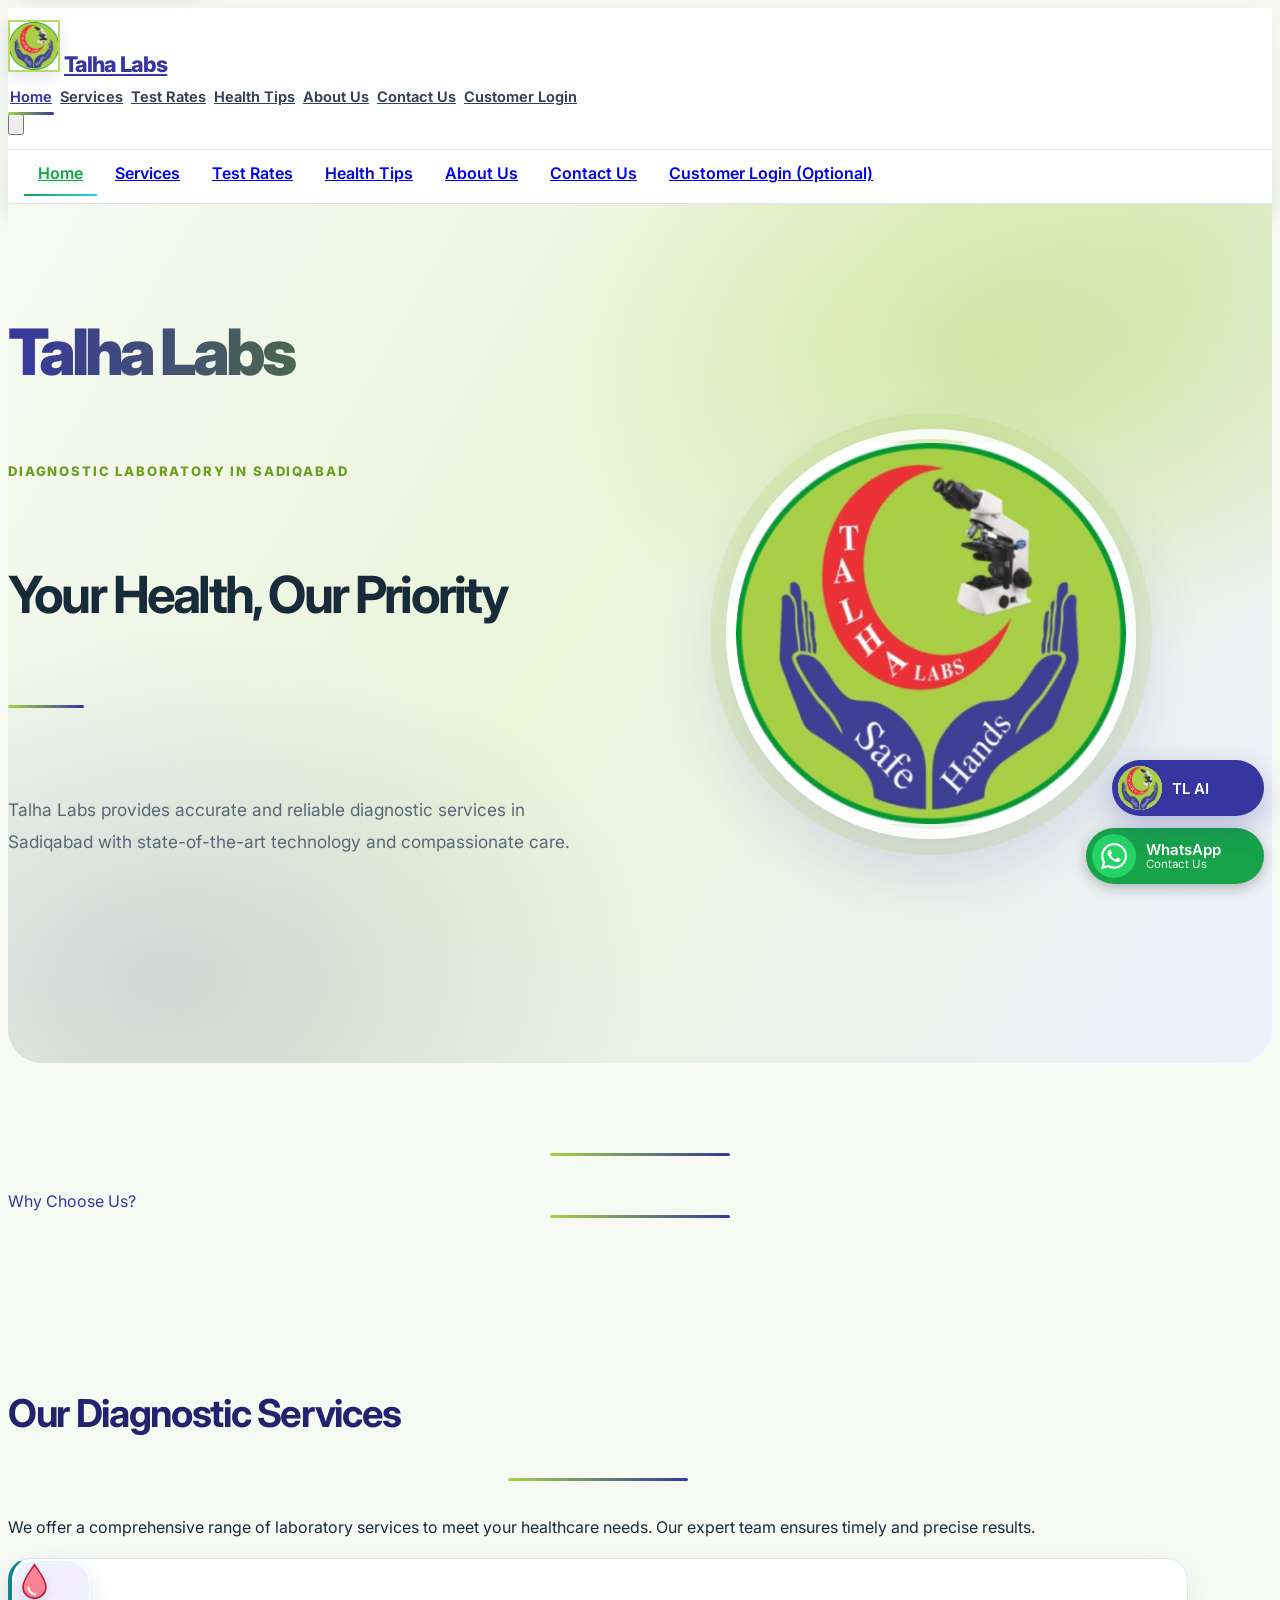
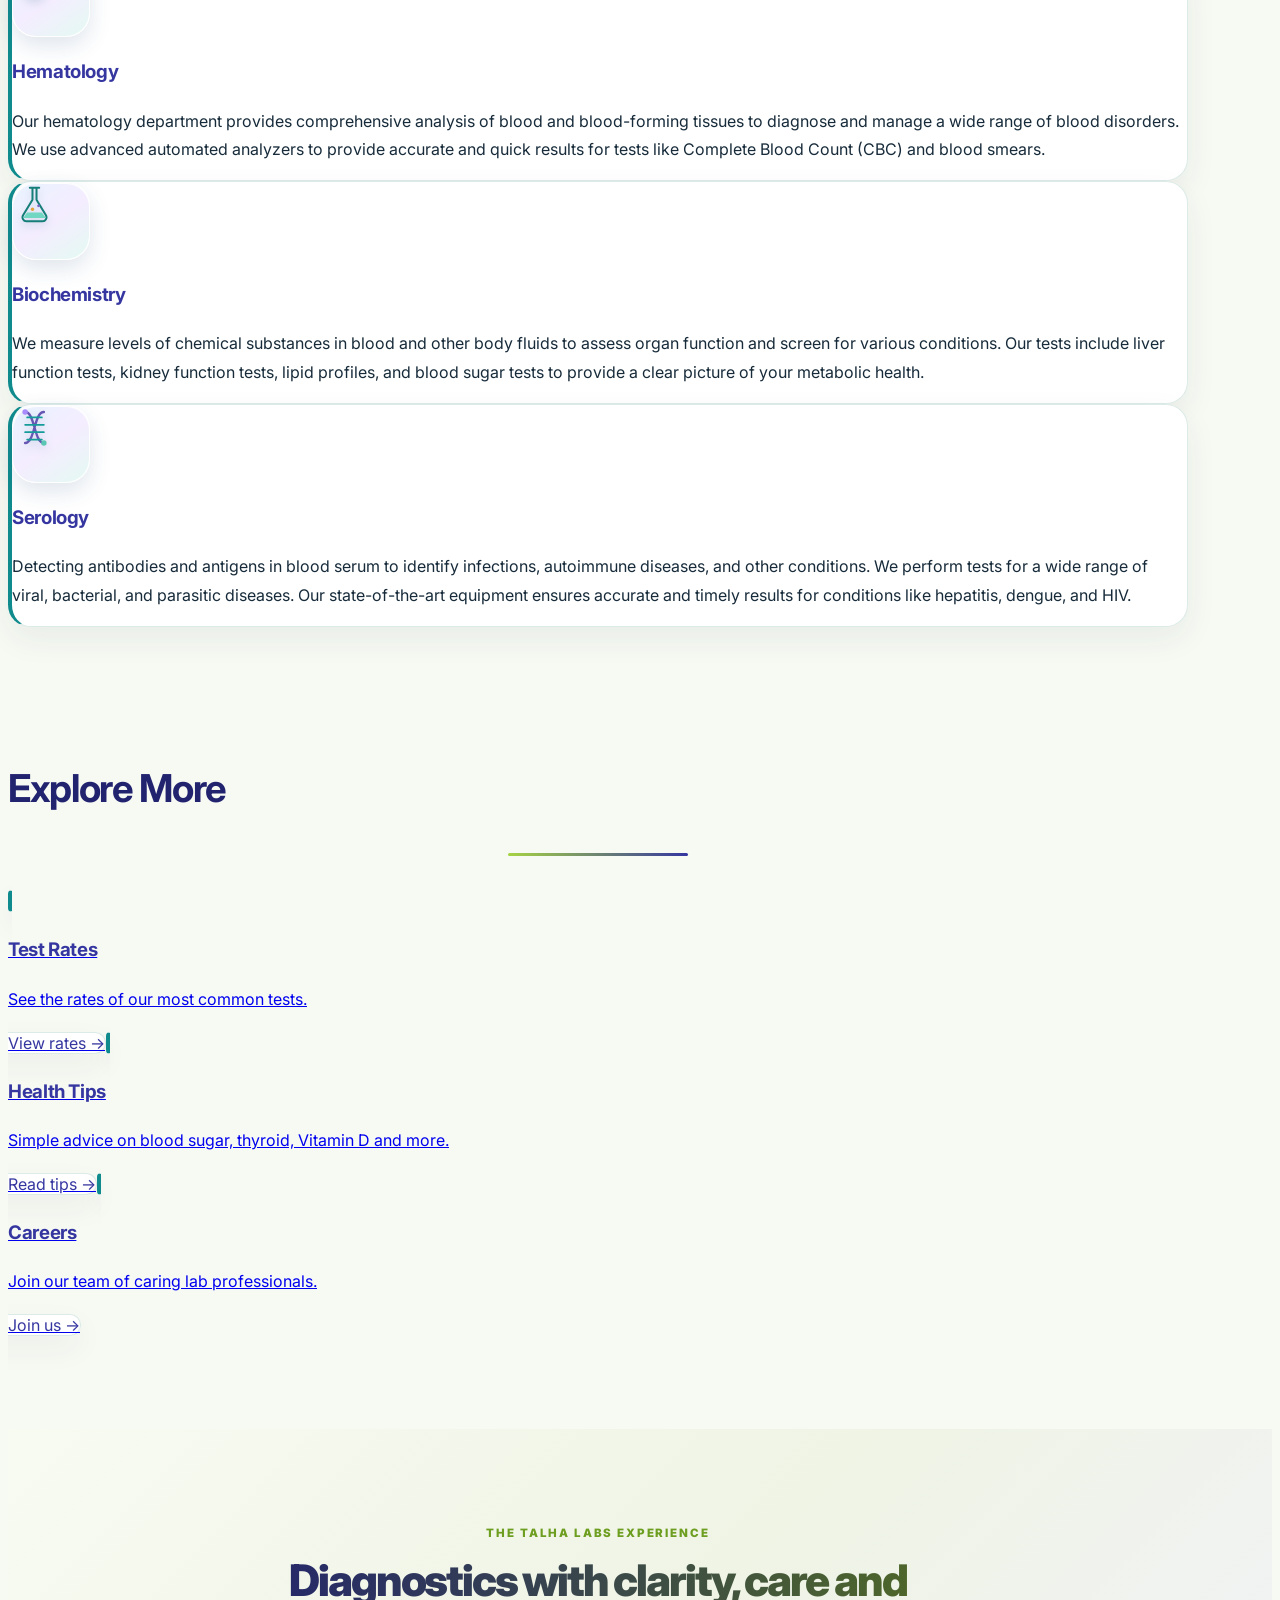
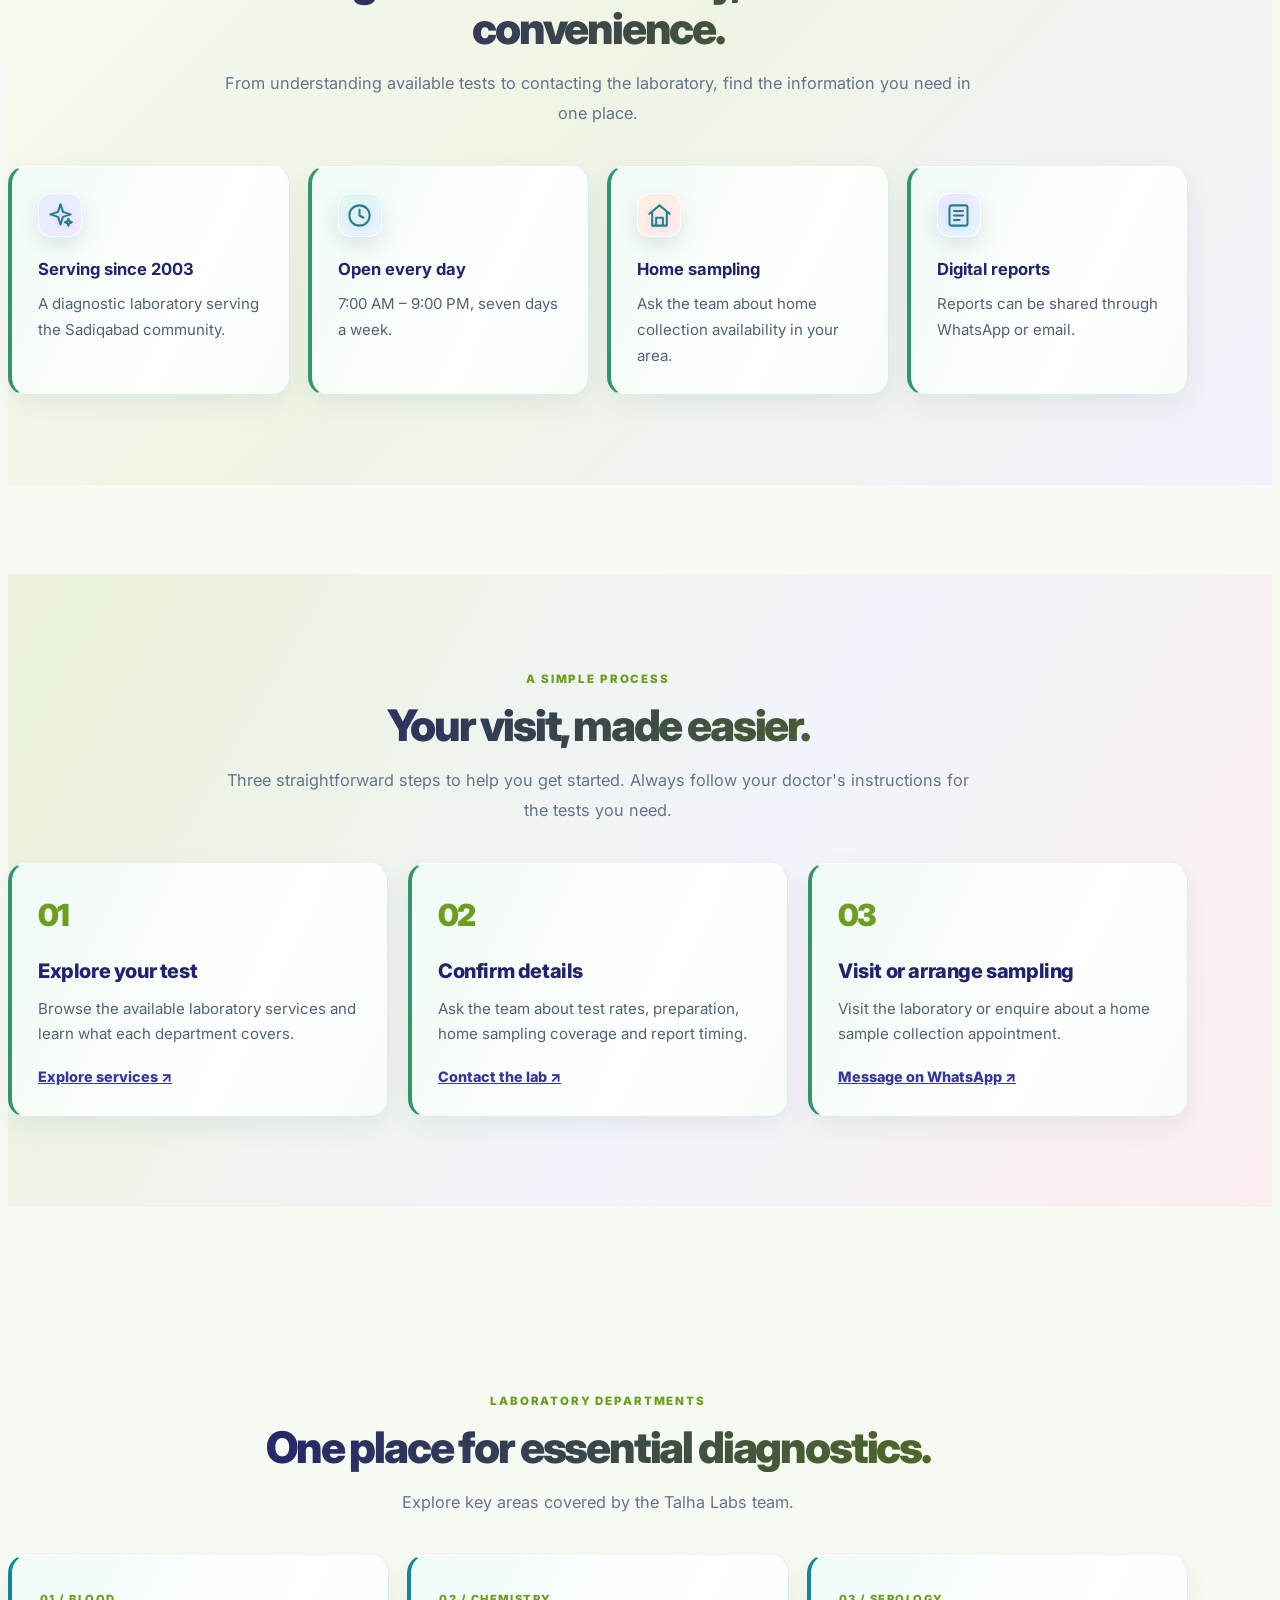
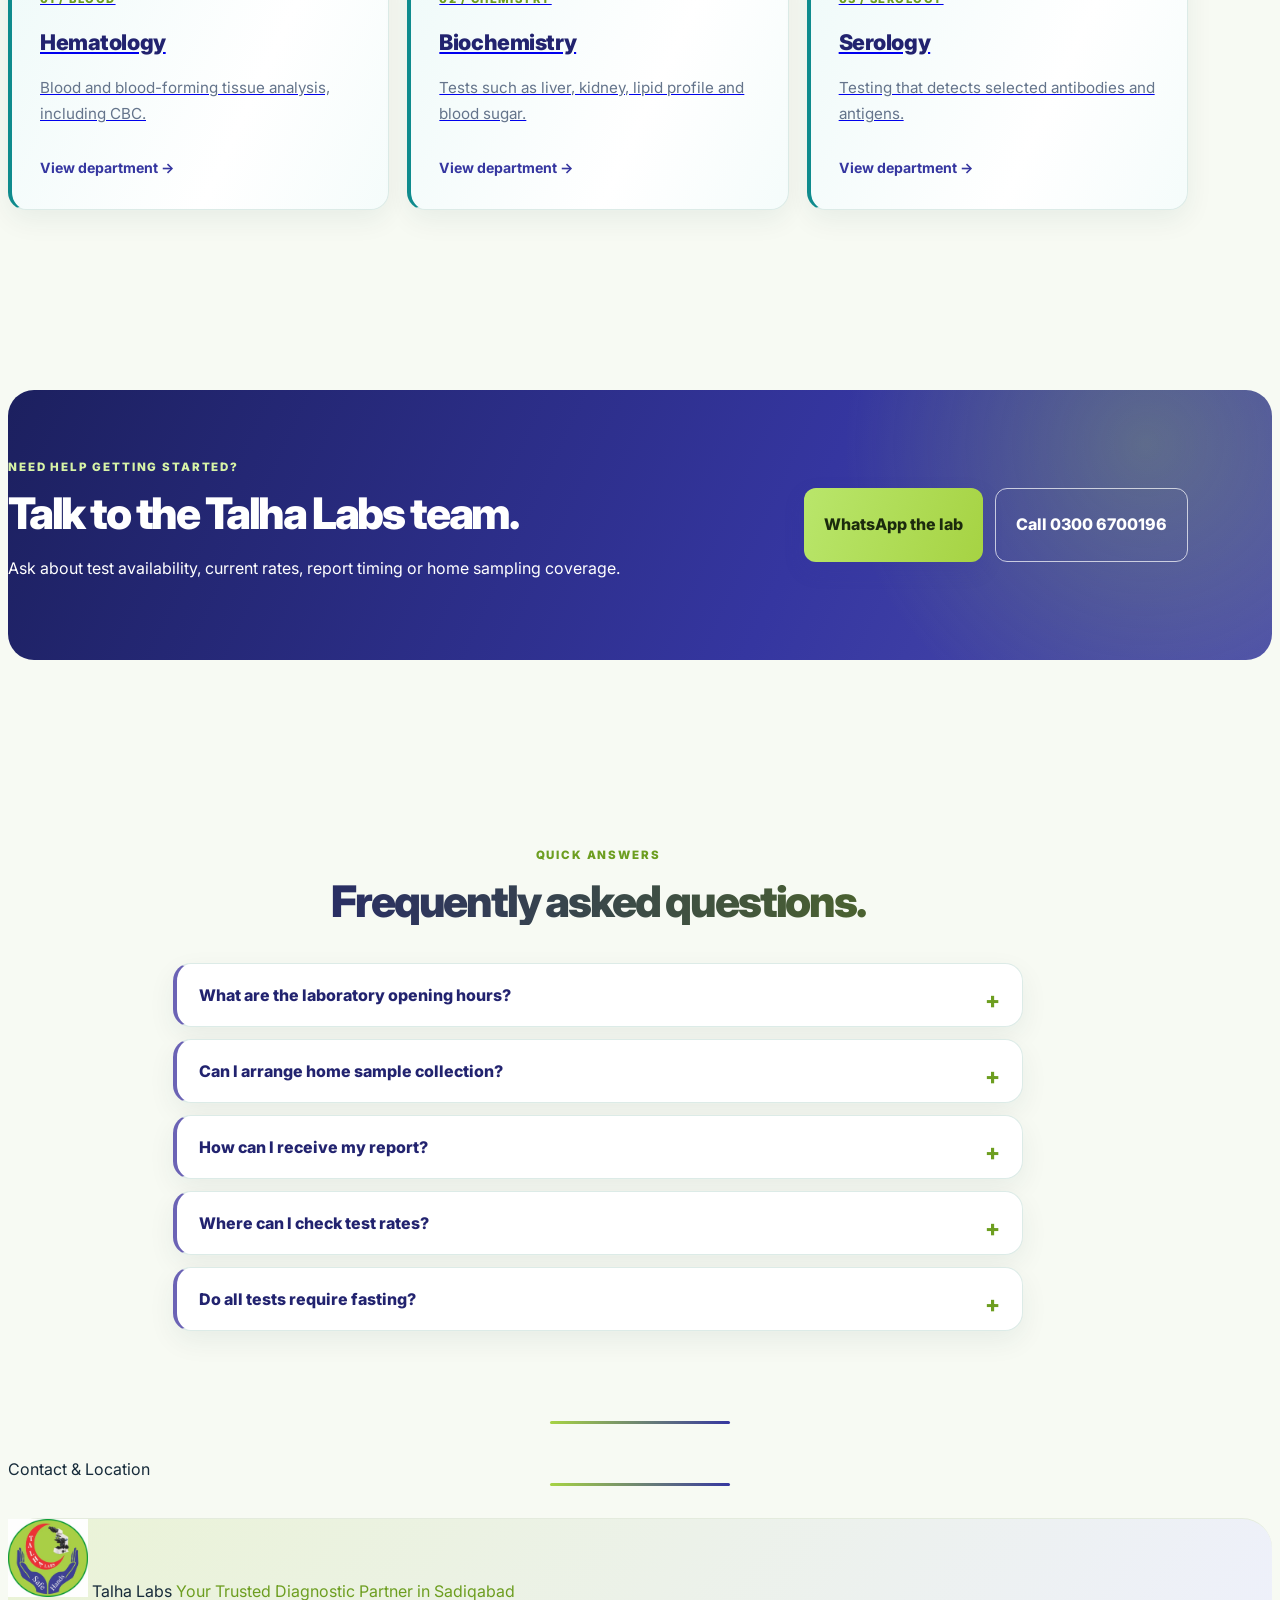
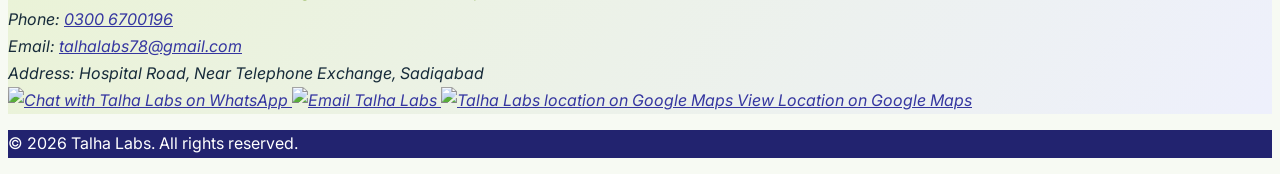
==== index.html @ f78f3fa3 "Remove homepage access buttons and keep login in navigation" ====
<!DOCTYPE html>
<html lang="en">
<head>
    <meta charset="UTF-8">
    <meta name="viewport" content="width=device-width, initial-scale=1.0">

    <!-- ===== SEO START ===== -->
    <title>Talha Labs – Diagnostic Laboratory in Sadiqabad | Blood Tests &amp; Lab Reports</title>
    <meta name="description" content="Talha Labs is a trusted diagnostic laboratory in Sadiqabad, Hospital Road. Accurate CBC, blood sugar, liver, kidney, lipid, dengue, hepatitis tests with fast reports. Call 0300 6700196.">
    <meta name="keywords" content="Talha Labs, lab in Sadiqabad, diagnostic laboratory Sadiqabad, blood test Sadiqabad, CBC test, hematology, biochemistry, serology, dengue test, hepatitis test">
    <meta name="robots" content="index, follow, max-image-preview:large">
    <meta name="author" content="Talha Labs">
    <meta name="msvalidate.01" content="122CDE705AF3C643B2A56ACFEB3F3D66" />
    <link rel="canonical" href="https://talhalabs.vercel.app/">

    <!-- Google Search Console verification: paste your code below, then remove the comment markers -->
    <!-- <meta name="google-site-verification" content="YOUR_CODE_HERE"> -->

    <!-- Open Graph (WhatsApp / Facebook sharing) -->
    <meta property="og:type" content="website">
    <meta property="og:site_name" content="Talha Labs">
    <meta property="og:title" content="Talha Labs – Diagnostic Laboratory in Sadiqabad">
    <meta property="og:description" content="Accurate and reliable diagnostic tests in Sadiqabad: Hematology, Biochemistry and Serology with fast reports.">
    <meta property="og:url" content="https://talhalabs.vercel.app/">
    <meta property="og:image" content="https://talhalabs.vercel.app/assets/images/taha.jpg">
    <meta property="og:locale" content="en_PK">

    <!-- Twitter -->
    <meta name="twitter:card" content="summary">
    <meta name="twitter:title" content="Talha Labs – Diagnostic Laboratory in Sadiqabad">
    <meta name="twitter:description" content="Accurate and reliable diagnostic tests in Sadiqabad with fast reports.">
    <meta name="twitter:image" content="https://talhalabs.vercel.app/assets/images/taha.jpg">

    <!-- Local business structured data (helps Google show your lab on Search/Maps results) -->
    <script type="application/ld+json">
    {
      "@context": "https://schema.org",
      "@type": "MedicalBusiness",
      "name": "Talha Labs",
      "url": "https://talhalabs.vercel.app/",
      "image": "https://talhalabs.vercel.app/assets/images/taha.jpg",
      "logo": "https://talhalabs.vercel.app/assets/images/taha.jpg",
      "description": "Diagnostic laboratory in Sadiqabad offering Hematology, Biochemistry and Serology tests.",
      "telephone": "+923006700196",
      "email": "talhalabs78@gmail.com",
      "address": {
        "@type": "PostalAddress",
        "streetAddress": "Hospital Road, Near Telephone Exchange",
        "addressLocality": "Sadiqabad",
        "addressRegion": "Punjab",
        "addressCountry": "PK"
      },
      "hasMap": "https://maps.app.goo.gl/nYLqpHMfWRtTwDjA8",
      "medicalSpecialty": "Pathology",
      "sameAs": ["https://wa.me/923006700196"]
    }
    </script>
    <!-- ===== SEO END ===== -->

    <!-- Use Inter font from Google Fonts -->
    <link rel="preconnect" href="https://fonts.googleapis.com">
    <link rel="preconnect" href="https://fonts.gstatic.com" crossorigin>
    <link href="https://fonts.googleapis.com/css2?family=Inter:wght@400;500;600;700&display=swap" rel="stylesheet">
    <!-- Include Tailwind CSS via CDN -->
    <script src="https://cdn.tailwindcss.com"></script>
    <link rel="stylesheet" href="/assets/css/home.css">
    <link rel="stylesheet" href="/assets/css/brand-refresh.css">
    <link rel="stylesheet" href="/assets/css/site-polish.css">
    <!-- Talha Labs brand favicon: same logo used across the website -->
    <link rel="icon" type="image/jpeg" href="/assets/images/taha.jpg?v=1">
    <link rel="shortcut icon" type="image/jpeg" href="/assets/images/taha.jpg?v=1">
    <link rel="apple-touch-icon" href="/assets/images/taha.jpg?v=1">
</head>
<body class="bg-gray-50 text-gray-800">
    <a class="tl-skip-link" href="#main-content">Skip to main content</a>

    <!-- Header Section -->
    <header class="bg-white shadow-sm sticky top-0 z-50 nav-animate">
        <nav class="container mx-auto px-4 py-4 flex items-center justify-between" aria-label="Main navigation">
            <div class="flex items-center space-x-2">
                <img src="/assets/images/taha.jpg" alt="Talha Labs logo" width="40" height="40" class="h-10 w-auto rounded-full logo-animate">
                <a href="index.html" class="text-2xl font-bold text-gray-900">Talha Labs</a>
            </div>
            <div class="hidden lg:flex space-x-6">
                <a href="index.html" class="text-green-600 font-medium nav-underline active transition duration-300">Home</a>
                <a href="services.html" class="text-gray-600 hover:text-green-600 font-medium nav-underline transition duration-300">Services</a>
                <a href="rates.html" class="text-gray-600 hover:text-green-600 font-medium nav-underline transition duration-300">Test Rates</a>
                <a href="health-tips.html" class="text-gray-600 hover:text-green-600 font-medium nav-underline transition duration-300">Health Tips</a>
                <a href="about.html" class="text-gray-600 hover:text-green-600 font-medium nav-underline transition duration-300">About Us</a>
                <a href="contact.html" class="text-gray-600 hover:text-green-600 font-medium nav-underline transition duration-300">Contact Us</a>
                <a href="account.html" class="text-gray-600 hover:text-green-600 font-medium nav-underline transition duration-300">Customer Login</a>
            </div>
            <!-- Mobile Menu Button -->
            <button id="mobile-menu-button" aria-expanded="false" aria-controls="mobile-menu" aria-label="Open menu" class="lg:hidden text-gray-600 hover:text-green-600 focus:outline-none transition-transform duration-300 hover:scale-110">
                <svg xmlns="http://www.w3.org/2000/svg" class="h-6 w-6" fill="none" viewBox="0 0 24 24" stroke="currentColor"><path stroke-linecap="round" stroke-linejoin="round" stroke-width="2" d="M4 6h16M4 12h16m-4 6h4"></path></svg>
            </button>
        </nav>
        <!-- Mobile Menu -->
        <div id="mobile-menu" class="hidden lg:hidden bg-white shadow-lg py-2 opacity-0 transform -translate-y-4">
            <a href="index.html" class="block px-4 py-2 text-green-600 hover:bg-gray-100 transition duration-300 nav-underline active">Home</a>
            <a href="services.html" class="block px-4 py-2 text-gray-600 hover:bg-gray-100 transition duration-300 nav-underline">Services</a>
            <a href="rates.html" class="block px-4 py-2 text-gray-600 hover:bg-gray-100 transition duration-300 nav-underline">Test Rates</a>
            <a href="health-tips.html" class="block px-4 py-2 text-gray-600 hover:bg-gray-100 transition duration-300 nav-underline">Health Tips</a>
            <a href="about.html" class="block px-4 py-2 text-gray-600 hover:bg-gray-100 transition duration-300 nav-underline">About Us</a>
            <a href="contact.html" class="block px-4 py-2 text-gray-600 hover:bg-gray-100 transition duration-300 nav-underline">Contact Us</a>
            <a href="account.html" class="block px-4 py-2 text-gray-600 hover:bg-gray-100 transition duration-300 nav-underline">Customer Login (Optional)</a>
        </div>
    </header>

    <main class="space-y-20" id="main-content">

        <!-- Home Section -->
        <section id="home" class="relative bg-green-50 py-12 md:py-16 overflow-hidden rounded-b-3xl shadow-xl fade-in delay-2">
            <div class="container mx-auto px-4 text-center relative z-10">
                <h1 class="text-5xl md:text-7xl font-semibold text-green-700 mb-2 animate-pulse">Talha Labs</h1>
                <p class="text-xl md:text-2xl font-semibold text-green-800 mb-4">Diagnostic Laboratory in Sadiqabad</p>
                <h2 class="text-5xl md:text-5xl font-extrabold text-green-900 leading-tight mb-4">
                    Your Health, Our Priority
                </h2>
                <hr class="hr-animated mb-8">
                <p class="text-xl md:text-2xl text-gray-600 max-w-2xl mx-auto mb-8">
                    Talha Labs provides accurate and reliable diagnostic services in Sadiqabad with state-of-the-art technology and compassionate care.
                </p>
                
            </div>
            <!-- Background Shape -->
            <div class="absolute inset-0 z-0 pointer-events-none">
                <div class="absolute top-0 right-0 w-64 h-64 bg-green-200 rounded-full opacity-20 transform translate-x-1/2 -translate-y-1/2 animate-pulse"></div>
                <div class="absolute bottom-0 left-0 w-80 h-80 bg-green-200 rounded-full opacity-20 transform -translate-x-1/2 translate-y-1/2 animate-pulse"></div>
            </div>
        </section>

        <!-- Decorative HR with text -->
        <div class="flex items-center justify-center fade-in delay-3">
            <hr class="hr-animated flex-1">
            <span class="mx-4 text-green-700 font-semibold text-lg animate-bounce">Why Choose Us?</span>
            <hr class="hr-animated flex-1">
        </div>

        <!-- Services Section -->
        <section id="services" class="py-16 md:py-24 fade-in delay-4">
            <div class="container mx-auto px-4">
                <h2 class="text-4xl font-bold text-center text-gray-900 mb-4">Our Diagnostic Services</h2>
                <hr class="hr-animated mb-8">
                <p class="text-center text-gray-600 max-w-3xl mx-auto mb-12">
                    We offer a comprehensive range of laboratory services to meet your healthcare needs. Our expert team ensures timely and precise results.
                </p>
                <div class="flex justify-center flex-wrap gap-8">
                    <!-- Service Card 1: Hematology -->
                    <div class="bg-white p-8 rounded-3xl shadow-lg hover:shadow-xl service-card min-w-80">
                        <div class="flex items-center space-x-4">
                            <div class="flex-shrink-0 flex items-center justify-center w-16 h-16 bg-green-100 text-green-600 rounded-full animate-bounce">
                                <svg xmlns="http://www.w3.org/2000/svg" viewBox="0 0 64 64" class="h-8 w-8" fill="none" aria-hidden="true"><path d="M32 7C24 19 15 29 15 40a17 17 0 0 0 34 0C49 29 40 19 32 7Z" fill="url(#bloodGrad)" stroke="#B4233D" stroke-width="2.5"/><path d="M23 41c1 6 5 9 10 10" stroke="#fff" stroke-width="3" stroke-linecap="round"/><defs><linearGradient id="bloodGrad" x1="15" y1="7" x2="49" y2="57"><stop stop-color="#FF8296"/><stop offset="1" stop-color="#C51F48"/></linearGradient></defs></svg>
                            </div>
                            <h3 class="text-2xl font-semibold text-gray-900">Hematology</h3>
                        </div>
                        <p class="text-gray-600 pt-4">
                            Our hematology department provides comprehensive analysis of blood and blood-forming tissues to diagnose and manage a wide range of blood disorders. We use advanced automated analyzers to provide accurate and quick results for tests like Complete Blood Count (CBC) and blood smears.
                        </p>
                    </div>

                    <!-- Service Card 2: Biochemistry -->
                    <div class="bg-white p-8 rounded-3xl shadow-lg hover:shadow-xl service-card min-w-80">
                        <div class="flex items-center space-x-4">
                            <div class="flex-shrink-0 flex items-center justify-center w-16 h-16 bg-green-100 text-green-600 rounded-full animate-bounce">
                                <svg xmlns="http://www.w3.org/2000/svg" viewBox="0 0 64 64" class="h-8 w-8" fill="none" aria-hidden="true"><path d="M25 7h14M29 7v18L15 48a6 6 0 0 0 5 9h24a6 6 0 0 0 5-9L35 25V7" stroke="#167E79" stroke-width="3" stroke-linecap="round" stroke-linejoin="round"/><path d="M21 44h22l6 8H15l6-8Z" fill="url(#flaskGrad)"/><circle cx="29" cy="39" r="2.5" fill="#E4A23A"/><circle cx="38" cy="34" r="2" fill="#7A65C7"/><defs><linearGradient id="flaskGrad" x1="15" y1="44" x2="49" y2="57"><stop stop-color="#71D6C2"/><stop offset="1" stop-color="#78A9F5"/></linearGradient></defs></svg>
                            </div>
                            <h3 class="text-2xl font-semibold text-gray-900">Biochemistry</h3>
                        </div>
                        <p class="text-gray-600 pt-4">
                            We measure levels of chemical substances in blood and other body fluids to assess organ function and screen for various conditions. Our tests include liver function tests, kidney function tests, lipid profiles, and blood sugar tests to provide a clear picture of your metabolic health.
                        </p>
                    </div>

                    <!-- Service Card 3: Serology -->
                    <div class="bg-white p-8 rounded-3xl shadow-lg hover:shadow-xl service-card min-w-80">
                        <div class="flex items-center space-x-4">
                            <div class="flex-shrink-0 flex items-center justify-center w-16 h-16 bg-green-100 text-green-600 rounded-full animate-bounce">
                                <svg xmlns="http://www.w3.org/2000/svg" viewBox="0 0 64 64" class="h-8 w-8" fill="none" aria-hidden="true"><path d="M18 9c15 0 13 46 28 46M46 9C31 9 33 55 18 55" stroke="#6856B5" stroke-width="3.5" stroke-linecap="round"/><path d="M21 17h22M18 28h28M18 39h28M21 50h22" stroke="#159C9A" stroke-width="2.5" stroke-linecap="round"/><circle cx="18" cy="9" r="4" fill="#A78BFA"/><circle cx="46" cy="55" r="4" fill="#5BC6B3"/></svg>
                            </div>
                            <h3 class="text-2xl font-semibold text-gray-900">Serology</h3>
                        </div>
                        <p class="text-gray-600 pt-4">
                            Detecting antibodies and antigens in blood serum to identify infections, autoimmune diseases, and other conditions. We perform tests for a wide range of viral, bacterial, and parasitic diseases. Our state-of-the-art equipment ensures accurate and timely results for conditions like hepatitis, dengue, and HIV.
                        </p>
                    </div>
                </div>
            </div>
        </section>
        <!-- Explore more -->
        <section class="py-12 fade-in delay-4">
            <div class="container mx-auto px-4">
                <h2 class="text-3xl font-bold text-center text-gray-900 mb-4">Explore More</h2>
                <hr class="hr-animated mb-8">
                <div class="grid grid-cols-1 md:grid-cols-3 gap-8 max-w-5xl mx-auto">
                    <a href="rates.html" class="block bg-white rounded-3xl shadow-lg p-8 text-center service-card">
                        <h3 class="text-xl font-semibold text-green-700 mb-2">Test Rates</h3>
                        <p class="text-gray-600 mb-4">See the rates of our most common tests.</p>
                        <span class="text-green-700 font-semibold">View rates &rarr;</span>
                    </a>
                    <a href="health-tips.html" class="block bg-white rounded-3xl shadow-lg p-8 text-center service-card">
                        <h3 class="text-xl font-semibold text-green-700 mb-2">Health Tips</h3>
                        <p class="text-gray-600 mb-4">Simple advice on blood sugar, thyroid, Vitamin D and more.</p>
                        <span class="text-green-700 font-semibold">Read tips &rarr;</span>
                    </a>
                    <a href="health-tips.html#careers" class="block bg-white rounded-3xl shadow-lg p-8 text-center service-card">
                        <h3 class="text-xl font-semibold text-green-700 mb-2">Careers</h3>
                        <p class="text-gray-600 mb-4">Join our team of caring lab professionals.</p>
                        <span class="text-green-700 font-semibold">Join us &rarr;</span>
                    </a>
                </div>
            </div>
        </section>
    
        <section class="tl-feature-band">
          <div class="container mx-auto px-4">
            <div class="tl-section-intro"><span class="tl-eyebrow">THE TALHA LABS EXPERIENCE</span><h2>Diagnostics with clarity, care and convenience.</h2><p>From understanding available tests to contacting the laboratory, find the information you need in one place.</p></div>
            <div class="tl-trust-grid">
              <article class="tl-trust-card"><span class="tl-icon"><svg viewBox="0 0 24 24" aria-hidden="true"><path d="m12 2 2.2 6.8L21 11l-6.8 2.2L12 20l-2.2-6.8L3 11l6.8-2.2L12 2Z"/><path d="m19 15 .9 2.1L22 18l-2.1.9L19 21l-.9-2.1L16 18l2.1-.9L19 15Z"/></svg></span><strong>Serving since 2003</strong><p>A diagnostic laboratory serving the Sadiqabad community.</p></article>
              <article class="tl-trust-card"><span class="tl-icon"><svg viewBox="0 0 24 24" aria-hidden="true"><circle cx="12" cy="12" r="9"/><path d="M12 7v5l3.5 2"/></svg></span><strong>Open every day</strong><p>7:00 AM – 9:00 PM, seven days a week.</p></article>
              <article class="tl-trust-card"><span class="tl-icon"><svg viewBox="0 0 24 24" aria-hidden="true"><path d="M3 10.5 12 3l9 7.5"/><path d="M5.5 9.5V21h13V9.5M9 21v-7h6v7"/></svg></span><strong>Home sampling</strong><p>Ask the team about home collection availability in your area.</p></article>
              <article class="tl-trust-card"><span class="tl-icon"><svg viewBox="0 0 24 24" aria-hidden="true"><rect x="4" y="3" width="16" height="18" rx="2"/><path d="M8 8h8M8 12h8M8 16h5"/></svg></span><strong>Digital reports</strong><p>Reports can be shared through WhatsApp or email.</p></article>
            </div>
          </div>
        </section>
        <section class="tl-journey-section">
          <div class="container mx-auto px-4">
            <div class="tl-section-intro"><span class="tl-eyebrow">A SIMPLE PROCESS</span><h2>Your visit, made easier.</h2><p>Three straightforward steps to help you get started. Always follow your doctor's instructions for the tests you need.</p></div>
            <div class="tl-journey-grid">
              <article><span class="tl-step">01</span><h3>Explore your test</h3><p>Browse the available laboratory services and learn what each department covers.</p><a href="services.html">Explore services ↗</a></article>
              <article><span class="tl-step">02</span><h3>Confirm details</h3><p>Ask the team about test rates, preparation, home sampling coverage and report timing.</p><a href="contact.html">Contact the lab ↗</a></article>
              <article><span class="tl-step">03</span><h3>Visit or arrange sampling</h3><p>Visit the laboratory or enquire about a home sample collection appointment.</p><a href="https://wa.me/923006700196" target="_blank" rel="noopener">Message on WhatsApp ↗</a></article>
            </div>
          </div>
        </section>
        <section class="tl-specialty-section">
          <div class="container mx-auto px-4">
            <div class="tl-section-intro"><span class="tl-eyebrow">LABORATORY DEPARTMENTS</span><h2>One place for essential diagnostics.</h2><p>Explore key areas covered by the Talha Labs team.</p></div>
            <div class="tl-specialty-grid">
              <a href="services.html#hematology"><span>01 / BLOOD</span><h3>Hematology</h3><p>Blood and blood-forming tissue analysis, including CBC.</p><b>View department →</b></a>
              <a href="services.html#biochemistry"><span>02 / CHEMISTRY</span><h3>Biochemistry</h3><p>Tests such as liver, kidney, lipid profile and blood sugar.</p><b>View department →</b></a>
              <a href="services.html#serology"><span>03 / SEROLOGY</span><h3>Serology</h3><p>Testing that detects selected antibodies and antigens.</p><b>View department →</b></a>
            </div>
          </div>
        </section>
        <section class="tl-action-panel">
          <div class="container mx-auto px-4"><div><span class="tl-eyebrow">NEED HELP GETTING STARTED?</span><h2>Talk to the Talha Labs team.</h2><p>Ask about test availability, current rates, report timing or home sampling coverage.</p></div><div class="tl-action-buttons"><a class="tl-btn-primary" href="https://wa.me/923006700196?text=Assalam%20o%20Alaikum%2C%20I%20would%20like%20information%20about%20Talha%20Labs." target="_blank" rel="noopener">WhatsApp the lab</a><a class="tl-btn-secondary" href="tel:+923006700196">Call 0300 6700196</a></div></div>
        </section>
        <section class="tl-faq-section">
          <div class="container mx-auto px-4"><div class="tl-section-intro"><span class="tl-eyebrow">QUICK ANSWERS</span><h2>Frequently asked questions.</h2></div>
            <div class="tl-faq-list">
              <details><summary>What are the laboratory opening hours?</summary><p>Talha Labs is listed as open every day from 7:00 AM to 9:00 PM.</p></details>
              <details><summary>Can I arrange home sample collection?</summary><p>Home sampling is available. Contact the team to confirm your area, appointment time and any applicable charges.</p></details>
              <details><summary>How can I receive my report?</summary><p>Digital reports can be delivered through WhatsApp or email. Ask the laboratory about the expected timing for your specific test.</p></details>
              <details><summary>Where can I check test rates?</summary><p>Rates are confirmed by the laboratory. Use the test enquiry builder or contact the team directly on WhatsApp.</p></details>
              <details><summary>Do all tests require fasting?</summary><p>No. Preparation varies by test and individual instructions. Confirm with your doctor or the laboratory before your visit.</p></details>
            </div>
          </div>
        </section>
    </main>

    <!-- Decorative HR with text above footer -->
    <div class="flex items-center justify-center fade-in delay-4">
        <hr class="hr-animated flex-1">
        <span class="mx-4 text-green-700 font-semibold text-lg animate-bounce">Contact &amp; Location</span>
        <hr class="hr-animated flex-1">
    </div>

    <!-- Footer Section -->
    <footer class="bg-green-100 text-green-900 py-12 rounded-t-3xl shadow-xl mt-20 fade-in delay-4">
        <div class="container mx-auto px-4 flex flex-col md:flex-row items-center md:items-start justify-between gap-8">
            <!-- Logo and Lab Name -->
            <div class="flex flex-col items-center md:items-start mb-8 md:mb-0">
                <img src="/assets/images/taha.jpg" alt="Talha Labs logo" width="80" height="80" class="h-20 w-20 rounded-full mb-4 shadow-lg border-4 border-green-300 logo-animate">
                <span class="text-3xl font-bold">Talha Labs</span>
                <span class="text-green-700 mt-1">Your Trusted Diagnostic Partner in Sadiqabad</span>
            </div>
            <!-- Contact Info -->
            <address class="flex flex-col items-center md:items-end text-lg space-y-2 not-italic">
                <div>
                    <span class="font-semibold">Phone:</span>
                    <a href="tel:+923006700196" class="text-green-800 hover:underline ml-1">0300 6700196</a>
                </div>
                <div>
                    <span class="font-semibold">Email:</span>
                    <a href="mailto:talhalabs78@gmail.com" class="text-green-800 hover:underline ml-1">talhalabs78@gmail.com</a>
                </div>
                <div>
                    <span class="font-semibold">Address:</span>
                    <span class="ml-1">Hospital Road, Near Telephone Exchange, Sadiqabad</span>
                </div>
                <div class="flex space-x-4 mt-2">
                    <a href="https://wa.me/923006700196" target="_blank" rel="noopener" title="WhatsApp" class="animate-bounce transition-transform duration-300">
                        <img src="https://img.icons8.com/color/32/000000/whatsapp--v1.png" alt="Chat with Talha Labs on WhatsApp" width="32" height="32" class="inline">
                    </a>
                    <a href="mailto:talhalabs78@gmail.com" title="Email" class="animate-bounce transition-transform duration-300">
                        <img src="https://img.icons8.com/color/32/000000/new-post.png" alt="Email Talha Labs" width="32" height="32" class="inline">
                    </a>
                    <a href="https://maps.app.goo.gl/nYLqpHMfWRtTwDjA8" target="_blank" rel="noopener" title="View on Google Maps" class="animate-bounce transition-transform duration-300">
                        <img src="https://img.icons8.com/color/40/000000/marker--v1.png" alt="Talha Labs location on Google Maps" width="40" height="40" class="inline drop-shadow-lg border-2 border-green-600 rounded-full bg-white p-1">
                        <span class="sr-only">View Location on Google Maps</span>
                    </a>
                </div>
            </address>
        </div>
    </footer>
    <!-- Copyright Footer -->
    <footer class="bg-green-900 text-white py-6">
        <div class="container mx-auto px-4 text-center">
            <p>&copy; 2026 Talha Labs. All rights reserved.</p>
        </div>
    </footer>

    <!-- JavaScript for Mobile Menu Toggle and fade-in on scroll -->
    <script src="/assets/js/navigation.js"></script>

    <!-- WhatsApp floating button -->
    <a href="https://wa.me/923006700196?text=Assalam%20o%20Alaikum%2C%20mujhe%20Talha%20Labs%20se%20maloomat%20chahiye." target="_blank" rel="noopener"
       aria-label="Chat with Talha Labs on WhatsApp - Contact Us" title="WhatsApp - Contact Us"
       style="position:fixed;right:16px;bottom:calc(16px + env(safe-area-inset-bottom, 0px));z-index:60;height:56px;min-width:152px;padding:0 20px 0 6px;border-radius:28px;background:#16a34a;color:#ffffff;display:flex;align-items:center;gap:10px;box-shadow:0 4px 14px rgba(0,0,0,.25);text-decoration:none;font-family:'Inter',sans-serif;transition:transform .2s;"
       onmouseover="this.style.transform='scale(1.05)'" onmouseout="this.style.transform='none'">
        <span style="width:44px;height:44px;border-radius:50%;background:#25D366;display:flex;align-items:center;justify-content:center;flex-shrink:0">
            <svg xmlns="http://www.w3.org/2000/svg" width="26" height="26" viewBox="0 0 24 24" fill="#ffffff" aria-hidden="true"><path d="M17.472 14.382c-.297-.149-1.758-.867-2.03-.967-.273-.099-.471-.148-.67.15-.197.297-.767.966-.94 1.164-.173.199-.347.223-.644.075-.297-.15-1.255-.463-2.39-1.475-.883-.788-1.48-1.761-1.653-2.059-.173-.297-.018-.458.13-.606.134-.133.298-.347.446-.52.149-.174.198-.298.298-.497.099-.198.05-.371-.025-.52-.075-.149-.669-1.612-.916-2.207-.242-.579-.487-.5-.669-.51-.173-.008-.371-.01-.57-.01-.198 0-.52.074-.792.372-.272.297-1.04 1.016-1.04 2.479 0 1.462 1.065 2.875 1.213 3.074.149.198 2.096 3.2 5.077 4.487.709.306 1.262.489 1.694.625.712.227 1.36.195 1.871.118.571-.085 1.758-.719 2.006-1.413.248-.694.248-1.289.173-1.413-.074-.124-.272-.198-.57-.347m-5.421 7.403h-.004a9.87 9.87 0 01-5.031-1.378l-.361-.214-3.741.982.998-3.648-.235-.374a9.86 9.86 0 01-1.51-5.26c.001-5.45 4.436-9.884 9.888-9.884 2.64 0 5.122 1.03 6.988 2.898a9.825 9.825 0 012.893 6.994c-.003 5.45-4.437 9.884-9.885 9.884m8.413-18.297A11.815 11.815 0 0012.05 0C5.495 0 .16 5.335.157 11.892c0 2.096.547 4.142 1.588 5.945L.057 24l6.305-1.654a11.882 11.882 0 005.683 1.448h.005c6.554 0 11.89-5.335 11.893-11.893a11.821 11.821 0 00-3.48-8.413Z"/></svg>
        </span>
        <span style="display:flex;flex-direction:column;line-height:1.15"><b style="font-size:15px;font-weight:600">WhatsApp</b><small style="font-size:11.5px;opacity:.92">Contact Us</small></span>
    </a>

    <!-- Google Analytics: paste your Measurement ID (looks like G-XXXXXXXXXX) between the quotes below -->
    <script src="/assets/js/analytics.js"></script>

    <!-- TL AI assistant (rule-based auto-reply bot) -->
    <link rel="stylesheet" href="/assets/css/assistant.css">
    <button id="tlai-btn" type="button" aria-label="Open TL AI assistant" aria-expanded="false">
        <span style="width:44px;height:44px;border-radius:50%;overflow:hidden;background:#fff;display:inline-block;flex-shrink:0"><img src="/assets/images/taha.jpg" alt="" width="44" height="44" style="display:block;width:100%;height:100%;transform:scale(1.07)"></span>
        <span>TL AI</span>
    </button>
    <div id="tlai-box" role="dialog" aria-label="TL AI assistant">
        <div class="tlai-h"><div style="display:flex;align-items:center;gap:10px"><span style="width:36px;height:36px;border-radius:50%;overflow:hidden;background:#fff;display:inline-block;flex-shrink:0"><img src="/assets/images/taha.jpg" alt="" width="36" height="36" style="display:block;width:100%;height:100%;transform:scale(1.07)"></span><div><b>TL AI</b><small>Talha Labs AI assistant</small></div></div><button class="tlai-x" type="button" id="tlai-close" aria-label="Close chat">&times;</button></div>
        <div id="tlai-msgs"></div>
        <div id="tlai-chips"></div>
        <div class="tlai-f"><input id="tlai-in" type="text" maxlength="300" placeholder="Apna sawal likhein..." aria-label="Type your question" autocomplete="off"><button id="tlai-send" type="button">Send</button></div>
        <div class="tlai-note">AI se jawab ghalat ho sakte hain. Apni zaati ya medical tafseel na likhein.</div>
    </div>
    <script src="/assets/js/tl-ai.js"></script>
    <script src="/assets/js/interactive-tools.js" defer></script>
</body>
</html>
---- assets/css/home.css ----
body {
            font-family: 'Inter', sans-serif;
            scroll-behavior: smooth;
            background: linear-gradient(135deg, #f0fdf4 0%, #e0f2fe 100%);
        }
        .container {
            max-width: 1200px;
        }
        /* Custom scrollbar styles */
        ::-webkit-scrollbar {
            width: 10px;
        }
        ::-webkit-scrollbar-track {
            background: #f1f5e9;
        }
        ::-webkit-scrollbar-thumb {
            background: #cbd5e1;
            border-radius: 5px;
        }
        ::-webkit-scrollbar-thumb:hover {
            background: #94a3b8;
        }
        /* Animated underline for nav links */
        .nav-underline {
            position: relative;
            overflow: hidden;
            transition: color 0.3s;
        }
        .nav-underline::after {
            content: "";
            display: block;
            position: absolute;
            left: 0;
            bottom: -2px;
            width: 100%;
            height: 2.5px;
            background: linear-gradient(90deg, #16a34a 0%, #22d3ee 100%);
            transform: scaleX(0);
            transition: transform 0.3s cubic-bezier(.4,0,.2,1);
            transform-origin: left;
        }
        .nav-underline:hover::after, .nav-underline.active::after {
            transform: scaleX(1);
        }
        .nav-underline:hover, .nav-underline.active {
            color: #16a34a !important;
            text-shadow: 0 2px 8px #16a34a33;
            transition: color 0.3s, text-shadow 0.3s;
        }
        /* Navigation bar slide-in animation */
        .nav-animate {
            animation: navSlideIn 0.5s cubic-bezier(.4,0,.2,1);
        }
        @keyframes navSlideIn {
            from {
                opacity: 0;
                transform: translateY(-40px) scale(0.98);
            }
            to {
                opacity: 1;
                transform: none;
            }
        }
        /* Mobile menu fade-in animation */
        #mobile-menu {
            transition: opacity 0.4s, transform 0.4s;
        }
        #mobile-menu:not(.hidden) {
            opacity: 1;
            transform: translateY(0);
            animation: mobileMenuFadeIn 0.5s;
        }
        @keyframes mobileMenuFadeIn {
            from { opacity: 0; transform: translateY(-20px);}
            to { opacity: 1; transform: none;}
        }
        /* Logo pulse animation */
        .logo-animate {
            animation: pulseLogo 2.5s infinite;
        }
        @keyframes pulseLogo {
            0%, 100% { box-shadow: 0 0 0 0 #16a34a44; }
            50% { box-shadow: 0 0 0 16px #16a34a22; }
        }
        /* Card hover effect */
        .service-card {
            transition: transform 0.25s cubic-bezier(.4,0,.2,1), box-shadow 0.25s cubic-bezier(.4,0,.2,1);
        }
        .service-card:hover {
            transform: translateY(-12px) scale(1.04) rotate(-1deg);
            box-shadow: 0 10px 32px rgba(22,163,74,0.15), 0 2px 8px rgba(0,0,0,0.08);
            background: linear-gradient(120deg, #f0fdf4 60%, #bbf7d0 100%);
        }
        /* Animated HR */
        .hr-animated {
            border: none;
            height: 4px;
            width: 180px;
            margin: 0 auto 32px auto;
            background: linear-gradient(90deg, #16a34a 0%, #22d3ee 100%);
            border-radius: 2px;
            position: relative;
            overflow: hidden;
        }
        .hr-animated::before {
            content: "";
            position: absolute;
            left: -40px;
            top: 0;
            width: 40px;
            height: 100%;
            background: linear-gradient(90deg, #fff6, #16a34a 60%, #fff0);
            animation: hr-glow 2s infinite linear;
        }
        @keyframes hr-glow {
            0% { left: -40px; }
            100% { left: 180px; }
        }
        /* Button hover effect */
        .btn-animate {
            transition: transform 0.2s, box-shadow 0.2s;
        }
        .btn-animate:hover {
            transform: scale(1.08) translateY(-2px);
            box-shadow: 0 8px 24px #16a34a33;
        }
        /* Section fade-in animation */
        .fade-in {
            opacity: 0;
            transform: translateY(40px);
            animation: fadeInUp 0.5s ease-out forwards;
        }
        .fade-in.delay-1 { animation-delay: 0s; }
        .fade-in.delay-2 { animation-delay: 0.05s; }
        .fade-in.delay-3 { animation-delay: 0.1s; }
        .fade-in.delay-4 { animation-delay: 0.15s; }
        @keyframes fadeInUp {
            to {
                opacity: 1;
                transform: none;
            }
        }
    
        /* Respect users who prefer less motion */
        @media (prefers-reduced-motion: reduce) {
            .fade-in, .team-card { opacity: 1 !important; transform: none !important; animation: none !important; }
            .animate-bounce, .animate-pulse, .logo-animate { animation: none !important; }
        }
---- assets/css/brand-refresh.css ----
/* Talha LABS — premium brand refresh
   Brand palette sampled from the existing logo: green, royal blue and red.
   This file changes presentation only; page copy and business facts stay in HTML. */
:root{
  --tl-green:#A6D343;
  --tl-green-deep:#6D9E20;
  --tl-blue:#3536A0;
  --tl-blue-deep:#22236F;
  --tl-red:#E92732;
  --tl-ink:#172B3A;
  --tl-muted:#64748B;
  --tl-paper:#F7FAF3;
  --tl-line:#E4EBDD;
  --tl-white:#FFFFFF;
  --tl-shadow:0 18px 50px rgba(27,47,71,.09);
}
html{scroll-behavior:smooth;scroll-padding-top:90px}
body{
  font-family:'Inter',system-ui,sans-serif!important;
  color:var(--tl-ink)!important;
  background:var(--tl-paper)!important;
  line-height:1.7;
}
.container{max-width:1180px!important}
::selection{background:rgba(166,211,67,.35);color:var(--tl-blue-deep)}
a{transition:color .2s ease,background-color .2s ease,transform .2s ease}
:focus-visible{outline:3px solid var(--tl-green-deep)!important;outline-offset:3px}

/* Header and navigation */
body>header{
  background:rgba(255,255,255,.94)!important;
  border-bottom:1px solid rgba(53,54,160,.08);
  box-shadow:0 8px 28px rgba(24,39,75,.06)!important;
  backdrop-filter:blur(16px);
}
body>header nav{min-height:78px;padding-top:12px!important;padding-bottom:12px!important}
body>header nav>div:first-child{gap:12px!important}
body>header nav>div:first-child img{
  width:48px!important;height:48px!important;object-fit:cover;
  border:2px solid rgba(166,211,67,.8);box-shadow:0 5px 14px rgba(53,54,160,.12);
  animation:none!important;
}
body>header nav>div:first-child a{
  color:var(--tl-blue)!important;font-size:1.35rem!important;
  letter-spacing:-.045em;font-weight:800!important;
}
body>header nav .nav-underline{
  color:#526174!important;font-size:.91rem;font-weight:650!important;
  padding:9px 2px;
}
body>header nav .nav-underline:hover,
body>header nav .nav-underline.active{color:var(--tl-blue)!important;text-shadow:none!important}
body>header nav .nav-underline::after{
  height:3px;background:linear-gradient(90deg,var(--tl-green),var(--tl-blue));
  bottom:0;border-radius:5px;
}
#mobile-menu{
  padding:10px 16px 16px!important;
  border-top:1px solid var(--tl-line);
  box-shadow:0 18px 24px rgba(24,39,75,.08)!important;
}
#mobile-menu a{border-radius:10px;padding:11px 14px!important;font-weight:600}

/* Shared page rhythm and typography */
main{position:relative}
main.space-y-20{display:flex;flex-direction:column;gap:clamp(54px,7vw,92px)}
main.space-y-20>*{margin-top:0!important}
main h1{
  color:var(--tl-blue)!important;font-weight:800!important;
  letter-spacing:-.055em;line-height:1.12!important;
}
main h2{color:var(--tl-blue-deep)!important;letter-spacing:-.035em}
main h3{letter-spacing:-.02em}
main p{line-height:1.8}
main section> .container>h1,
main> .container>h1{margin-bottom:14px!important}
main section> .container>h1+p,
main> .container>h1+p{color:var(--tl-muted)!important;font-size:1.05rem;max-width:760px;margin-left:auto;margin-right:auto}
.hr-animated{background:linear-gradient(90deg,var(--tl-green),var(--tl-blue))!important;height:3px!important}
main .text-green-600,main .text-green-700,main .text-green-800{color:var(--tl-blue)!important}

/* Homepage hero */
body>section.bg-gray-50.py-12.flex{display:none!important}
#home{
  margin:0!important;border-radius:0 0 34px 34px!important;
  padding:clamp(68px,9vw,118px) 0!important;
  background:
    radial-gradient(circle at 83% 16%,rgba(166,211,67,.22),transparent 25%),
    radial-gradient(circle at 12% 90%,rgba(53,54,160,.08),transparent 28%),
    linear-gradient(125deg,#F7FAF3 0%,#F1F7E8 52%,#EEF1FC 100%)!important;
  box-shadow:none!important;overflow:hidden;
}
#home .container{
  display:grid;grid-template-columns:minmax(0,1.08fr) minmax(280px,.92fr);
  align-items:center;gap:clamp(30px,5vw,72px);
  text-align:left!important;max-width:1180px;
}
#home .container h1{
  grid-column:1;grid-row:1;margin:0 0 10px!important;
  color:var(--tl-blue)!important;font-size:clamp(2.5rem,5vw,4.35rem)!important;
  line-height:1.04!important;letter-spacing:-.065em;font-weight:850!important;
  animation:none!important;
}
#home .container>p:first-of-type{
  grid-column:1;grid-row:2;margin:0 0 18px!important;
  color:var(--tl-green-deep)!important;text-transform:uppercase;
  font-size:.82rem!important;letter-spacing:.14em;font-weight:800!important;
}
#home .container h2{
  grid-column:1;grid-row:3;margin:0 0 18px!important;
  color:var(--tl-ink)!important;font-size:clamp(2.1rem,4vw,3.45rem)!important;
  line-height:1.12!important;letter-spacing:-.055em;
}
#home .container hr{grid-column:1;grid-row:4;width:76px!important;margin:0 0 22px!important}
#home .container>p:last-of-type{
  grid-column:1;grid-row:5;max-width:570px;margin:0 0 26px!important;
  color:#586779!important;font-size:1.08rem!important;line-height:1.85;
}
#home .container>a{
  grid-column:1;grid-row:6;justify-self:start;
  display:inline-flex;align-items:center;gap:12px;
  padding:15px 25px!important;border-radius:14px!important;
  background:var(--tl-blue)!important;color:#fff!important;
  box-shadow:0 12px 26px rgba(53,54,160,.22)!important;
  font-weight:750!important;text-decoration:none;
}
#home .container>a::after{content:"→";font-size:1.2rem}
#home .container>a:hover{background:var(--tl-blue-deep)!important;transform:translateY(-3px)}
#home .container::after{
  content:"";grid-column:2;grid-row:1/7;justify-self:center;
  width:min(100%,390px);aspect-ratio:1;
  background:url('/assets/images/taha.jpg') center/contain no-repeat;
  border-radius:50%;border:10px solid rgba(255,255,255,.82);
  box-shadow:0 28px 70px rgba(53,54,160,.16),0 0 0 16px rgba(166,211,67,.16);
  position:relative;z-index:1;
}
#home .absolute.inset-0{opacity:.45}
#home .absolute.inset-0>div{background:var(--tl-green)!important}

/* Homepage section heading and service cards */
main #services{padding-top:10px!important;padding-bottom:8px!important}
main #services h2,main>section h2.text-3xl{font-size:clamp(1.8rem,3vw,2.45rem)!important}
#services .service-card,
main .service-card{
  background:#fff!important;border:1px solid var(--tl-line);
  border-radius:22px!important;box-shadow:0 12px 32px rgba(28,44,71,.065)!important;
  transition:transform .25s ease,box-shadow .25s ease,border-color .25s ease;
}
#services .service-card:hover,main .service-card:hover{
  transform:translateY(-7px)!important;border-color:rgba(166,211,67,.8);
  background:#fff!important;box-shadow:0 22px 42px rgba(28,44,71,.12)!important;
}
#services .service-card .bg-green-100,
main .service-card .bg-green-100{
  background:#F0F6DF!important;color:var(--tl-blue)!important;
  animation:none!important;
}
#services .service-card h3{color:var(--tl-blue)!important}
main>section.py-12 .grid>a{border:1px solid var(--tl-line);box-shadow:0 12px 30px rgba(28,44,71,.06)!important}
main>section.py-12 .grid>a h3{color:var(--tl-blue)!important}

/* Interior page hero panels */
main>section:first-child,
main>section#about{
  position:relative;isolation:isolate;
}
main>section:first-child::before,
main>section#about::before{
  content:"";position:absolute;inset:0;z-index:-1;pointer-events:none;
  background:radial-gradient(circle at 95% 5%,rgba(166,211,67,.18),transparent 25%);
}
main>section.bg-gray-100,
main>section.bg-gray-100.rounded-3xl{
  background:linear-gradient(135deg,#F3F7E9,#F1F3FC)!important;
  border:1px solid rgba(53,54,160,.06);box-shadow:none!important;
}
main>section:first-child .container{position:relative}
main>section:first-child h1{font-size:clamp(2rem,4vw,3.1rem)!important}

/* About / team cards */
.team-card{
  background:#fff!important;border:1px solid var(--tl-line);
  border-radius:22px!important;box-shadow:0 14px 36px rgba(28,44,71,.07)!important;
  opacity:1!important;transform:none!important;animation:none!important;
}
.team-card:hover{transform:translateY(-5px)!important;box-shadow:0 22px 42px rgba(28,44,71,.12)!important}
.team-card h2,.team-card h3{color:var(--tl-blue)!important}
.team-card .text-green-600,.team-card .text-green-700{color:var(--tl-green-deep)!important}

/* Services, health tips, contact and rates page cards */
main .grid>.bg-white,
main .grid>div.bg-white{
  border:1px solid var(--tl-line);
  border-radius:22px!important;
  box-shadow:0 14px 36px rgba(28,44,71,.065)!important;
}
main .grid>.bg-white:hover,
main .grid>div.bg-white:hover{border-color:rgba(166,211,67,.8)}
main .grid h2,main .grid h3{color:var(--tl-blue)!important}
main .grid li{margin:.45rem 0;color:#526174}
main .grid li::marker{color:var(--tl-green-deep)}
main .min-h-\[600px\]{min-height:0!important}
main .min-h-\[600px\]>div{width:100%}
main .max-w-2xl.mx-auto.bg-white{
  border:1px solid var(--tl-line);box-shadow:var(--tl-shadow)!important;
  border-radius:26px!important;
}
main .max-w-2xl.mx-auto.bg-white .bg-green-100{
  background:#F0F6DF!important;color:var(--tl-blue)!important;
}

/* Buttons and links */
main a.inline-block,main a.rounded-full,main button{
  border-radius:13px!important;font-weight:700;
}
main a.bg-green-600,main a.bg-green-700{
  background:var(--tl-blue)!important;color:#fff!important;
  box-shadow:0 10px 24px rgba(53,54,160,.18);
}
main a.bg-green-600:hover,main a.bg-green-700:hover{background:var(--tl-blue-deep)!important}
main a.border-green-600{border-color:var(--tl-blue)!important;color:var(--tl-blue)!important}
main a.border-green-600:hover{background:var(--tl-blue)!important;color:#fff!important}

/* Footer */
body>footer.bg-green-100{
  background:linear-gradient(125deg,#EAF3D6,#EEF0FC)!important;
  color:var(--tl-ink)!important;border-radius:30px 30px 0 0!important;
  border-top:1px solid var(--tl-line);box-shadow:none!important;
}
body>footer.bg-green-100 a{color:var(--tl-blue)!important}
body>footer.bg-green-100 .text-green-700{color:var(--tl-green-deep)!important}
body>footer.bg-green-900{
  background:var(--tl-blue-deep)!important;color:#fff!important;
}
body>footer.bg-green-900 a{color:#fff!important}

/* Floating assistant and WhatsApp buttons */
#tlai-btn{background:var(--tl-blue)!important;box-shadow:0 10px 28px rgba(53,54,160,.3)!important}
.tlai-h{background:var(--tl-blue)!important}
#tlai-msgs{background:#F5F7FC!important}
.tlai-bot{border-color:#E1E5F5!important}
#tlai-chips button{border-color:var(--tl-blue)!important;color:var(--tl-blue)!important}
#tlai-chips button:hover{background:#F0F1FC!important}
#tlai-send{background:var(--tl-blue)!important}
#tlai-in:focus{border-color:var(--tl-blue)!important}

/* Motion is intentionally subtle and respects accessibility settings */
.nav-animate{animation:none!important}
.logo-animate{animation:none!important}
.btn-animate{transition:transform .2s ease,box-shadow .2s ease}
.btn-animate:hover{transform:translateY(-2px)!important}
@media(prefers-reduced-motion:reduce){
  *,*::before,*::after{scroll-behavior:auto!important;animation-duration:.01ms!important;animation-iteration-count:1!important;transition-duration:.01ms!important}
}
@media(max-width:767px){
  body>header nav{min-height:68px}
  #home{padding:48px 0 58px!important;border-radius:0 0 24px 24px!important}
  #home .container{grid-template-columns:1fr;text-align:center!important;gap:24px}
  #home .container h1,#home .container>p:first-of-type,#home .container h2,
  #home .container hr,#home .container>p:last-of-type,#home .container>a{grid-column:1;justify-self:center}
  #home .container h1{grid-row:1;font-size:2.65rem!important}
  #home .container>p:first-of-type{grid-row:2;font-size:.72rem!important}
  #home .container h2{grid-row:3;font-size:2.15rem!important}
  #home .container hr{grid-row:4;margin:0 auto 10px!important}
  #home .container>p:last-of-type{grid-row:5;font-size:1rem!important}
  #home .container>a{grid-row:6}
  #home .container::after{grid-column:1;grid-row:7;width:min(64vw,250px);margin:10px auto 0;border-width:7px}
  main.space-y-20{gap:48px}
  main .grid{gap:18px!important}
  body>footer.bg-green-100{border-radius:22px 22px 0 0!important}
}


/* Expanded premium experience + interactive modules */
.tl-feature-band,.tl-journey-section,.tl-specialty-section,.tl-faq-section,.tl-story-section,.tl-values-section,.tl-service-explain,.tl-visit-checklist,.tl-contact-builder{padding:clamp(58px,7vw,92px) 0}
.tl-section-intro{max-width:760px;margin:0 auto 38px;text-align:center}
.tl-eyebrow{display:inline-flex;align-items:center;gap:8px;color:var(--tl-green-deep);font-size:.72rem;font-weight:850;letter-spacing:.16em;text-transform:uppercase}
.tl-section-intro h2,.tl-service-toolbar h2,.tl-action-panel h2{margin:10px 0 12px;color:var(--tl-blue-deep);font-size:clamp(1.9rem,3.4vw,2.8rem);line-height:1.12;font-weight:850;letter-spacing:-.05em}
.tl-section-intro p,.tl-service-toolbar p{color:var(--tl-muted);font-size:1.02rem}
.tl-trust-grid{display:grid;grid-template-columns:repeat(4,minmax(0,1fr));gap:18px}
.tl-trust-card,.tl-journey-grid article,.tl-values-grid article{background:#fff;border:1px solid var(--tl-line);border-radius:20px;padding:26px;box-shadow:0 14px 36px rgba(28,44,71,.055)}
.tl-trust-card .tl-icon{display:grid;place-items:center;width:42px;height:42px;margin-bottom:18px;border-radius:13px;background:#F0F6DF;color:var(--tl-blue);font-size:1.35rem;font-weight:800}
.tl-trust-card strong{display:block;color:var(--tl-blue-deep);font-size:1.04rem}.tl-trust-card p,.tl-journey-grid p,.tl-values-grid p{margin:8px 0 0;color:var(--tl-muted);font-size:.94rem;line-height:1.7}
.tl-journey-section{background:linear-gradient(140deg,#F0F6DF,#F2F3FC)}
.tl-journey-grid{display:grid;grid-template-columns:repeat(3,minmax(0,1fr));gap:20px}
.tl-step{display:inline-block;color:var(--tl-green-deep);font-weight:900;font-size:1.9rem;letter-spacing:-.06em}
.tl-journey-grid h3,.tl-values-grid h3{margin:12px 0 0;color:var(--tl-blue-deep);font-size:1.25rem;font-weight:800}
.tl-journey-grid a{display:inline-block;margin-top:18px;color:var(--tl-blue);font-size:.9rem;font-weight:800}
.tl-specialty-grid,.tl-department-grid{display:grid;grid-template-columns:repeat(3,minmax(0,1fr));gap:18px}
.tl-specialty-grid a,.tl-department-grid article{display:block;padding:28px;border:1px solid var(--tl-line);border-radius:22px;background:#fff;box-shadow:0 14px 34px rgba(28,44,71,.055);transition:.22s}
.tl-specialty-grid a:hover{transform:translateY(-5px);border-color:var(--tl-green)}
.tl-specialty-grid span,.tl-department-grid span{font-size:.7rem;letter-spacing:.13em;font-weight:850;color:var(--tl-green-deep)}
.tl-specialty-grid h3,.tl-department-grid h3{margin:12px 0;color:var(--tl-blue-deep);font-size:1.35rem;font-weight:850}
.tl-specialty-grid p,.tl-department-grid p{color:var(--tl-muted);font-size:.95rem;line-height:1.7}
.tl-specialty-grid b{display:inline-block;margin-top:14px;color:var(--tl-blue);font-size:.88rem}
.tl-action-panel{padding:54px 0;background:linear-gradient(120deg,#22236F,#3536A0);color:white}
.tl-action-panel>.container{display:flex;align-items:center;justify-content:space-between;gap:28px}
.tl-action-panel h2{color:#fff}.tl-action-panel p{max-width:650px;color:rgba(255,255,255,.78)}
.tl-action-panel .tl-eyebrow{color:#C9EA84}
.tl-action-buttons{display:flex;flex-wrap:wrap;gap:12px;flex-shrink:0}
.tl-btn-primary,.tl-btn-secondary{display:inline-flex;align-items:center;justify-content:center;min-height:48px;padding:12px 20px;border:0;border-radius:12px;background:var(--tl-blue);color:#fff!important;font-weight:800;text-decoration:none;cursor:pointer;transition:.2s}
.tl-btn-primary:hover{background:var(--tl-blue-deep);transform:translateY(-2px)}
.tl-action-panel .tl-btn-primary{background:var(--tl-green);color:#1d2b0b!important}
.tl-action-panel .tl-btn-primary:hover{background:#B7E66A}
.tl-btn-secondary{border:1px solid rgba(255,255,255,.55);background:transparent;color:#fff!important}
.tl-faq-list{max-width:850px;margin:auto;display:grid;gap:12px}
.tl-faq-list details{padding:0 22px;border:1px solid var(--tl-line);border-radius:15px;background:#fff}
.tl-faq-list summary{position:relative;padding:19px 34px 19px 0;color:var(--tl-blue-deep);font-weight:800;cursor:pointer;list-style:none}
.tl-faq-list summary::-webkit-details-marker{display:none}
.tl-faq-list summary:after{content:"+";position:absolute;right:0;color:var(--tl-green-deep);font-size:1.4rem}
.tl-faq-list details[open] summary:after{content:"−"}
.tl-faq-list details p{padding:0 0 18px;color:var(--tl-muted)}
.tl-story-card{display:flex;align-items:center;gap:28px;max-width:820px;margin:auto;padding:32px;border-radius:22px;background:#fff;border:1px solid var(--tl-line);box-shadow:var(--tl-shadow)}
.tl-story-year{display:grid;place-items:center;flex:0 0 100px;height:100px;border-radius:22px;background:var(--tl-blue);color:white;font-size:1.6rem;font-weight:900}
.tl-story-card h3{color:var(--tl-blue-deep);font-size:1.35rem;font-weight:850}.tl-story-card p{color:var(--tl-muted)}
.tl-values-section{background:#F1F5EA}.tl-values-grid{display:grid;grid-template-columns:repeat(3,minmax(0,1fr));gap:18px}.tl-values-grid article>b{color:var(--tl-green-deep);font-size:1.6rem}
.tl-service-tools{margin:0 0 28px;padding:28px;border:1px solid var(--tl-line);border-radius:22px;background:#F5F8EF}
.tl-service-toolbar{display:flex;align-items:end;justify-content:space-between;gap:24px}.tl-service-toolbar h2{font-size:1.7rem}
.tl-search-wrap{position:relative;display:block;min-width:min(100%,330px)}
.tl-search-wrap input{width:100%;min-height:50px;padding:12px 46px 12px 16px;border:1px solid #D9E2D1;border-radius:12px;background:#fff;color:var(--tl-ink);outline:none}
.tl-search-wrap input:focus{border-color:var(--tl-blue);box-shadow:0 0 0 3px rgba(53,54,160,.1)}
.tl-search-wrap>span:last-child{position:absolute;right:16px;top:10px;color:var(--tl-blue);font-size:1.35rem}
.tl-filter-row{display:flex;flex-wrap:wrap;gap:9px;margin-top:20px}
.tl-filter-row button{padding:9px 15px;border:1px solid #DCE5D2;border-radius:999px;background:#fff;color:#516174;font-size:.85rem;font-weight:750;cursor:pointer}
.tl-filter-row button.is-active{border-color:var(--tl-blue);background:var(--tl-blue);color:#fff}
.tl-results-count{margin-top:12px;color:var(--tl-muted);font-size:.82rem}
[data-service-card][hidden],.tl-test-option[hidden]{display:none!important}
.tl-rate-content{padding-top:45px;padding-bottom:80px}
.tl-rates-hero{padding:75px 0;background:radial-gradient(circle at 85% 10%,rgba(166,211,67,.25),transparent 28%),linear-gradient(120deg,#F0F6DF,#F2F3FC)}
.tl-rates-hero h1{margin:14px 0;color:var(--tl-blue-deep);font-size:clamp(2.4rem,5vw,4rem);font-weight:900;letter-spacing:-.06em;line-height:1.08}
.tl-rates-hero p{max-width:720px;color:#59687A;font-size:1.08rem}
.tl-rates-status{display:inline-flex;align-items:center;gap:10px;margin-top:22px;padding:10px 15px;border:1px solid #DCE7C9;border-radius:999px;background:#fff;color:#50603E;font-size:.85rem;font-weight:750}
.tl-rates-status span{width:8px;height:8px;border-radius:50%;background:var(--tl-green-deep)}
.tl-rate-intro{display:flex;align-items:center;justify-content:space-between;gap:24px;margin-bottom:28px}
.tl-rate-intro h2{color:var(--tl-blue-deep);font-size:1.8rem;font-weight:850}.tl-rate-intro p{max-width:650px;color:var(--tl-muted)}
.tl-rate-contact{padding:18px 22px;border-radius:16px;background:#F0F6DF;display:grid;gap:4px;min-width:220px}.tl-rate-contact b{color:var(--tl-blue-deep)}.tl-rate-contact a{color:var(--tl-blue);font-weight:900}.tl-rate-contact small{color:var(--tl-muted)}
.tl-rate-layout{display:grid;grid-template-columns:minmax(0,1.6fr) minmax(260px,.8fr);gap:24px;align-items:start}
.tl-test-picker,.tl-selection-panel{padding:24px;border:1px solid var(--tl-line);border-radius:22px;background:#fff;box-shadow:0 14px 34px rgba(28,44,71,.055)}
.tl-test-groups{display:grid;grid-template-columns:repeat(2,minmax(0,1fr));gap:16px;margin-top:20px}
.tl-test-groups fieldset{min-width:0;padding:16px;border:1px solid var(--tl-line);border-radius:16px}
.tl-test-groups legend{padding:0 8px;color:var(--tl-blue-deep);font-weight:850}
.tl-test-option{display:flex;align-items:flex-start;gap:11px;padding:12px 4px;border-bottom:1px solid #EEF1E9;cursor:pointer}
.tl-test-option:last-child{border-bottom:0}.tl-test-option input{width:17px;height:17px;margin-top:3px;accent-color:var(--tl-blue)}
.tl-test-option b{display:block;color:var(--tl-ink);font-size:.9rem}.tl-test-option small{display:block;color:var(--tl-muted);font-size:.78rem}
.tl-selection-panel{position:sticky;top:100px}.tl-selection-panel h3{margin:9px 0;color:var(--tl-blue-deep);font-size:1.35rem;font-weight:850}
.tl-selection-panel>p,.tl-selection-panel>small{color:var(--tl-muted);font-size:.83rem}
#tl-selected-list{margin:14px 0;padding-left:20px;color:var(--tl-ink);font-size:.88rem}
#tl-selected-list li{margin:7px 0}
.tl-extra-label{display:grid;gap:8px;margin:18px 0;color:var(--tl-blue-deep);font-size:.86rem;font-weight:800}
.tl-extra-label textarea,.tl-enquiry-form textarea,.tl-enquiry-form input,.tl-enquiry-form select{width:100%;padding:12px;border:1px solid #DCE4D7;border-radius:11px;background:#fff;color:var(--tl-ink);font-weight:450}
.tl-selection-panel .tl-btn-primary{width:100%}.tl-selection-panel .tl-btn-primary:disabled{opacity:.45;cursor:not-allowed;transform:none}
.tl-rate-disclaimer,.tl-medical-note{margin-top:22px;padding:16px 18px;border-left:4px solid var(--tl-green-deep);border-radius:8px;background:#F4F8EA;color:#5A684A;font-size:.9rem}
.tl-contact-builder{background:#F1F5EA}
.tl-enquiry-form{max-width:680px;margin:auto;padding:28px;border:1px solid var(--tl-line);border-radius:22px;background:#fff;box-shadow:var(--tl-shadow);display:grid;gap:16px}
.tl-enquiry-form label{display:grid;gap:7px;color:var(--tl-blue-deep);font-size:.9rem;font-weight:800}
.tl-enquiry-form .tl-btn-primary{justify-self:start}
.tl-enquiry-form p{color:var(--tl-muted);font-size:.8rem}
.tl-check-grid{display:grid;grid-template-columns:repeat(2,minmax(0,1fr));gap:14px;max-width:900px;margin:auto}
.tl-check-grid label{display:flex;align-items:flex-start;gap:13px;padding:20px;border:1px solid var(--tl-line);border-radius:16px;background:#fff;cursor:pointer}
.tl-check-grid input{width:18px;height:18px;margin-top:3px;accent-color:var(--tl-blue)}
.tl-check-grid b{display:block;color:var(--tl-blue-deep)}.tl-check-grid small{display:block;margin-top:4px;color:var(--tl-muted);line-height:1.6}
.tl-visit-checklist>.container>.tl-btn-primary{margin-top:22px}
#tl-reading-progress{position:fixed;z-index:1000;top:0;left:0;height:3px;width:0;background:linear-gradient(90deg,var(--tl-green),var(--tl-blue));pointer-events:none}
#tl-quick-actions{display:none}
@media(max-width:900px){.tl-trust-grid{grid-template-columns:repeat(2,1fr)}.tl-action-panel>.container{align-items:flex-start;flex-direction:column}.tl-rate-layout{grid-template-columns:1fr}.tl-selection-panel{position:static}.tl-rate-intro{align-items:flex-start;flex-direction:column}}
@media(max-width:640px){
 .tl-trust-grid,.tl-journey-grid,.tl-specialty-grid,.tl-department-grid,.tl-values-grid,.tl-check-grid{grid-template-columns:1fr}
 .tl-service-toolbar{align-items:stretch;flex-direction:column}.tl-search-wrap{min-width:0}
 .tl-test-groups{grid-template-columns:1fr}.tl-story-card{align-items:flex-start;flex-direction:column}.tl-story-year{flex-basis:auto;width:76px;height:76px}
 .tl-action-buttons{width:100%}.tl-action-buttons a{flex:1}
 #tl-quick-actions{position:fixed;z-index:900;left:12px;right:12px;bottom:12px;display:grid;grid-template-columns:repeat(4,1fr);padding:8px 6px calc(8px + env(safe-area-inset-bottom));border:1px solid rgba(53,54,160,.12);border-radius:18px;background:rgba(255,255,255,.96);box-shadow:0 12px 38px rgba(18,34,67,.18);backdrop-filter:blur(14px)}
 #tl-quick-actions a,#tl-quick-actions button{display:grid;justify-items:center;gap:1px;border:0;background:transparent;color:var(--tl-blue);text-decoration:none}
 #tl-quick-actions span{font-size:1.15rem;font-weight:900}#tl-quick-actions small{font-size:.65rem;font-weight:750}
 body{padding-bottom:76px}
}


/* Premium polish: gradients, motion, contrast and expandable medical learning panels */
:root{--tl-gradient:linear-gradient(118deg,#A6D343 0%,#6D9E20 34%,#3536A0 100%);--tl-gradient-soft:linear-gradient(135deg,#F4F9E8 0%,#EEF1FC 55%,#FCEDEF 100%)}
#home{background:radial-gradient(ellipse at 78% 18%,rgba(166,211,67,.35),transparent 32%),radial-gradient(ellipse at 12% 90%,rgba(53,54,160,.16),transparent 32%),linear-gradient(120deg,#F7FAF3 0%,#EAF4D9 46%,#EEF0FC 100%)!important}
#home:after{content:"";position:absolute;inset:auto -8% -52% 52%;height:420px;border:1px solid rgba(53,54,160,.12);border-radius:50%;transform:rotate(-18deg);pointer-events:none}
#home .container h1{background:linear-gradient(95deg,#3536A0 0%,#587F24 72%,#E92732 110%);-webkit-background-clip:text;background-clip:text;color:transparent!important}
#home .container>a{background:linear-gradient(110deg,#3536A0,#22236F)!important;box-shadow:0 12px 28px rgba(53,54,160,.24);transition:transform .25s,box-shadow .25s}
#home .container>a:hover{transform:translateY(-3px);box-shadow:0 18px 34px rgba(53,54,160,.3)}
.tl-feature-band{background:linear-gradient(135deg,#F8FBF2 0%,#EFF4E5 45%,#F1F1FC 100%)}
.tl-journey-section{background:linear-gradient(120deg,#EAF3D8 0%,#F2F4FB 55%,#FCEEEF 100%)}
.tl-action-panel{background:radial-gradient(circle at 90% 20%,rgba(166,211,67,.28),transparent 26%),linear-gradient(115deg,#1C205F 0%,#3536A0 62%,#4C4DAD 100%)}
.tl-rates-hero{background:radial-gradient(circle at 88% 12%,rgba(166,211,67,.36),transparent 28%),radial-gradient(circle at 8% 90%,rgba(233,39,50,.08),transparent 26%),linear-gradient(120deg,#F4F9E8,#E9EDFC 70%,#FCEDEF)}
.tl-deep-dive{padding:clamp(58px,7vw,92px) 0;background:linear-gradient(145deg,#F7FAF3 0%,#EEF3E5 42%,#F1F0FC 100%)}
.tl-deep-grid{display:grid;gap:16px;max-width:1020px;margin:0 auto}
.tl-deep-card{overflow:hidden;border:1px solid rgba(53,54,160,.13);border-radius:22px;background:#fff;box-shadow:0 12px 34px rgba(30,43,75,.07);transition:transform .22s,box-shadow .22s,border-color .22s}
.tl-deep-card:hover{transform:translateY(-2px);box-shadow:0 18px 40px rgba(30,43,75,.11);border-color:rgba(53,54,160,.3)}
.tl-deep-card summary{display:flex;align-items:center;gap:17px;padding:22px 24px;cursor:pointer;list-style:none;background:linear-gradient(105deg,#fff 0%,#F6F9EF 65%,#F1F1FC 100%)}
.tl-deep-card summary::-webkit-details-marker{display:none}
.tl-deep-card summary>span:nth-child(2){display:grid;gap:3px;flex:1;min-width:0}
.tl-deep-card summary small{font-size:.68rem;font-weight:900;letter-spacing:.15em;color:#557D1E}
.tl-deep-card summary b{font-size:1.22rem;line-height:1.3;color:#22236F;font-weight:850}
.tl-deep-card summary em{font-size:.88rem;line-height:1.5;color:#536174;font-style:normal}
.tl-deep-card summary>i{display:grid;place-items:center;width:34px;height:34px;border-radius:50%;background:#3536A0;color:#fff;font-size:1.15rem;font-style:normal;transition:transform .2s}
.tl-deep-card[open] summary{background:linear-gradient(110deg,#EAF4D8,#E9EBFA)}
.tl-deep-card[open] summary>i{transform:rotate(45deg);background:#6D9E20}
.tl-deep-icon{display:grid;place-items:center;flex:0 0 52px;width:52px;height:52px;border-radius:16px;background:linear-gradient(135deg,#A6D343,#E4F2C6);color:#22236F;font-size:1.45rem;font-weight:900}
.tl-deep-content{padding:26px 30px 30px;border-top:1px solid #E7ECDD;color:#354458;animation:tlReveal .32s ease both}
.tl-deep-content h4{margin:24px 0 12px;color:#22236F;font-size:1.05rem;font-weight:850}
.tl-deep-content p{color:#425168;font-size:.94rem;line-height:1.8}
.tl-deep-content .tl-deep-lead{padding:16px 18px;border-left:4px solid #6D9E20;border-radius:0 12px 12px 0;background:#F3F8E9;color:#334155;font-size:1rem}
.tl-deep-content ul{padding-left:22px;color:#425168;list-style:disc}
.tl-deep-content li{margin:7px 0;line-height:1.7}
.tl-info-grid{display:grid;grid-template-columns:repeat(2,minmax(0,1fr));gap:13px}
.tl-info-grid article{padding:17px;border:1px solid #E4EBDD;border-radius:15px;background:linear-gradient(145deg,#fff,#F8FAF4)}
.tl-info-grid article b{display:block;margin-bottom:6px;color:#22236F;font-size:.95rem}
.tl-info-grid article p{margin:0;font-size:.87rem;color:#46566B}
.tl-info-grid article small{display:block;margin-top:10px;padding-top:9px;border-top:1px solid #E8EDDF;color:#587A28;font-size:.79rem;line-height:1.6}
.tl-education-note{max-width:1020px;margin:20px auto 0;padding:17px 20px;border:1px solid #DCE7C9;border-radius:14px;background:#F0F6DF;color:#40522C;font-size:.88rem;line-height:1.7}
@keyframes tlReveal{from{opacity:0;transform:translateY(9px)}to{opacity:1;transform:translateY(0)}}
@keyframes tlFloat{0%,100%{transform:translateY(0)}50%{transform:translateY(-7px)}}
.tl-trust-card,.tl-specialty-grid a,.tl-values-grid article{transition:transform .25s,box-shadow .25s}
.tl-trust-card:hover,.tl-specialty-grid a:hover,.tl-values-grid article:hover{transform:translateY(-5px);box-shadow:0 18px 38px rgba(30,43,75,.12)}
.tl-trust-card .tl-icon{background:linear-gradient(135deg,#EAF4D8,#E9EBFA);color:#3536A0}
.tl-section-intro h2{background:linear-gradient(95deg,#22236F,#526D24);-webkit-background-clip:text;background-clip:text;color:transparent!important}
.tl-btn-primary{background:linear-gradient(110deg,#3536A0,#22236F)!important;color:#fff!important;box-shadow:0 8px 20px rgba(53,54,160,.18)}
.tl-btn-primary:hover{background:linear-gradient(110deg,#22236F,#3536A0)!important}
.tl-action-panel .tl-btn-primary{background:linear-gradient(110deg,#B9E66B,#A6D343)!important;color:#1C2B0D!important}
.tl-action-panel .tl-btn-secondary{color:#fff!important;border-color:rgba(255,255,255,.7)!important}
.tl-action-panel h2,.tl-action-panel p,.tl-action-panel .tl-eyebrow{color:#fff!important}
.tl-action-panel .tl-eyebrow{color:#D7F3A6!important}
footer.bg-green-900,footer.bg-green-900 *{color:#fff!important}
footer.bg-green-900{background:linear-gradient(110deg,#20215F,#3536A0)!important}
body>header nav .nav-underline,body>header nav .nav-underline *{color:#334155!important}
body>header nav .nav-underline:hover,body>header nav .nav-underline.active{color:#3536A0!important}
#tl-quick-actions small{color:#3536A0!important}
.tl-rates-hero h1{color:#22236F!important}
.tl-rates-hero p{color:#3F4F63!important}
.tl-rates-status{color:#33451D!important}
.tl-rate-contact,.tl-rate-contact *{color:#26354A!important}
.tl-rate-contact a{color:#3536A0!important}
.tl-filter-row button{color:#334155!important}
.tl-filter-row button.is-active{color:#fff!important}
.tl-selection-panel,.tl-test-picker{color:#26354A}
.tl-selection-panel h3,.tl-test-groups legend,.tl-extra-label{color:#22236F!important}
.tl-test-option b{color:#26354A!important}
.tl-test-option small,.tl-selection-panel>p,.tl-selection-panel>small{color:#536174!important}
.tl-department-grid article,.tl-trust-card,.tl-journey-grid article,.tl-values-grid article{color:#334155}
.tl-department-grid article p,.tl-trust-card p,.tl-journey-grid p,.tl-values-grid p{color:#536174!important}
.bg-green-900.text-white,.bg-green-900.text-white *{color:#fff!important}
.text-white{color:#fff}
@media(max-width:640px){
 .tl-deep-card summary{padding:17px 15px;gap:12px}
 .tl-deep-icon{flex-basis:43px;width:43px;height:43px;border-radius:13px}
 .tl-deep-card summary b{font-size:1.05rem}
 .tl-deep-card summary em{font-size:.78rem}
 .tl-deep-content{padding:20px 16px}
 .tl-info-grid{grid-template-columns:1fr}
}
@media(prefers-reduced-motion:reduce){
 *,*::before,*::after{scroll-behavior:auto!important;animation-duration:.01ms!important;animation-iteration-count:1!important;transition-duration:.01ms!important}
}


/* Services page — complete premium editorial redesign */
.tl-services-page{max-width:1280px}
.tl-services-hero{position:relative;display:grid;grid-template-columns:minmax(0,1.12fr) minmax(300px,.88fr);align-items:center;gap:36px;min-height:390px;margin:0 auto 64px;padding:clamp(30px,5vw,64px);overflow:hidden;border:1px solid rgba(53,54,160,.10);border-radius:32px;background:radial-gradient(circle at 82% 16%,rgba(166,211,67,.32),transparent 28%),radial-gradient(circle at 5% 100%,rgba(233,39,50,.08),transparent 26%),linear-gradient(118deg,#F7FAF1 0%,#EAF2DC 43%,#ECEEFC 100%);box-shadow:0 24px 65px rgba(34,35,111,.09)}
.tl-services-hero:before,.tl-services-hero:after{content:"";position:absolute;pointer-events:none;border:1px solid rgba(53,54,160,.12);border-radius:50%}
.tl-services-hero:before{width:430px;height:430px;right:-155px;top:-235px}
.tl-services-hero:after{width:300px;height:300px;right:-90px;bottom:-215px}
.tl-services-hero-copy{position:relative;z-index:2;max-width:650px}
.tl-services-hero h1{margin:15px 0 18px;color:#22236F;font-size:clamp(2.65rem,5.4vw,4.65rem);font-weight:900;line-height:1.02;letter-spacing:-.065em}
.tl-services-hero-copy>p{max-width:620px;color:#435269;font-size:1.06rem;line-height:1.85}
.tl-services-hero-actions{display:flex;align-items:center;flex-wrap:wrap;gap:22px;margin-top:27px}
.tl-services-hero-actions .tl-btn-primary{gap:14px;padding:14px 22px}
.tl-services-text-link{color:#30328D;font-size:.94rem;font-weight:850;text-decoration:none}
.tl-services-text-link:hover{text-decoration:underline}
.tl-services-hero-note{display:flex;align-items:center;gap:9px;margin-top:30px;color:#52633B;font-size:.82rem;font-weight:750}
.tl-services-hero-note span{color:#6D9E20}
.tl-services-hero-art{position:relative;z-index:1;display:grid;place-items:center;min-height:270px}
.tl-orbit{position:absolute;border:1px solid rgba(53,54,160,.18);border-radius:50%;transform:rotate(-25deg)}
.tl-orbit-one{width:290px;height:190px}
.tl-orbit-two{width:230px;height:300px;transform:rotate(35deg);border-color:rgba(109,158,32,.28)}
.tl-lab-symbol{position:relative;z-index:2;display:flex;flex-direction:column;align-items:center;justify-content:center;width:168px;height:168px;border:9px solid rgba(255,255,255,.8);border-radius:44px;background:linear-gradient(145deg,#3536A0,#22236F);box-shadow:0 25px 55px rgba(53,54,160,.28);color:#fff;transform:rotate(-7deg)}
.tl-lab-symbol span{display:grid;place-items:center;width:37px;height:37px;margin-bottom:5px;border-radius:12px;background:#A6D343;color:#25320F;font-size:1.8rem;font-weight:900}
.tl-lab-symbol b{font-size:2.6rem;line-height:1;font-weight:900;letter-spacing:-.08em}
.tl-lab-symbol small{margin-top:8px;color:#DCE9C4;font-size:.55rem;font-weight:850;letter-spacing:.2em}
.tl-float-chip{position:absolute;z-index:3;padding:10px 15px;border:1px solid rgba(53,54,160,.10);border-radius:999px;background:rgba(255,255,255,.92);box-shadow:0 10px 25px rgba(30,43,75,.1);color:#30327F;font-size:.78rem;font-weight:850;backdrop-filter:blur(8px)}
.tl-chip-one{top:18%;left:4%}.tl-chip-two{right:0;top:27%}.tl-chip-three{bottom:12%;left:12%}
.tl-services-heading{display:flex;align-items:end;justify-content:space-between;gap:24px;margin:0 0 24px}
.tl-services-heading h2{margin:8px 0 0;color:#22236F;font-size:clamp(1.7rem,3vw,2.35rem);font-weight:900;letter-spacing:-.045em}
.tl-services-heading>p{max-width:480px;margin:0 0 5px;color:#536174;font-size:.92rem;line-height:1.7}
#tl-service-grid{gap:20px!important}
#tl-service-grid [data-service-card]{position:relative;align-items:flex-start!important;min-width:0;padding:27px!important;border:1px solid #E3E9DC;border-radius:22px!important;background:linear-gradient(155deg,#fff 0%,#fff 72%,#F6F9EF 100%)!important;box-shadow:0 12px 34px rgba(30,43,75,.065)!important;text-align:left!important;transition:transform .24s,border-color .24s,box-shadow .24s}
#tl-service-grid [data-service-card]:before{content:"";position:absolute;left:27px;right:27px;top:0;height:3px;border-radius:0 0 5px 5px;background:linear-gradient(90deg,#A6D343,#3536A0);opacity:.8}
#tl-service-grid [data-service-card]:hover{transform:translateY(-6px);border-color:#C7D99F;box-shadow:0 22px 45px rgba(30,43,75,.12)!important}
#tl-service-grid [data-service-card]>img,#tl-service-grid [data-service-card]>span{display:grid;place-items:center;width:66px;height:66px;margin:0 0 20px;padding:9px;border-radius:18px;background:linear-gradient(135deg,#EFF7DF,#EDEEFF);object-fit:contain}
#tl-service-grid [data-service-card]>span svg{width:45px;height:45px}
#tl-service-grid [data-service-card] h2{margin:0 0 10px;color:#25266F!important;font-size:1.2rem!important;font-weight:850;line-height:1.35}
#tl-service-grid [data-service-card]>p{margin:0 0 14px;color:#536174!important;font-size:.92rem;line-height:1.7}
#tl-service-grid [data-service-card] ul{margin:0;padding-left:19px;color:#45546A!important;font-size:.86rem;line-height:1.8;list-style:disc}
#tl-service-grid [data-service-card] li{padding-left:2px;margin:4px 0}
.tl-service-tools{margin:64px 0 42px!important;padding:clamp(22px,4vw,36px)!important;border:1px solid #E0E8D6!important;border-radius:25px!important;background:linear-gradient(120deg,#F4F8EA,#F0F1FC)!important}
.tl-service-explain,.tl-deep-dive{border-radius:26px}
.tl-service-explain{padding:clamp(40px,6vw,70px) 0}
.tl-deep-dive{margin:18px 0 54px;padding:clamp(40px,6vw,70px) clamp(15px,3vw,34px)!important;border:1px solid rgba(53,54,160,.08);border-radius:28px;background:linear-gradient(145deg,#F7FAF3 0%,#EEF3E5 42%,#F1F0FC 100%)}
.tl-deep-content{color:#354458}
.tl-deep-content h4{color:#22236F}
.tl-deep-content p,.tl-deep-content li{color:#425168}
.tl-deep-content .tl-deep-lead{color:#334155}
.tl-action-panel{margin-top:42px;border-radius:26px;overflow:hidden}
.tl-action-panel>.container{padding-top:8px;padding-bottom:8px}
.tl-services-page~.flex{margin-top:45px}
@media(max-width:850px){
 .tl-services-hero{grid-template-columns:1fr;gap:10px}
 .tl-services-hero-art{min-height:230px}
 .tl-services-heading{align-items:flex-start;flex-direction:column;gap:8px}
}
@media(max-width:600px){
 .tl-services-page{padding-top:25px!important}
 .tl-services-hero{min-height:0;margin-bottom:42px;padding:29px 22px;border-radius:24px}
 .tl-services-hero h1{font-size:2.65rem}
 .tl-services-hero-copy>p{font-size:.96rem}
 .tl-services-hero-art{min-height:205px}
 .tl-lab-symbol{width:140px;height:140px;border-radius:36px}
 .tl-orbit-one{width:240px;height:150px}.tl-orbit-two{width:190px;height:240px}
 .tl-chip-one{left:0;top:14%}.tl-chip-two{right:-5px;top:22%}.tl-chip-three{left:4%;bottom:7%}
 .tl-services-hero-actions{gap:16px}
 #tl-service-grid{gap:15px!important}
 #tl-service-grid [data-service-card]{padding:23px!important}
 .tl-service-tools{margin-top:42px!important}
 .tl-deep-dive{padding:36px 12px!important}
}
#tl-quick-actions{display:none!important}
---- assets/css/site-polish.css ----
/* Talha LABS — responsive, accessible finishing layer */
:root{--tl-space-1:8px;--tl-space-2:16px;--tl-space-3:24px;--tl-space-4:32px;--tl-space-5:48px;--tl-space-6:64px;--tl-focus:0 0 0 3px rgba(53,54,160,.24)}
html{scroll-behavior:smooth;scroll-padding-top:92px}
body{padding-bottom:0!important;overflow-x:clip}
img,svg,video,canvas{max-width:100%}img{height:auto}
main{min-width:0}main section{scroll-margin-top:92px}
:where(h1,h2,h3,h4,p,li,a,button,label){overflow-wrap:break-word}
:where(button,a,input,select,textarea,summary,[tabindex]):focus-visible{outline:3px solid #A6D343!important;outline-offset:3px!important;box-shadow:var(--tl-focus)}
a,button{-webkit-tap-highlight-color:transparent;touch-action:manipulation}
button:disabled{cursor:not-allowed;opacity:.58}
input,select,textarea{max-width:100%;font:inherit}
.tl-skip-link{position:fixed;z-index:2000;top:12px;left:12px;transform:translateY(-160%);padding:12px 18px;border-radius:12px;background:#22236F;color:#fff!important;font-weight:800;text-decoration:none;box-shadow:0 8px 24px rgba(20,30,60,.2)}
.tl-skip-link:focus{transform:translateY(0)}
.tl-section-intro{padding-inline:12px}
.tl-trust-grid,.tl-journey-grid,.tl-specialty-grid,.tl-department-grid,.tl-values-grid{align-items:stretch}
.tl-trust-card,.tl-journey-grid article,.tl-values-grid article,.tl-department-grid article{min-width:0}
.tl-deep-card summary{min-width:0}.tl-deep-content{overflow-wrap:anywhere}
.tl-deep-content a,.tl-section-intro a{color:#30328D;text-decoration:underline;text-underline-offset:3px}
.tl-action-panel p{max-width:68ch}
.tl-btn-primary,.tl-btn-secondary{min-height:48px;gap:8px}
.tl-faq-list summary{line-height:1.5}
#tl-reading-progress{width:0;will-change:width}#tl-quick-actions{display:none!important}
@media(max-width:767px){
 body{padding-bottom:0!important}main.space-y-20{gap:clamp(36px,8vw,52px)}
 .tl-trust-grid,.tl-journey-grid,.tl-specialty-grid,.tl-department-grid,.tl-values-grid,.tl-check-grid{gap:14px}
 .tl-action-panel{margin-inline:12px}.tl-action-panel>.container{padding-inline:20px}
 .tl-enquiry-form{padding:20px}.tl-selection-panel,.tl-test-picker{padding:18px}
 .tl-rates-hero{padding:54px 18px}.tl-rate-content{padding-top:28px;padding-bottom:48px}
 .tl-services-page{overflow:clip}.tl-services-hero{width:100%}
}
@media(max-width:380px){
 .tl-services-hero h1{font-size:2.25rem!important}
 .tl-services-hero-actions{align-items:stretch;flex-direction:column}
 .tl-services-hero-actions>*{width:100%;justify-content:center;text-align:center}
 .tl-float-chip{font-size:.68rem;padding:8px 11px}.tl-lab-symbol{width:124px;height:124px}
}
@media(hover:none){.tl-trust-card:hover,.tl-specialty-grid a:hover,.tl-values-grid article:hover,.tl-deep-card:hover,#tl-service-grid [data-service-card]:hover{transform:none}}
@media(prefers-reduced-motion:reduce){html{scroll-behavior:auto}*,*::before,*::after{animation-duration:.01ms!important;animation-iteration-count:1!important;transition-duration:.01ms!important;scroll-behavior:auto!important}}

/* Circular, premium teal role medallions for the About Us team cards */
.tl-role-frame{
  position:relative;isolation:isolate;flex:0 0 160px;width:160px;height:160px;
  display:flex;flex-direction:column;align-items:center;justify-content:center;gap:7px;
  overflow:hidden;border:2px solid rgba(153,246,228,.88);border-radius:50%;
  background:radial-gradient(circle at 32% 22%,rgba(153,246,228,.24),transparent 38%),linear-gradient(145deg,#073B3A 0%,#0F766E 56%,#164E63 100%);
  color:#fff;text-align:center;
  box-shadow:inset 0 0 0 5px rgba(255,255,255,.075),0 12px 28px rgba(7,59,58,.2);
}
.tl-role-frame::before{content:"";position:absolute;inset:8px;border:1px solid rgba(204,251,241,.38);border-radius:50%;z-index:-1}
.tl-role-frame::after{content:"";position:absolute;top:20px;right:25px;width:7px;height:7px;border-radius:50%;background:#CCFBF1;box-shadow:0 0 12px rgba(204,251,241,.8);z-index:-1}
.tl-role-brand{font-size:9px;letter-spacing:.24em;font-weight:800;color:#99F6E4}
.tl-role-main{max-width:88%;font-size:clamp(16px,2vw,20px);line-height:1.12;font-weight:800;letter-spacing:.06em}
.tl-role-sub{max-width:78%;font-size:9px;line-height:1.35;font-weight:700;letter-spacing:.1em;color:#D1FAE5;text-transform:uppercase}
.tl-role-frame--small{flex-basis:128px;width:128px;height:128px;gap:6px}
.tl-role-frame--small .tl-role-brand{font-size:8px}
.tl-role-frame--small .tl-role-main{font-size:14px}
.tl-role-frame--small .tl-role-sub{font-size:8px}
@media(max-width:767px){.tl-role-frame{flex-basis:140px;width:140px;height:140px}.tl-role-frame--small{flex-basis:128px;width:128px;height:128px}}


/* Refined founding-year story card: clean, balanced and responsive */
.tl-story-card{
  position:relative;display:grid;grid-template-columns:116px minmax(0,1fr);align-items:center;
  gap:26px;max-width:860px;margin:0 auto;padding:30px 34px;
  border:1px solid #DCEBE7;border-left:4px solid #0F766E;border-radius:20px;
  background:linear-gradient(115deg,#F3FAF8 0%,#FFFFFF 58%,#F5F8FC 100%);
  box-shadow:0 12px 34px rgba(15,55,65,.07);
}
.tl-story-year{
  display:grid;place-items:center;width:104px;height:104px;flex:0 0 104px;
  border:1px solid rgba(15,118,110,.18);border-radius:18px;
  background:linear-gradient(145deg,#0B5552,#0F766E 62%,#164E63);
  color:#fff;font-size:1.75rem;font-weight:850;letter-spacing:-.045em;
  box-shadow:inset 0 0 0 5px rgba(255,255,255,.09),0 8px 20px rgba(15,118,110,.16);
}
.tl-story-card>div:last-child{min-width:0}
.tl-story-card h3{margin:0 0 9px;color:#123B46;font-size:clamp(1.12rem,2.2vw,1.38rem);font-weight:800;line-height:1.3}
.tl-story-card p{max-width:62ch;margin:0;color:#536875;font-size:.96rem;line-height:1.75}
@media(max-width:560px){
 .tl-story-card{grid-template-columns:1fr;gap:16px;padding:22px}
 .tl-story-year{width:76px;height:76px;font-size:1.35rem;border-radius:15px}
 .tl-story-card p{font-size:.92rem;line-height:1.65}
}


/* Shared simple-box design across Talha LABS pages */
:where(
  .team-card,
  main .service-card,
  .tl-trust-card,
  .tl-journey-grid article,
  .tl-values-grid article,
  .tl-specialty-grid a,
  .tl-department-grid article,
  .tl-info-grid article,
  .tl-check-grid label,
  .tl-selection-panel,
  .tl-test-picker,
  .tl-enquiry-form,
  .tl-faq-list details,
  .tl-story-card
){
  border:1px solid #DCEBE7!important;
  border-radius:18px!important;
  box-shadow:0 10px 28px rgba(15,55,65,.065)!important;
}
:where(
  .team-card,
  main .service-card,
  .tl-trust-card,
  .tl-journey-grid article,
  .tl-values-grid article,
  .tl-specialty-grid a,
  .tl-department-grid article,
  .tl-info-grid article,
  .tl-check-grid label
){
  background:linear-gradient(145deg,#FFFFFF 0%,#FBFDFC 72%,#F3F9F7 100%)!important;
  transition:transform .22s ease,box-shadow .22s ease,border-color .22s ease;
}
:where(
  .team-card,
  main .service-card,
  .tl-trust-card,
  .tl-journey-grid article,
  .tl-values-grid article,
  .tl-specialty-grid a,
  .tl-department-grid article
):hover{
  transform:translateY(-4px)!important;
  border-color:#A8D5CC!important;
  box-shadow:0 16px 34px rgba(15,55,65,.11)!important;
}
:where(.tl-selection-panel,.tl-test-picker,.tl-enquiry-form){
  background:linear-gradient(145deg,#FFFFFF 0%,#F8FCFA 100%)!important;
}
.tl-faq-list details{background:#fff!important}
.tl-info-grid article{background:linear-gradient(145deg,#fff,#F6FAF8)!important}
.tl-check-grid label{background:#fff!important}
@media(max-width:640px){
  :where(.team-card,main .service-card,.tl-trust-card,.tl-journey-grid article,.tl-values-grid article,.tl-specialty-grid a,.tl-department-grid article,.tl-selection-panel,.tl-test-picker,.tl-enquiry-form){
    border-radius:16px!important;
  }
}


/* Category colour system: matching box types share one accent colour */
:where(.team-card,.tl-story-card){
  border-left:4px solid #3976C8!important;
  background:linear-gradient(115deg,#F1F6FF 0%,#FFFFFF 62%,#F7FAFF 100%)!important;
}
:where(main .service-card,.tl-specialty-grid a,.tl-department-grid article,.tl-deep-card){
  border-left:4px solid #0F8B8D!important;
  background:linear-gradient(115deg,#EFFAF9 0%,#FFFFFF 62%,#F5FCFB 100%)!important;
}
:where(.tl-trust-card,.tl-journey-grid article,.tl-values-grid article){
  border-left:4px solid #32966D!important;
  background:linear-gradient(115deg,#F0FAF4 0%,#FFFFFF 62%,#F7FCF8 100%)!important;
}
:where(.tl-test-picker,.tl-selection-panel,.tl-check-grid label){
  border-left:4px solid #D18A32!important;
  background:linear-gradient(115deg,#FFF8EC 0%,#FFFFFF 62%,#FFFCF6 100%)!important;
}
:where(.tl-info-grid article,.tl-enquiry-form,.tl-faq-list details){
  border-left:4px solid #6B63B5!important;
  background:linear-gradient(115deg,#F5F3FF 0%,#FFFFFF 62%,#FAF9FF 100%)!important;
}
:where(.tl-trust-card,.tl-journey-grid article,.tl-values-grid article,
       .tl-specialty-grid a,.tl-department-grid article,.tl-deep-card,
       .tl-info-grid article,.tl-check-grid label){
  border-top:1px solid rgba(255,255,255,.9)!important;
}
@media(max-width:640px){
  :where(.team-card,.tl-story-card,main .service-card,.tl-specialty-grid a,
         .tl-department-grid article,.tl-deep-card,.tl-trust-card,
         .tl-journey-grid article,.tl-values-grid article,.tl-test-picker,
         .tl-selection-panel,.tl-check-grid label,.tl-info-grid article,
         .tl-enquiry-form,.tl-faq-list details){border-left-width:4px!important}
}


/* Colourful animated icon refresh — services, departments and feature icons */
@keyframes tl-icon-float{
  0%,100%{transform:translateY(0) rotate(0deg)}
  50%{transform:translateY(-6px) rotate(2deg)}
}
@keyframes tl-icon-glow{
  0%,100%{box-shadow:0 8px 20px rgba(28,91,130,.12),inset 0 1px 0 rgba(255,255,255,.85)}
  50%{box-shadow:0 12px 28px rgba(28,91,130,.22),0 0 0 6px rgba(76,201,190,.09),inset 0 1px 0 rgba(255,255,255,.95)}
}
/* Large service icons: colourful soft-gradient medallions */
main .service-card>img{
  box-sizing:content-box;width:68px;height:68px;object-fit:contain;
  padding:13px;margin:0 auto 18px!important;border:1px solid rgba(255,255,255,.9);
  border-radius:23px;
  background:linear-gradient(145deg,#E7F2FF 0%,#F2ECFF 48%,#E5FAF3 100%);
  filter:drop-shadow(0 5px 8px rgba(39,74,112,.13));
  animation:tl-icon-float 4.2s ease-in-out infinite,tl-icon-glow 4.2s ease-in-out infinite;
  transition:transform .28s ease,filter .28s ease;
}
main .service-card:nth-child(3n+2)>img{background:linear-gradient(145deg,#E2F8F1,#E7F2FF 58%,#F4EDFF)}
main .service-card:nth-child(3n)>img{background:linear-gradient(145deg,#FFF1DF,#FCEBFA 55%,#E9F5FF)}
main .service-card:hover>img{transform:translateY(-7px) scale(1.08) rotate(-4deg);filter:drop-shadow(0 10px 12px rgba(39,74,112,.2))}
main .service-card>span:has(svg){
  display:grid;place-items:center;width:94px;height:94px;margin:0 auto 18px!important;
  border:1px solid rgba(255,255,255,.9);border-radius:25px;
  background:linear-gradient(145deg,#E4F7F2,#E8F0FF 55%,#F5EAFE);
  box-shadow:0 8px 20px rgba(28,91,130,.12);
  animation:tl-icon-float 4.5s ease-in-out infinite;
}
main .service-card>span svg{width:58px;height:58px;filter:drop-shadow(0 4px 5px rgba(31,91,115,.18));stroke:#168C91!important}
main .service-card:nth-child(3n+2)>span:has(svg){background:linear-gradient(145deg,#FFF1DF,#FCEBFA 55%,#E9F5FF)}
main .service-card:nth-child(3n)>span:has(svg){background:linear-gradient(145deg,#E7F2FF,#E4F7F2 55%,#F4EDFF)}
/* Department cards get clear, subject-specific visual markers */
.tl-department-grid article{position:relative;overflow:hidden;padding-top:26px!important}
.tl-department-grid article::before{
  display:grid;place-items:center;width:58px;height:58px;margin:0 0 16px;
  border:1px solid rgba(255,255,255,.9);border-radius:19px;
  font-size:29px;line-height:1;
  background:linear-gradient(145deg,#E4F0FF,#F2EAFE);
  box-shadow:0 8px 18px rgba(35,78,130,.12);
  animation:tl-icon-float 4.8s ease-in-out infinite;
}
.tl-department-grid article:nth-child(1)::before{content:"🩸";background:linear-gradient(145deg,#FFE8EC,#FFF1F0)}
.tl-department-grid article:nth-child(2)::before{content:"⚗️";background:linear-gradient(145deg,#E1F8F1,#E6F0FF)}
.tl-department-grid article:nth-child(3)::before{content:"🧬";background:linear-gradient(145deg,#F0E9FF,#E5F4FF)}
/* Expandable science section and homepage feature icons */
.tl-deep-icon,.tl-icon{
  display:inline-grid;place-items:center;flex:0 0 auto;
  width:54px;height:54px;border:1px solid rgba(255,255,255,.88);
  border-radius:18px;font-size:27px;line-height:1;
  background:linear-gradient(145deg,#E5F2FF,#F0E9FF 52%,#E3F8F1);
  box-shadow:0 8px 20px rgba(37,78,130,.13);
  animation:tl-icon-float 4.4s ease-in-out infinite;
  transition:transform .25s ease,box-shadow .25s ease;
}
.tl-deep-card summary:hover .tl-deep-icon,.tl-icon:hover{transform:translateY(-4px) scale(1.07) rotate(-4deg);box-shadow:0 12px 25px rgba(37,78,130,.2)}
.tl-deep-card:nth-child(3n+2) .tl-deep-icon{background:linear-gradient(145deg,#FFE9ED,#FFF2E0)}
.tl-deep-card:nth-child(3n) .tl-deep-icon{background:linear-gradient(145deg,#E0F7F0,#E5EEFF)}
/* Small decorative/service pictograms and inline feature SVGs */
.tl-services-hero-note>span,.tl-services-hero-actions [aria-hidden="true"]{
  color:#D18A32;text-shadow:0 3px 10px rgba(209,138,50,.22)
}
@media(prefers-reduced-motion:reduce){
  main .service-card>img,main .service-card>span:has(svg),
  .tl-department-grid article::before,.tl-deep-icon,.tl-icon{
    animation:none!important;transition:none!important
  }
}


/* Homepage icon redesign: distinct medical SVGs with the same floating glow motion */
#main-content#main-content .service-card .flex-shrink-0:has(svg){
  width:76px!important;height:76px!important;flex:0 0 76px;
  border:1px solid rgba(255,255,255,.95);
  border-radius:24px!important;
  background:linear-gradient(145deg,#EAF3FF 0%,#F4EDFF 52%,#E4FAF2 100%)!important;
  box-shadow:0 9px 22px rgba(35,78,130,.14),inset 0 1px 0 rgba(255,255,255,.95);
  animation:tl-icon-float 4.4s ease-in-out infinite,tl-icon-glow 4.4s ease-in-out infinite;
  transition:transform .28s ease,box-shadow .28s ease;
}
#main-content .service-card:nth-of-type(1) .flex-shrink-0:has(svg){background:linear-gradient(145deg,#FFE8ED,#FFF2F0)!important}
#main-content .service-card:nth-of-type(2) .flex-shrink-0:has(svg){background:linear-gradient(145deg,#E0F8F0,#EAF2FF)!important}
#main-content .service-card:nth-of-type(3) .flex-shrink-0:has(svg){background:linear-gradient(145deg,#F0E9FF,#E6F5FF)!important}
#main-content .service-card .flex-shrink-0 svg{width:43px!important;height:43px!important;filter:drop-shadow(0 4px 5px rgba(31,91,115,.16))}
#main-content .service-card:hover .flex-shrink-0:has(svg){transform:translateY(-7px) scale(1.08) rotate(-4deg)}
.tl-icon svg{width:27px;height:27px;fill:none;stroke:#267D91;stroke-width:1.8;stroke-linecap:round;stroke-linejoin:round;filter:drop-shadow(0 2px 3px rgba(37,78,130,.12))}
.tl-trust-card:nth-child(1) .tl-icon{background:linear-gradient(145deg,#E6EDFF,#F2E9FF)}
.tl-trust-card:nth-child(2) .tl-icon{background:linear-gradient(145deg,#E0F8F0,#E7F2FF)}
.tl-trust-card:nth-child(3) .tl-icon{background:linear-gradient(145deg,#FFF0DF,#FFEAF0)}
.tl-trust-card:nth-child(4) .tl-icon{background:linear-gradient(145deg,#E9E5FF,#E4F7FF)}
@media(prefers-reduced-motion:reduce){
 #main-content .service-card .flex-shrink-0:has(svg){animation:none!important;transition:none!important}
}


/* Health Tips page — polished editorial hero, illustrated tip cards and career panels */
.tl-health-hero{position:relative;isolation:isolate;overflow:hidden;margin:26px 14px 0;border:1px solid rgba(255,255,255,.88);border-radius:30px;background:radial-gradient(circle at 12% 12%,rgba(113,214,194,.32),transparent 30%),radial-gradient(circle at 88% 82%,rgba(167,139,250,.2),transparent 32%),linear-gradient(135deg,#EAF8F5 0%,#F2F5FF 52%,#F8F2FF 100%);box-shadow:0 18px 48px rgba(32,78,91,.09)}
.tl-health-hero-content{position:relative;z-index:2;max-width:850px;margin:auto;text-align:center}
.tl-health-eyebrow{display:inline-flex;align-items:center;gap:8px;margin:0 auto 14px;padding:8px 14px;border:1px solid rgba(15,118,110,.16);border-radius:999px;background:rgba(255,255,255,.7);color:#14766F;font-size:.72rem;font-weight:850;letter-spacing:.14em}
.tl-health-hero h1{color:#163D4B!important;font-size:clamp(2.25rem,5vw,3.65rem)!important;letter-spacing:-.045em;line-height:1.08}
.tl-health-hero p{color:#536875!important;font-size:1.05rem;line-height:1.8}
.tl-health-hero-orb{position:absolute;z-index:1;width:190px;height:190px;border:1px solid rgba(255,255,255,.7);border-radius:50%;pointer-events:none;animation:tl-icon-float 7s ease-in-out infinite}
.tl-health-hero-orb--one{top:-95px;left:-55px;background:linear-gradient(145deg,rgba(98,210,190,.2),rgba(98,210,190,0))}
.tl-health-hero-orb--two{right:-70px;bottom:-110px;width:250px;height:250px;background:linear-gradient(145deg,rgba(167,139,250,.16),rgba(167,139,250,0));animation-delay:-2s}
.tl-health-hero-actions{display:flex;justify-content:center;flex-wrap:wrap;gap:12px}
.tl-health-pill{display:inline-flex;align-items:center;gap:9px;min-height:46px;padding:11px 18px;border:1px solid #14766F;border-radius:999px;background:linear-gradient(135deg,#0F766E,#168D91);color:#fff!important;font-weight:750;text-decoration:none;box-shadow:0 8px 20px rgba(15,118,110,.16);transition:transform .22s ease,box-shadow .22s ease}
.tl-health-pill--light{border-color:#D8E7E5;background:rgba(255,255,255,.82);color:#24536A!important;box-shadow:0 6px 18px rgba(31,70,90,.07)}
.tl-health-pill:hover{transform:translateY(-3px);box-shadow:0 12px 24px rgba(15,118,110,.2)}
.tl-health-section-heading{text-align:center;margin:0 auto 28px}
.tl-health-section-heading>p{color:#647783;max-width:620px;margin:0 auto;line-height:1.7}
.tl-health-tip-grid{align-items:stretch}
.tl-health-tip-card{position:relative;min-width:0;overflow:hidden;border-top:3px solid #4CAFA1!important;padding:26px!important}
.tl-health-tip-card::after{content:"";position:absolute;right:-34px;top:-42px;width:112px;height:112px;border-radius:50%;background:rgba(113,214,194,.09);pointer-events:none}
.tl-health-tip-heading{position:relative;z-index:1;display:flex;align-items:center;gap:15px;margin-bottom:16px}
.tl-health-tip-icon,.tl-career-icon{display:grid;place-items:center;flex:0 0 auto;width:58px;height:58px;border:1px solid rgba(255,255,255,.95);border-radius:19px;background:linear-gradient(145deg,#E2F7F0,#E8F0FF);box-shadow:0 8px 18px rgba(35,78,130,.1);animation:tl-icon-float 4.8s ease-in-out infinite}
.tl-health-tip-icon svg,.tl-career-icon svg{width:31px;height:31px;fill:none;stroke:#167E79;stroke-width:2.2;stroke-linecap:round;stroke-linejoin:round}
.tl-health-tip-card:nth-child(6n+2){border-top-color:#E0A34C!important}.tl-health-tip-card:nth-child(6n+2) .tl-health-tip-icon{background:linear-gradient(145deg,#FFF0D9,#FCE9EF)}.tl-health-tip-card:nth-child(6n+2) .tl-health-tip-icon svg{stroke:#C17D28}
.tl-health-tip-card:nth-child(6n+3){border-top-color:#8C78D2!important}.tl-health-tip-card:nth-child(6n+3) .tl-health-tip-icon{background:linear-gradient(145deg,#F0E9FF,#E6F3FF)}.tl-health-tip-card:nth-child(6n+3) .tl-health-tip-icon svg{stroke:#7661BD}
.tl-health-tip-card:nth-child(6n+4){border-top-color:#4D91CC!important}.tl-health-tip-card:nth-child(6n+4) .tl-health-tip-icon{background:linear-gradient(145deg,#E6F1FF,#E5F8F2)}.tl-health-tip-card:nth-child(6n+4) .tl-health-tip-icon svg{stroke:#3976C8}
.tl-health-tip-card:nth-child(6n+5){border-top-color:#D27B91!important}.tl-health-tip-card:nth-child(6n+5) .tl-health-tip-icon{background:linear-gradient(145deg,#FFE9EF,#FFF3E4)}.tl-health-tip-card:nth-child(6n+5) .tl-health-tip-icon svg{stroke:#B64E70}
.tl-health-tip-card:nth-child(6n){border-top-color:#32966D!important}.tl-health-tip-card:nth-child(6n) .tl-health-tip-icon{background:linear-gradient(145deg,#E2F7EB,#E4F4FF)}
.tl-health-tip-card h3{color:#173F4D!important;font-size:1.12rem!important;line-height:1.35}
.tl-health-tip-card p{position:relative;z-index:1;color:#5A6D79;line-height:1.8}
.tl-careers-section{position:relative;overflow:hidden;border:1px solid #DCEBE7;background:radial-gradient(circle at 95% 5%,rgba(167,139,250,.12),transparent 30%),linear-gradient(135deg,#F0FAF6,#F3F5FF)!important}
.tl-careers-section h2{color:#174C58!important}
.tl-career-card{border-top:3px solid #32966D!important}
.tl-career-card:nth-child(2){border-top-color:#3976C8!important}.tl-career-card:nth-child(3){border-top-color:#8C78D2!important}
.tl-career-icon{width:66px;height:66px;margin:0 auto 17px;border-radius:22px;background:linear-gradient(145deg,#E1F7EE,#E7F0FF)}
.tl-career-card:nth-child(2) .tl-career-icon{background:linear-gradient(145deg,#FFE9ED,#FFF2DF)}.tl-career-card:nth-child(2) .tl-career-icon svg{stroke:#B64E70}
.tl-career-card:nth-child(3) .tl-career-icon{background:linear-gradient(145deg,#F0E9FF,#E6F3FF)}.tl-career-card:nth-child(3) .tl-career-icon svg{stroke:#7661BD}
.tl-career-card p{line-height:1.75;color:#5A6D79}
.tl-health-prep-section{padding:18px 0 8px}
.tl-health-prep-section .tl-section-intro h2{color:#174C58}
.tl-health-prep-section .tl-medical-note{max-width:760px;margin:20px auto;color:#6B7280;text-align:center;line-height:1.7}
.tl-health-prep-section>.container>.tl-btn-primary{display:table;margin:18px auto 0}
@media(max-width:640px){.tl-health-hero{margin:14px 8px 0;padding:46px 12px!important;border-radius:23px}.tl-health-hero-actions{flex-direction:column;align-items:stretch}.tl-health-pill{justify-content:center}.tl-health-tip-card{padding:22px!important}.tl-health-tip-icon{width:52px;height:52px}}
@media(prefers-reduced-motion:reduce){.tl-health-hero-orb,.tl-health-tip-icon,.tl-career-icon{animation:none!important}.tl-health-pill{transition:none!important}}

 
/* Guest-first access choices on the homepage */
.tl-access-actions{display:flex;justify-content:center;align-items:center;flex-wrap:wrap;gap:13px;margin-top:24px}
.tl-access-primary,.tl-access-secondary{display:inline-flex;align-items:center;justify-content:center;gap:10px;min-height:50px;padding:13px 21px;border-radius:999px;font-weight:800;text-decoration:none;transition:transform .2s ease,box-shadow .2s ease}
.tl-access-primary{color:#fff!important;background:linear-gradient(120deg,#087F72,#159C91);box-shadow:0 10px 24px rgba(15,118,110,.2)}
.tl-access-secondary{color:#1D5360!important;background:rgba(255,255,255,.9);border:1px solid #CFE4DF;box-shadow:0 6px 18px rgba(31,70,90,.07)}
.tl-access-primary:hover,.tl-access-secondary:hover{transform:translateY(-2px);box-shadow:0 13px 26px rgba(31,70,90,.14)}
.tl-optional-tag{padding:4px 8px;border-radius:999px;background:#E9F5F2;color:#16766E;font-size:.68rem;letter-spacing:.04em}
.tl-account-page{min-height:calc(100vh - 150px);padding:52px 16px 76px;background:radial-gradient(circle at 8% 8%,rgba(113,214,194,.2),transparent 28%),radial-gradient(circle at 92% 82%,rgba(167,139,250,.16),transparent 30%),linear-gradient(135deg,#F3FAF8,#F5F7FF)}
.tl-account-shell{width:min(100%,980px);margin:0 auto}
.tl-account-card{overflow:hidden;border:1px solid #DCEBE7;border-radius:28px;background:rgba(255,255,255,.94);box-shadow:0 22px 60px rgba(31,70,90,.1)}
.tl-account-card-head{padding:34px 28px 26px;text-align:center;background:linear-gradient(135deg,#E8F8F3,#EEF1FF)}
.tl-account-mark{display:grid;place-items:center;width:68px;height:68px;margin:0 auto 16px;border:1px solid #CFE8E0;border-radius:22px;background:#fff;color:#0F8178;box-shadow:0 10px 24px rgba(15,118,110,.12)}
.tl-account-mark svg{width:34px;height:34px;fill:none;stroke:currentColor;stroke-width:1.8;stroke-linecap:round;stroke-linejoin:round}
.tl-account-card-head h1{margin:0;color:#174653;font-size:clamp(1.8rem,4vw,2.6rem);font-weight:850;letter-spacing:-.04em}
.tl-account-card-head p{max-width:620px;margin:10px auto 0;color:#5A707A;line-height:1.7}
.tl-account-content{display:grid;grid-template-columns:1fr 1fr;gap:18px;padding:26px}
.tl-account-option{padding:24px;border:1px solid #DCEBE7;border-radius:20px;background:linear-gradient(145deg,#fff,#F7FBFA)}
.tl-account-option--guest{border-top:4px solid #32966D}
.tl-account-option--customer{border-top:4px solid #3976C8}
.tl-account-option h2{margin:12px 0 8px;color:#174653;font-size:1.2rem;font-weight:850}
.tl-account-option p{color:#5B6F79;line-height:1.7}
.tl-account-option-icon{display:grid;place-items:center;width:48px;height:48px;border-radius:16px;background:#E6F6EF;color:#21845E}
.tl-account-option--customer .tl-account-option-icon{background:#EAF1FF;color:#3976C8}
.tl-account-option-icon svg{width:25px;height:25px;fill:none;stroke:currentColor;stroke-width:1.9;stroke-linecap:round;stroke-linejoin:round}
.tl-account-action{display:inline-flex;align-items:center;justify-content:center;min-height:46px;margin-top:14px;padding:11px 17px;border-radius:999px;background:#0F8178;color:#fff!important;font-weight:800;text-decoration:none}
.tl-account-action--light{border:1px solid #CFE0E7;background:#fff;color:#28566A!important}
.tl-account-notice{margin:0 26px 26px;padding:16px 18px;border:1px solid #E8DDBB;border-radius:16px;background:#FFFBEE;color:#765A20;line-height:1.65}
.tl-account-back{display:inline-block;margin:0 0 18px;color:#236B68;font-weight:750;text-decoration:none}
@media(max-width:680px){.tl-access-actions{flex-direction:column;align-items:stretch}.tl-access-actions a{width:100%}.tl-account-content{grid-template-columns:1fr;padding:18px}.tl-account-card-head{padding:30px 20px 24px}.tl-account-notice{margin:0 18px 18px}.tl-account-option{padding:20px}.tl-account-page{padding:30px 12px 52px}}
@media(prefers-reduced-motion:reduce){.tl-access-primary,.tl-access-secondary{transition:none!important}}
---- assets/css/assistant.css ----
#tlai-btn{position:fixed;right:16px;bottom:calc(84px + env(safe-area-inset-bottom,0px));z-index:61;height:56px;min-width:152px;padding:0 20px 0 6px;border-radius:28px;border:0;background:#16a34a;color:#fff;font:600 15px 'Inter',sans-serif;display:flex;align-items:center;gap:10px;box-shadow:0 4px 14px rgba(0,0,0,.25);cursor:pointer;transition:transform .2s}
        #tlai-btn:hover{transform:scale(1.05)}
        #tlai-box{position:fixed;right:16px;bottom:calc(150px + env(safe-area-inset-bottom,0px));z-index:62;width:min(360px,calc(100vw - 32px));height:min(480px,calc(100vh - 180px));background:#fff;border-radius:18px;box-shadow:0 10px 40px rgba(0,0,0,.28);display:none;flex-direction:column;overflow:hidden;font-family:'Inter',sans-serif}
        #tlai-box.open{display:flex}
        .tlai-h{background:#16a34a;color:#fff;padding:12px 14px;display:flex;align-items:center;justify-content:space-between}
        .tlai-h b{font-size:16px}.tlai-h small{display:block;font-size:11px;opacity:.9}
        .tlai-x{background:none;border:0;color:#fff;font-size:24px;line-height:1;cursor:pointer}
        #tlai-msgs{flex:1;overflow-y:auto;padding:12px;background:#f0fdf4}
        .tlai-m{max-width:88%;padding:9px 12px;border-radius:14px;margin-bottom:8px;font-size:14px;line-height:1.45;color:#1f2937;word-wrap:break-word}
        .tlai-bot{background:#fff;border:1px solid #d1fae5}
        .tlai-me{background:#16a34a;color:#fff;margin-left:auto}
        .tlai-m a{color:#15803d;text-decoration:underline}
        .tlai-me a{color:#fff}
        #tlai-chips{padding:8px 10px 10px;display:flex;flex-wrap:wrap;gap:6px;background:#fff;border-top:1px solid #d1fae5;max-height:32%;overflow-y:auto}
        #tlai-chips button{border:1px solid #16a34a;background:#fff;color:#15803d;border-radius:14px;padding:5px 11px;font-size:13px;cursor:pointer}
        #tlai-chips button:hover{background:#dcfce7}
        .tlai-f{display:flex;gap:8px;padding:10px;background:#fff;border-top:1px solid #d1fae5}
        #tlai-in{flex:1;min-width:0;border:1px solid #d1d5db;border-radius:20px;padding:8px 14px;font-size:14px;outline:none}
        #tlai-in:focus{border-color:#16a34a}
        #tlai-send{border:0;background:#16a34a;color:#fff;border-radius:20px;padding:0 16px;font-weight:600;cursor:pointer}
        #tlai-send:disabled,#tlai-in:disabled{opacity:.6;cursor:not-allowed}
        .tlai-ai{white-space:pre-wrap}
        .tlai-note{font-size:11px;color:#6b7280;padding:0 12px 8px;background:#fff}
    
        /* Compact floating buttons on phones: icons only, so they do not cover the screen */
        @media (max-width: 640px) {
            #tlai-btn { min-width:0; width:50px; height:50px; padding:0; border-radius:50%; justify-content:center; gap:0; right:12px; bottom:calc(74px + env(safe-area-inset-bottom,0px)); }
            #tlai-btn > span:last-child { display:none; }
            #tlai-btn > span:first-child { width:46px !important; height:46px !important; }
            a[aria-label^="Chat with Talha Labs on WhatsApp"] { min-width:0 !important; width:50px !important; height:50px !important; padding:0 !important; border-radius:50% !important; background:#25D366 !important; justify-content:center !important; gap:0 !important; right:12px !important; bottom:calc(12px + env(safe-area-inset-bottom,0px)) !important; }
            a[aria-label^="Chat with Talha Labs on WhatsApp"] > span:last-child { display:none !important; }
            a[aria-label^="Chat with Talha Labs on WhatsApp"] > span:first-child { width:100% !important; height:100% !important; }
            #tlai-box { right:12px; width:calc(100vw - 24px); bottom:calc(134px + env(safe-area-inset-bottom,0px)); height:min(480px, calc(100vh - 180px)); }
            body.rt-bar-on a[aria-label^="Chat with Talha Labs on WhatsApp"] { bottom:calc(76px + env(safe-area-inset-bottom,0px)) !important; }
            body.rt-bar-on #tlai-btn { bottom:calc(138px + env(safe-area-inset-bottom,0px)); }
            body.rt-bar-on #tlai-box { bottom:calc(198px + env(safe-area-inset-bottom,0px)); height:min(480px, calc(100vh - 250px)); }
        }
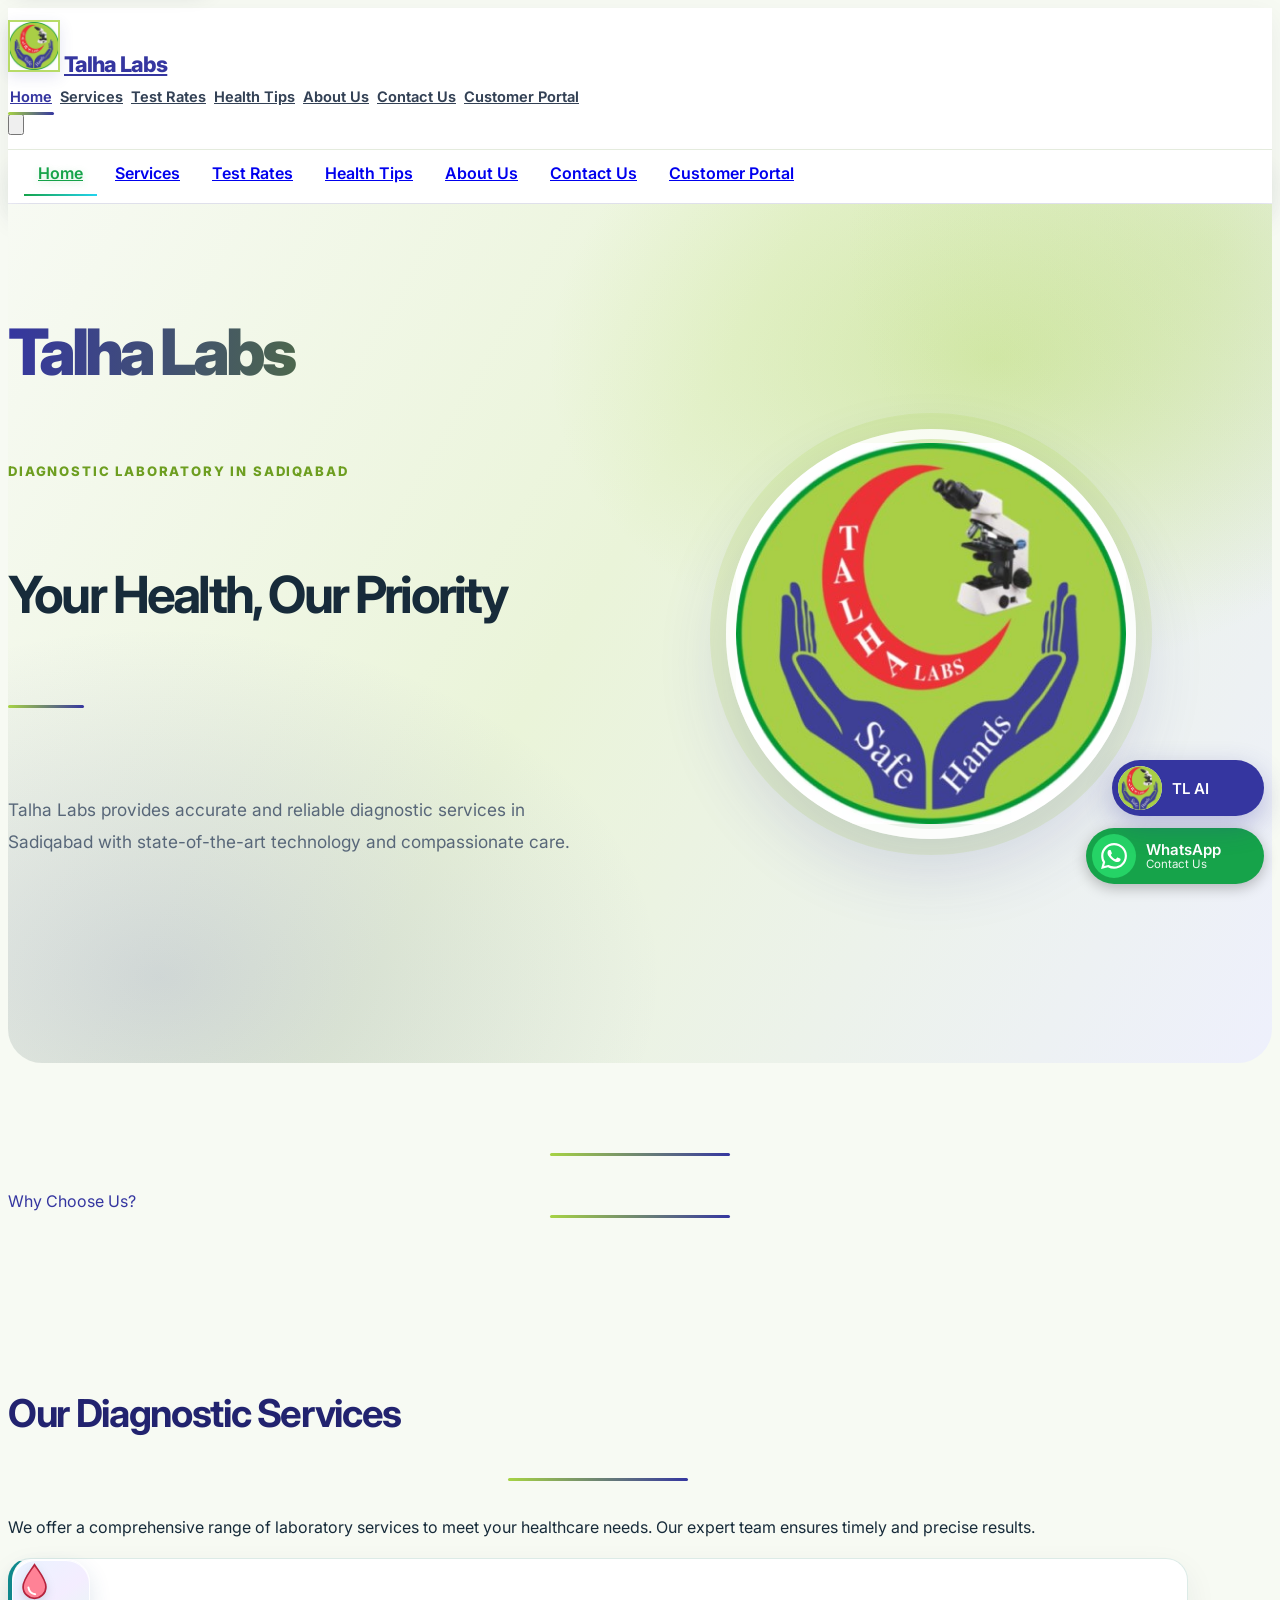
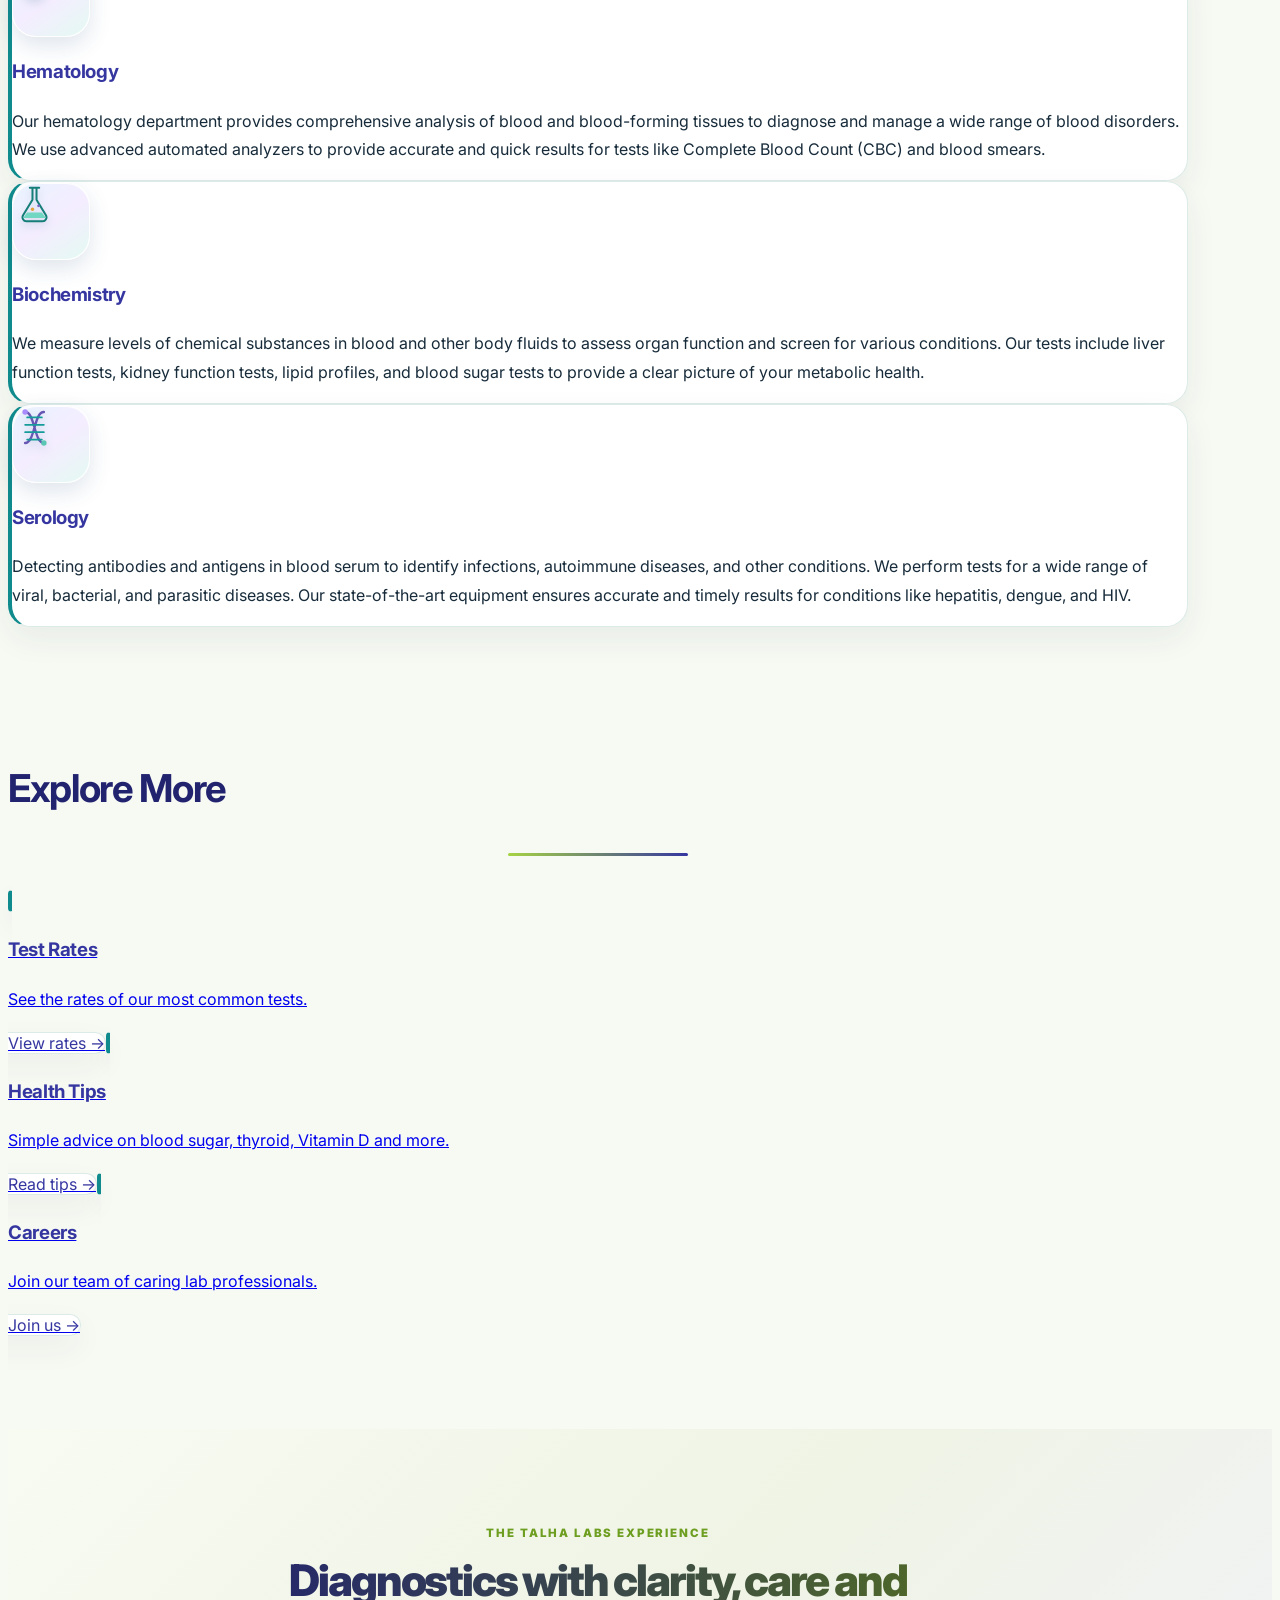
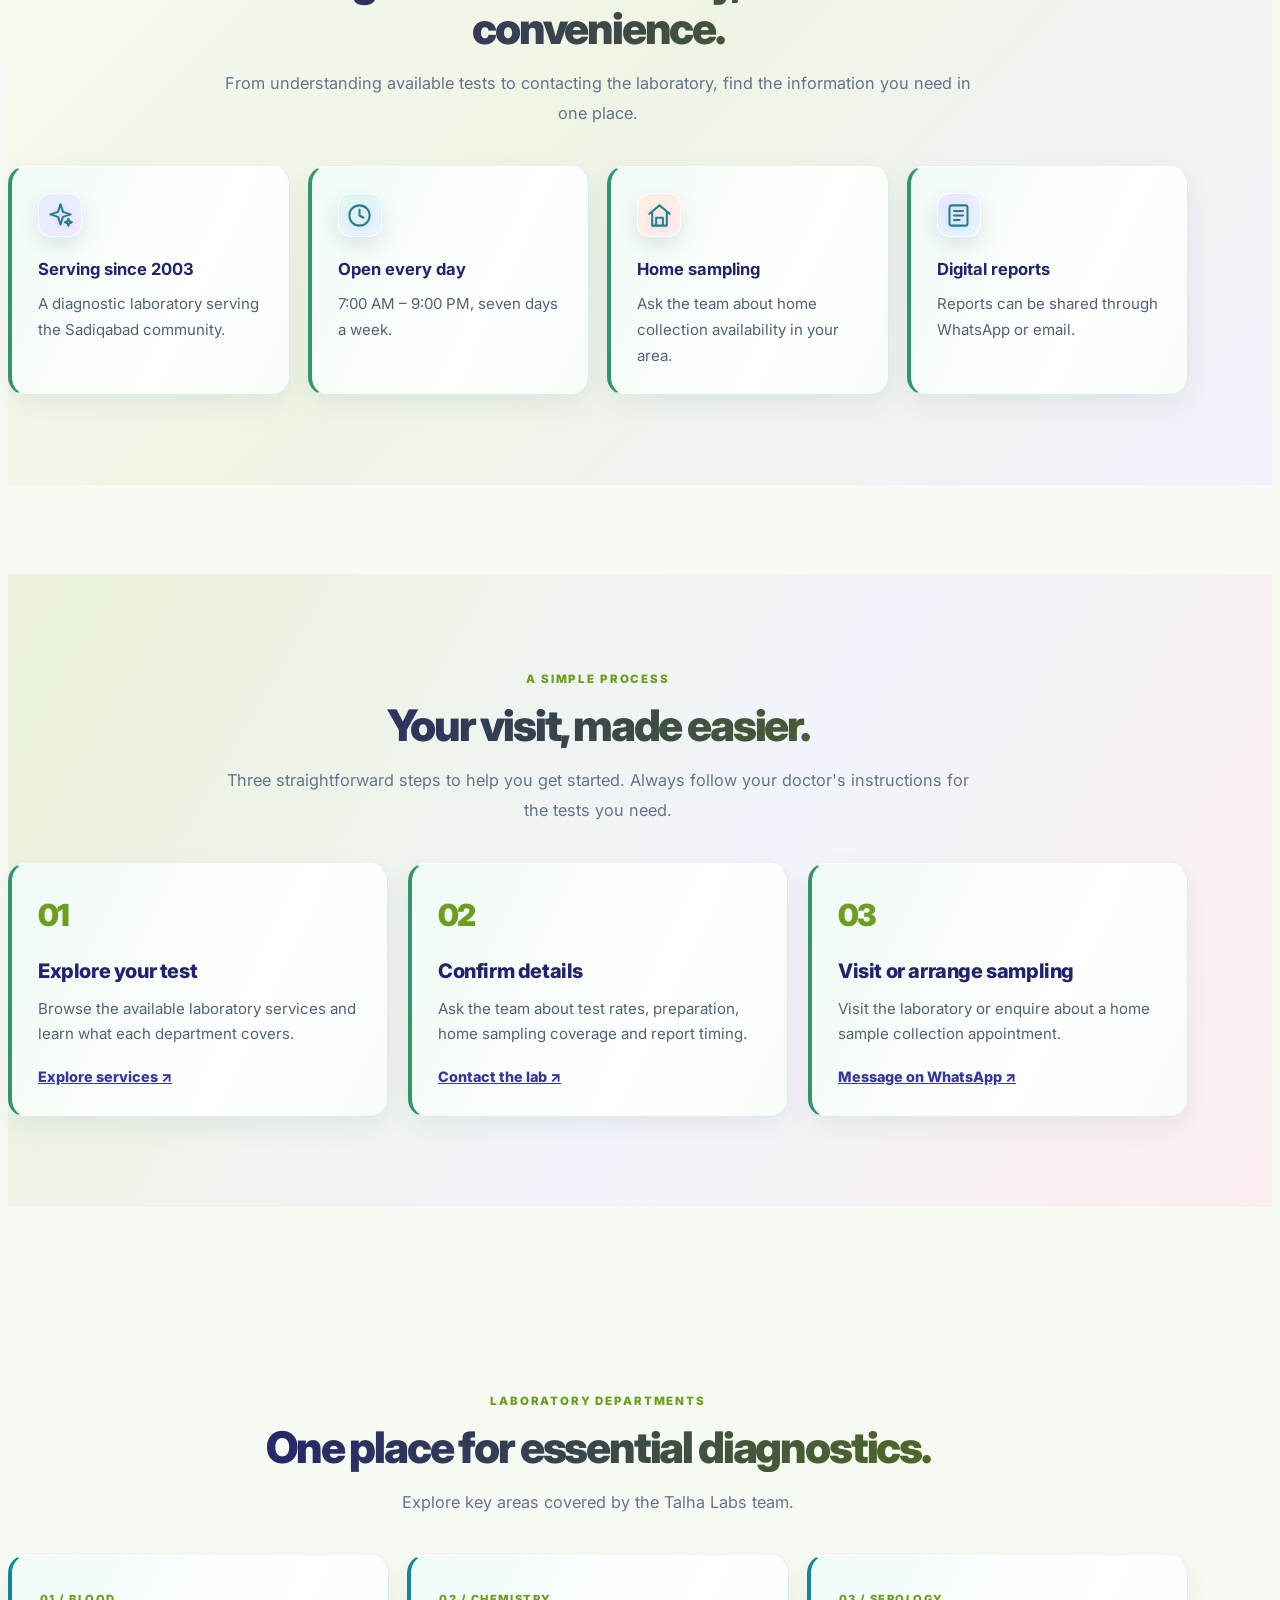
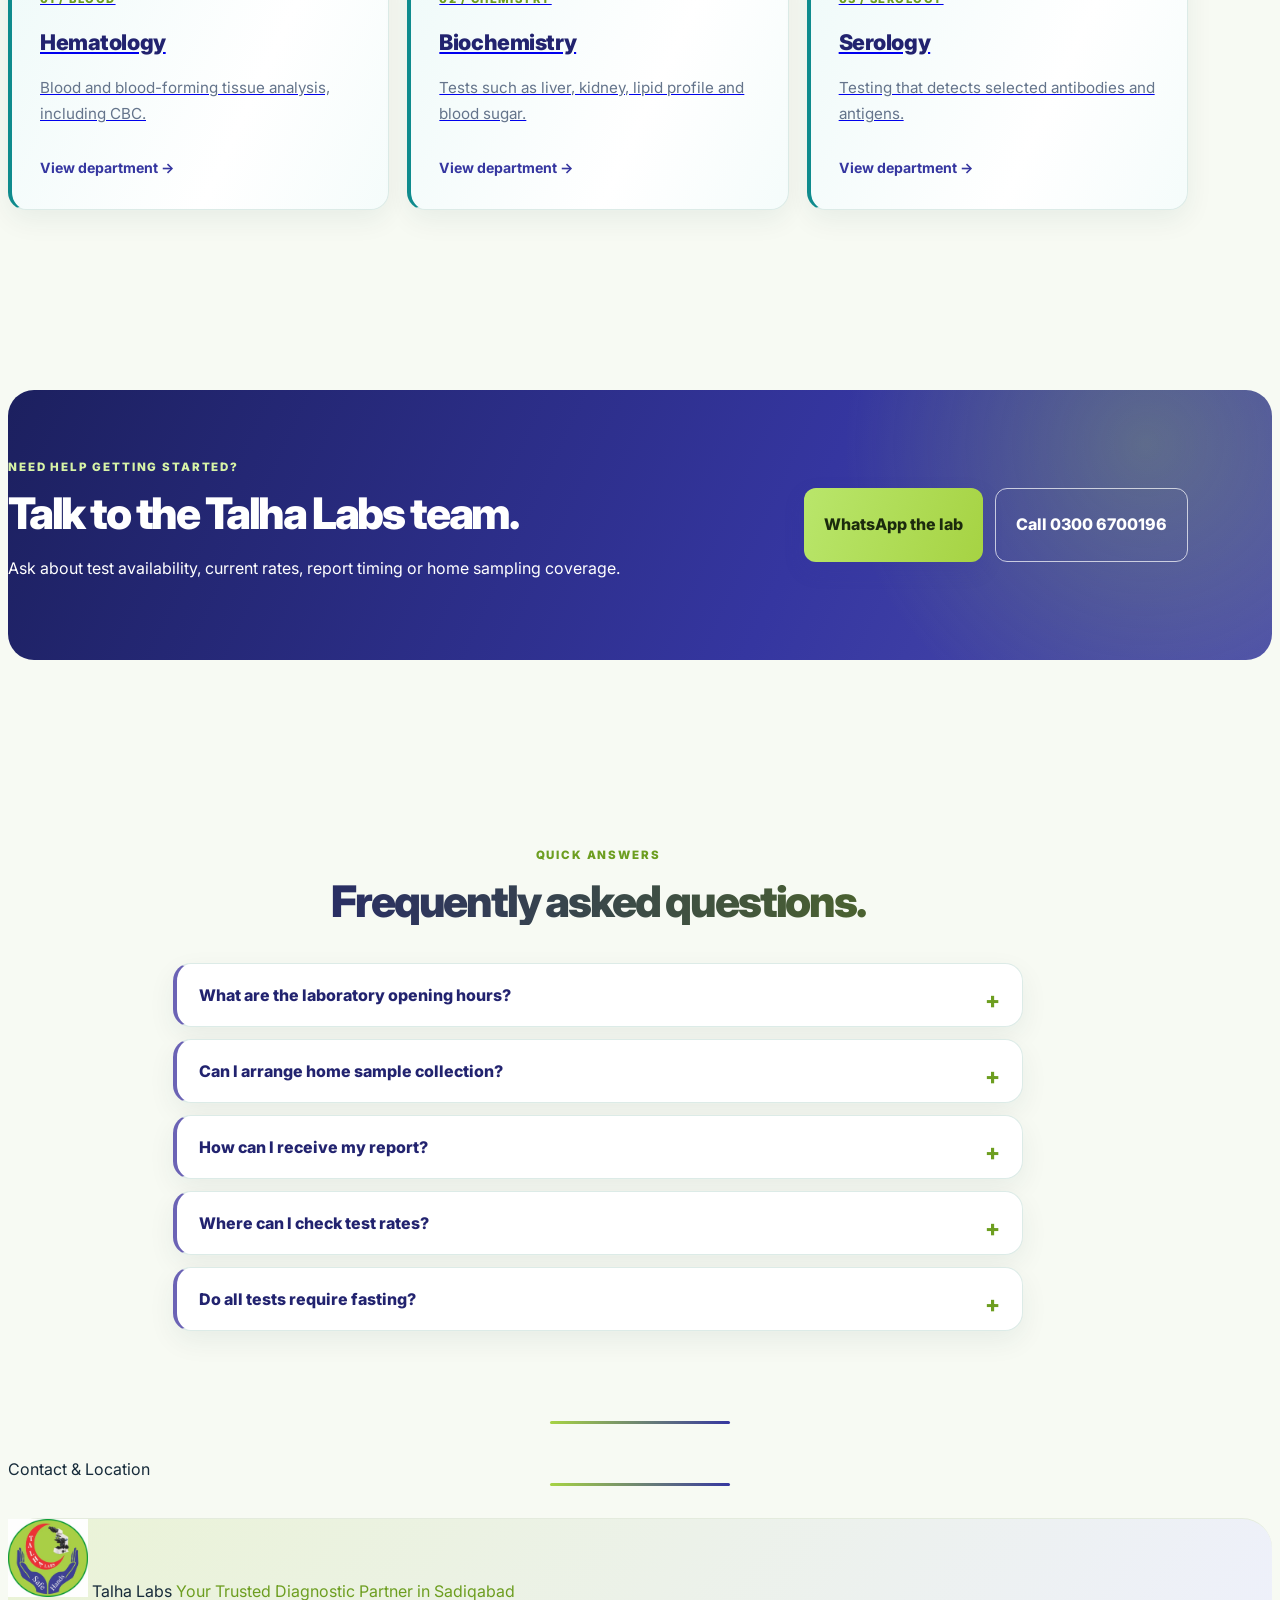
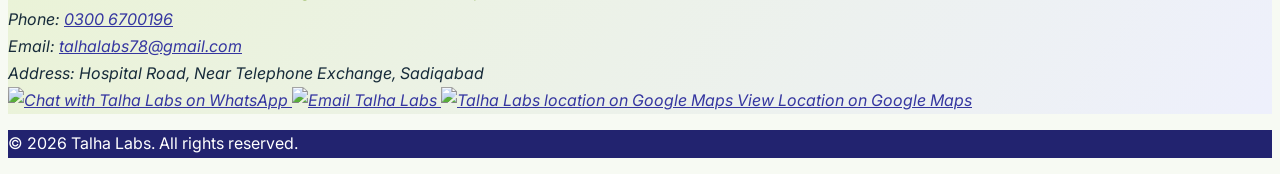
==== commit cd7a5ee5: "Rename customer login navigation to customer portal" ====
--- a/index.html
+++ b/index.html
@@ -88,7 +88,7 @@
                 <a href="health-tips.html" class="text-gray-600 hover:text-green-600 font-medium nav-underline transition duration-300">Health Tips</a>
                 <a href="about.html" class="text-gray-600 hover:text-green-600 font-medium nav-underline transition duration-300">About Us</a>
                 <a href="contact.html" class="text-gray-600 hover:text-green-600 font-medium nav-underline transition duration-300">Contact Us</a>
-                <a href="account.html" class="text-gray-600 hover:text-green-600 font-medium nav-underline transition duration-300">Customer Login</a>
+                <a href="account.html" class="text-gray-600 hover:text-green-600 font-medium nav-underline transition duration-300">Customer Portal</a>
             </div>
             <!-- Mobile Menu Button -->
             <button id="mobile-menu-button" aria-expanded="false" aria-controls="mobile-menu" aria-label="Open menu" class="lg:hidden text-gray-600 hover:text-green-600 focus:outline-none transition-transform duration-300 hover:scale-110">
@@ -103,7 +103,7 @@
             <a href="health-tips.html" class="block px-4 py-2 text-gray-600 hover:bg-gray-100 transition duration-300 nav-underline">Health Tips</a>
             <a href="about.html" class="block px-4 py-2 text-gray-600 hover:bg-gray-100 transition duration-300 nav-underline">About Us</a>
             <a href="contact.html" class="block px-4 py-2 text-gray-600 hover:bg-gray-100 transition duration-300 nav-underline">Contact Us</a>
-            <a href="account.html" class="block px-4 py-2 text-gray-600 hover:bg-gray-100 transition duration-300 nav-underline">Customer Login (Optional)</a>
+            <a href="account.html" class="block px-4 py-2 text-gray-600 hover:bg-gray-100 transition duration-300 nav-underline">Customer Portal</a>
         </div>
     </header>
 
--- a/assets/css/site-polish.css
+++ b/assets/css/site-polish.css
@@ -348,3 +348,60 @@
 .tl-account-back{display:inline-block;margin:0 0 18px;color:#236B68;font-weight:750;text-decoration:none}
 @media(max-width:680px){.tl-access-actions{flex-direction:column;align-items:stretch}.tl-access-actions a{width:100%}.tl-account-content{grid-template-columns:1fr;padding:18px}.tl-account-card-head{padding:30px 20px 24px}.tl-account-notice{margin:0 18px 18px}.tl-account-option{padding:20px}.tl-account-page{padding:30px 12px 52px}}
 @media(prefers-reduced-motion:reduce){.tl-access-primary,.tl-access-secondary{transition:none!important}}
+
+/* Center the single optional customer-account panel */
+.tl-account-content:has(.tl-account-option:only-child){grid-template-columns:minmax(0,620px);justify-content:center}
+
+/* Customer portal authentication interface */
+.tl-auth-card{max-width:760px;margin-inline:auto}
+.tl-auth-status{margin:22px 26px 0;padding:13px 16px;border:1px solid #d8e8e4;border-radius:13px;background:#f3faf8;color:#245a55;font-size:.92rem;line-height:1.55}
+.tl-auth-status[data-kind="warning"]{background:#fff8e9;border-color:#f1d7a7;color:#805514}
+.tl-auth-status[data-kind="error"]{background:#fff1f1;border-color:#f0caca;color:#9b2525}
+.tl-auth-status[data-kind="success"]{background:#effaf2;border-color:#c9e8d1;color:#21633a}
+.tl-auth-content{padding:24px 26px 10px}
+.tl-auth-tabs{display:grid;grid-template-columns:1fr 1fr;gap:8px;padding:5px;border-radius:14px;background:#edf5f3}
+.tl-auth-tab{min-height:44px;border:0;border-radius:10px;background:transparent;color:#46616a;font-weight:750;cursor:pointer}
+.tl-auth-tab.is-active{background:#fff;color:#0b716c;box-shadow:0 3px 12px rgba(20,60,65,.1)}
+.tl-auth-form{display:grid;gap:11px;padding:22px 0}
+.tl-auth-form h2{margin:0 0 5px;color:#123b46;font-size:1.25rem;font-weight:850}
+.tl-auth-form label{margin-top:5px;color:#334e58;font-size:.9rem;font-weight:750}
+.tl-auth-form input{width:100%;min-height:48px;padding:11px 13px;border:1px solid #cbded9;border-radius:11px;background:#fff;color:#183b43}
+.tl-auth-form input:focus{border-color:#168c91;outline:3px solid rgba(22,140,145,.13)}
+.tl-auth-submit{min-height:48px;margin-top:8px;padding:12px 18px;border:0;border-radius:12px;background:linear-gradient(120deg,#087e79,#176b8c);color:#fff;font-weight:800;box-shadow:0 8px 18px rgba(8,126,121,.18);cursor:pointer}
+.tl-auth-submit:disabled{opacity:.6;cursor:wait}
+.tl-auth-text-button{justify-self:center;padding:8px;color:#176b8c;font-size:.9rem;font-weight:750;text-decoration:underline}
+.tl-auth-hint{margin:0;color:#61747c;font-size:.82rem;line-height:1.55}
+.tl-auth-user-email{padding:12px;border-radius:10px;background:#f1f8f6;color:#0b716c;font-weight:750;overflow-wrap:anywhere}
+@media(max-width:600px){.tl-auth-content{padding:18px 16px 8px}.tl-auth-status{margin:18px 16px 0}.tl-auth-tabs{gap:5px}}
+
+
+/* Customer dashboard */
+.tl-customer-dashboard{display:grid;gap:20px}
+.tl-dashboard-welcome{display:flex;justify-content:space-between;align-items:center;gap:16px;padding:24px;border-radius:20px;background:linear-gradient(120deg,#073B3A,#0F766E 58%,#164E63);color:#fff}
+.tl-dashboard-welcome h2{margin:6px 0;font-size:clamp(1.45rem,4vw,2rem);font-weight:800}
+.tl-dashboard-welcome p{margin:0;color:#d7fffa}
+.tl-dashboard-eyebrow{font-size:.7rem;letter-spacing:.15em;font-weight:800;color:#a7f3d0}
+.tl-dashboard-avatar{width:58px;height:58px;display:grid;place-items:center;border:1px solid #a7f3d0;border-radius:18px;background:#ffffff20;font-weight:900;font-size:1.2rem}
+.tl-dashboard-account{margin:0;color:#475569;font-size:.9rem;overflow-wrap:anywhere}
+.tl-dashboard-nav{display:flex;gap:8px;overflow-x:auto;padding:4px 2px 10px}
+.tl-dashboard-nav a{flex:0 0 auto;padding:9px 13px;border:1px solid #dbe7e5;border-radius:999px;color:#0f625d;background:#f0fdfa;font-size:.82rem;font-weight:700;text-decoration:none}
+.tl-dashboard-section{scroll-margin-top:100px;padding:20px;border:1px solid #dce9e7;border-radius:18px;background:linear-gradient(145deg,#fff,#f4fbfa);box-shadow:0 8px 24px rgba(15,70,65,.06)}
+.tl-dashboard-section h3{margin:0 0 8px;color:#134e4a;font-size:1.18rem;font-weight:800}
+.tl-dashboard-muted{margin:0 0 16px;color:#64748b;font-size:.9rem;line-height:1.6}
+.tl-dashboard-grid{display:grid;grid-template-columns:repeat(2,minmax(0,1fr));gap:12px}
+.tl-dashboard-tile{display:flex;flex-direction:column;gap:7px;padding:16px;border:1px solid #d5e8e4;border-radius:15px;background:#fff;text-decoration:none;transition:transform .2s,box-shadow .2s}
+.tl-dashboard-tile:hover{transform:translateY(-2px);box-shadow:0 10px 22px #0f766e18}
+.tl-dashboard-tile>span{font-size:1.5rem}.tl-dashboard-tile strong{color:#134e4a;font-size:.94rem}.tl-dashboard-tile small{color:#64748b;line-height:1.45}
+.tl-dashboard-form{display:grid;gap:9px;max-width:620px}
+.tl-dashboard-form label{font-size:.88rem;font-weight:700;color:#334155}
+.tl-dashboard-form input,.tl-dashboard-form select,.tl-dashboard-form textarea{width:100%;min-height:46px;padding:10px 12px;border:1px solid #cbd5e1;border-radius:10px;background:#fff;color:#0f172a}
+.tl-dashboard-form textarea{min-height:88px;resize:vertical}
+.tl-dashboard-form .tl-auth-submit{margin-top:8px}
+.tl-dashboard-profile{display:flex;flex-direction:column;gap:5px;margin:12px 0;padding:14px;border-radius:12px;background:#ecfdf5}
+.tl-dashboard-profile span{font-size:.78rem;color:#64748b}.tl-dashboard-profile strong{overflow-wrap:anywhere;color:#134e4a}
+.tl-auth-secondary{display:inline-flex;align-items:center;justify-content:center;min-height:44px;padding:10px 16px;border:1px solid #0f766e;border-radius:11px;background:#fff;color:#0f625d;font-weight:800;cursor:pointer}
+.tl-dashboard-support{display:flex;flex-wrap:wrap;gap:10px}
+.tl-dashboard-support a{padding:11px 14px;border-radius:10px;background:#e6fffa;color:#115e59;font-weight:700;text-decoration:none}
+.tl-dashboard-footer{display:flex;justify-content:space-between;align-items:center;gap:14px;padding:16px;border-top:1px solid #e2e8f0}
+.tl-dashboard-footer p{margin:0;max-width:65ch;color:#64748b;font-size:.8rem;line-height:1.5}
+@media(max-width:520px){.tl-dashboard-grid{grid-template-columns:1fr}.tl-dashboard-section{padding:16px}.tl-dashboard-welcome{padding:18px}.tl-dashboard-footer{align-items:stretch;flex-direction:column}.tl-dashboard-footer button{width:100%}}
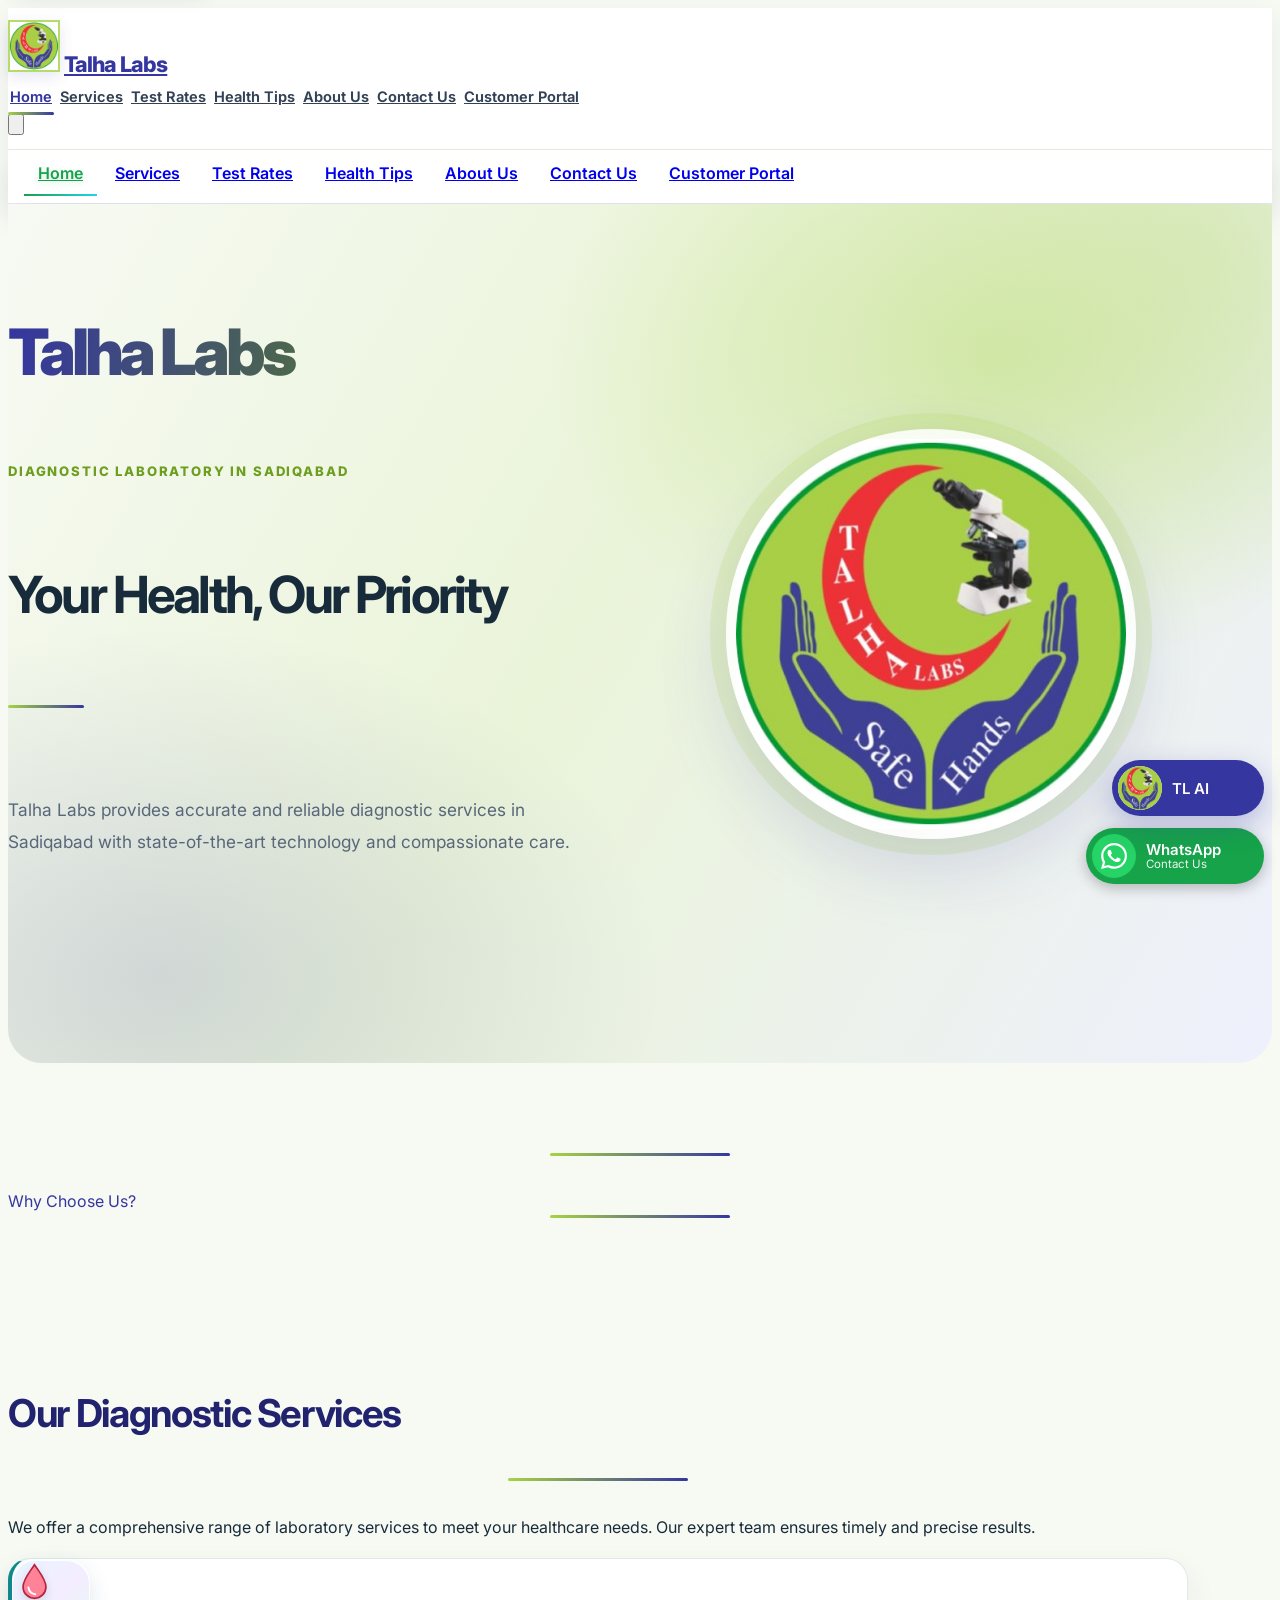
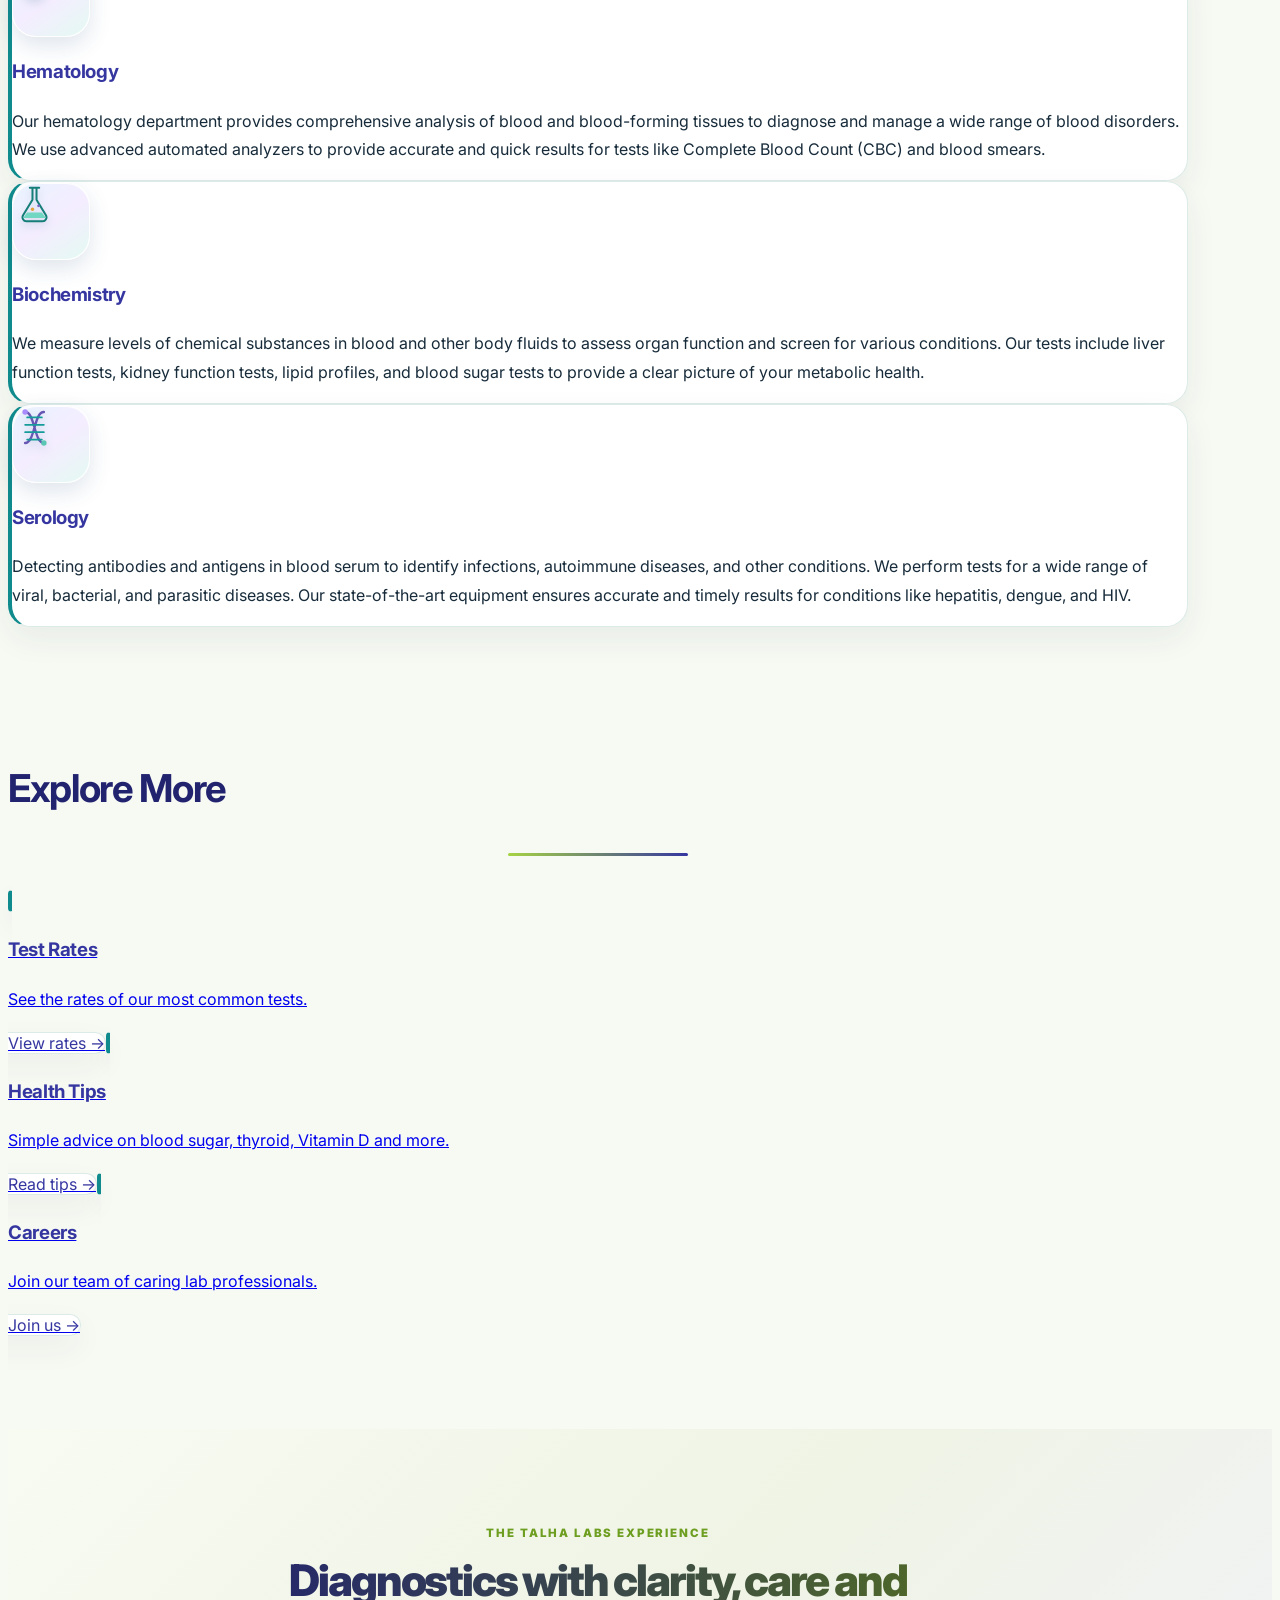
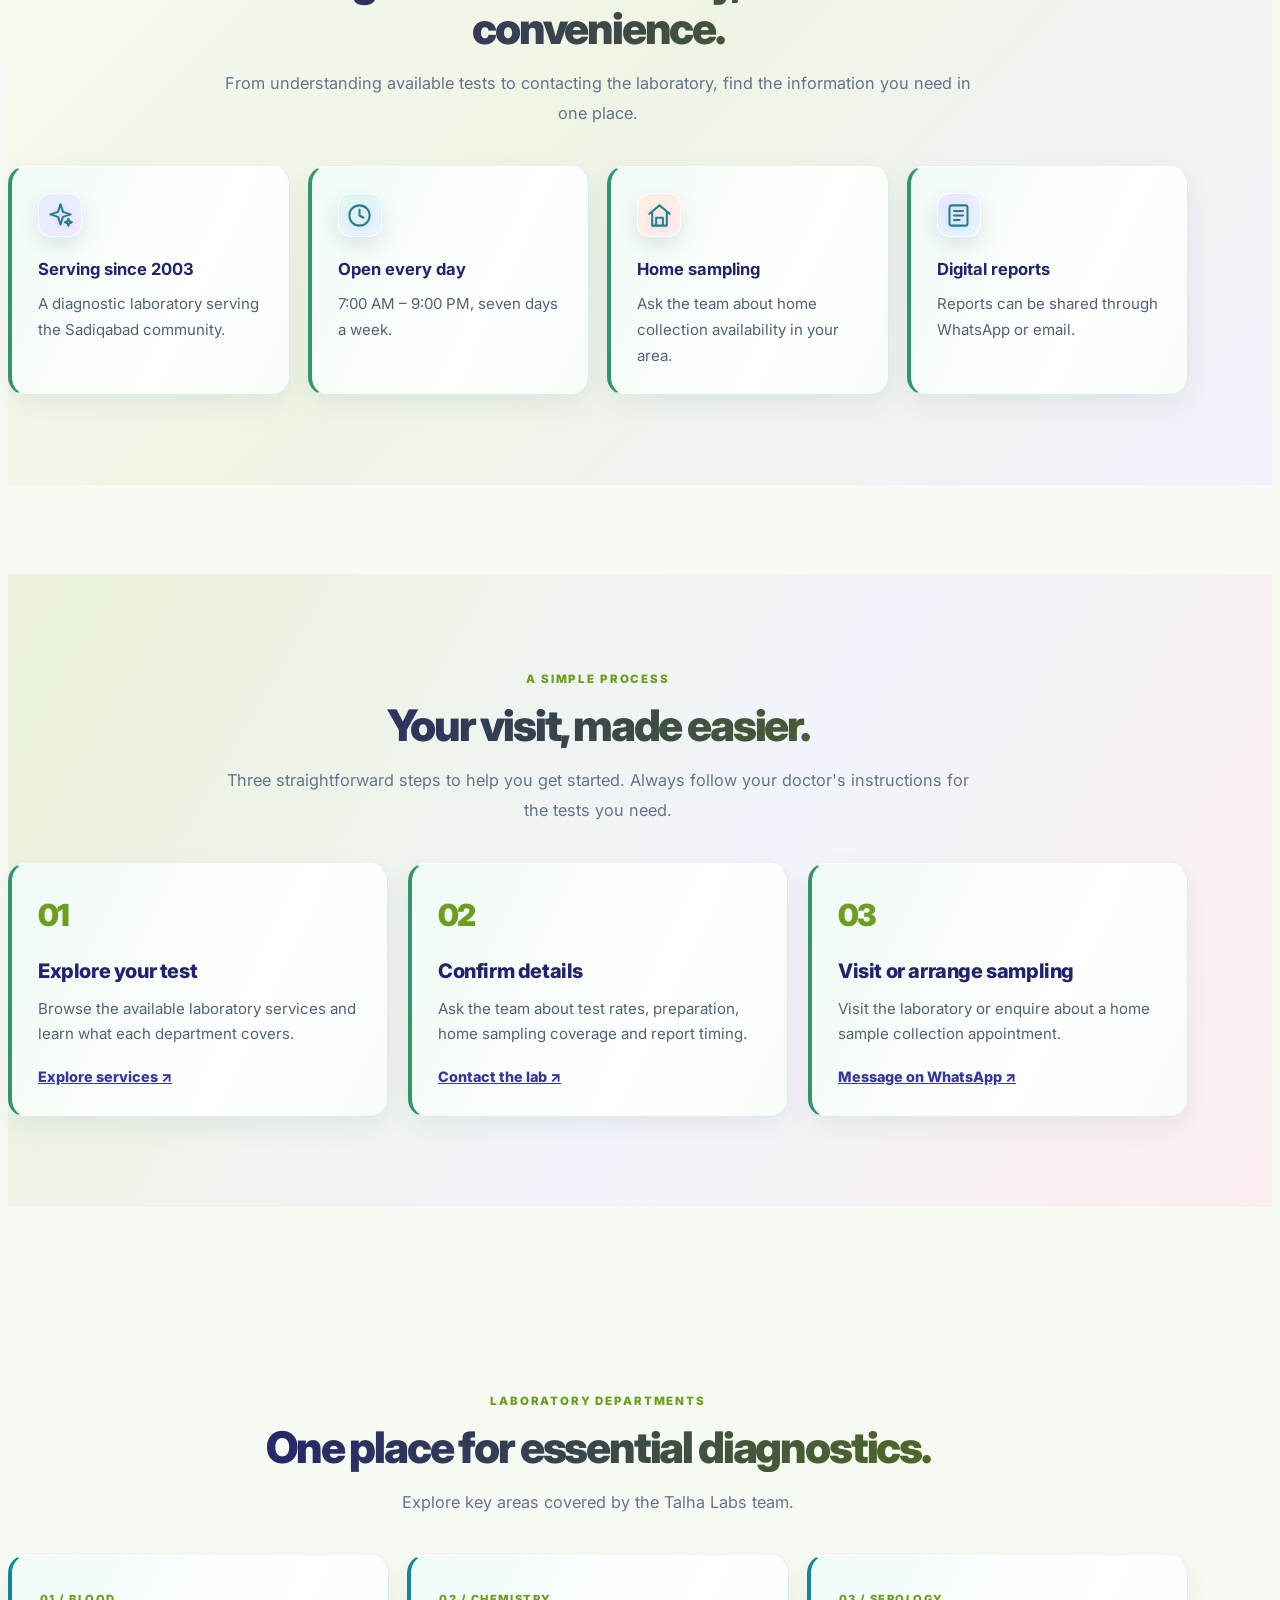
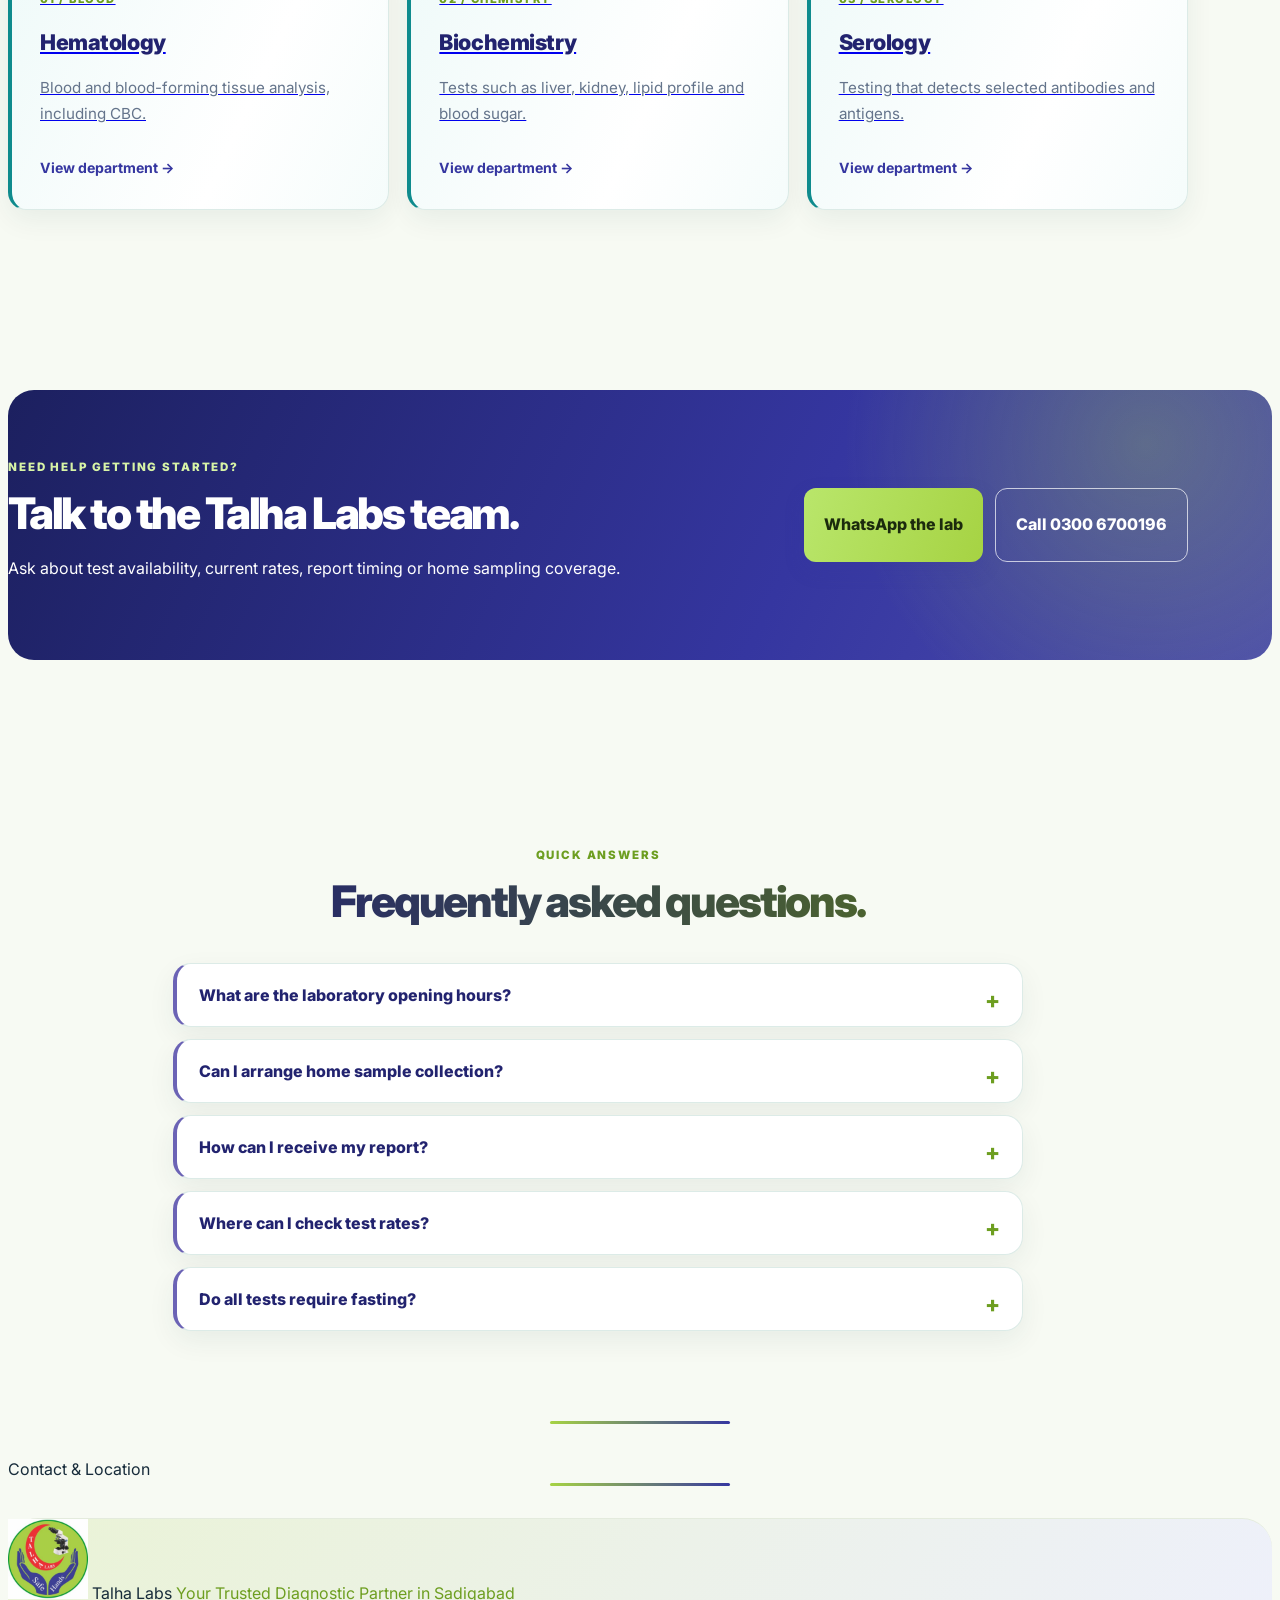
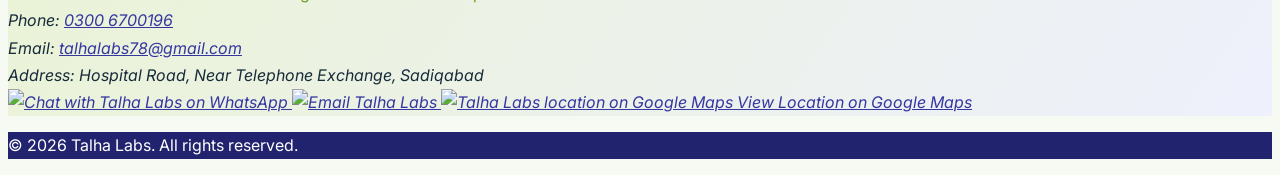
==== commit 7ab1716b: "Add PNG favicon and Apple touch icon links" ====
--- a/index.html
+++ b/index.html
@@ -68,6 +68,8 @@
     <link rel="stylesheet" href="/assets/css/site-polish.css">
     <!-- Talha Labs brand favicon: same logo used across the website -->
     <link rel="icon" type="image/jpeg" href="/assets/images/taha.jpg?v=1">
+    <link rel="icon" type="image/png" href="/favicon.png">
+    <link rel="apple-touch-icon" href="/favicon.png">
     <link rel="shortcut icon" type="image/jpeg" href="/assets/images/taha.jpg?v=1">
     <link rel="apple-touch-icon" href="/assets/images/taha.jpg?v=1">
 </head>
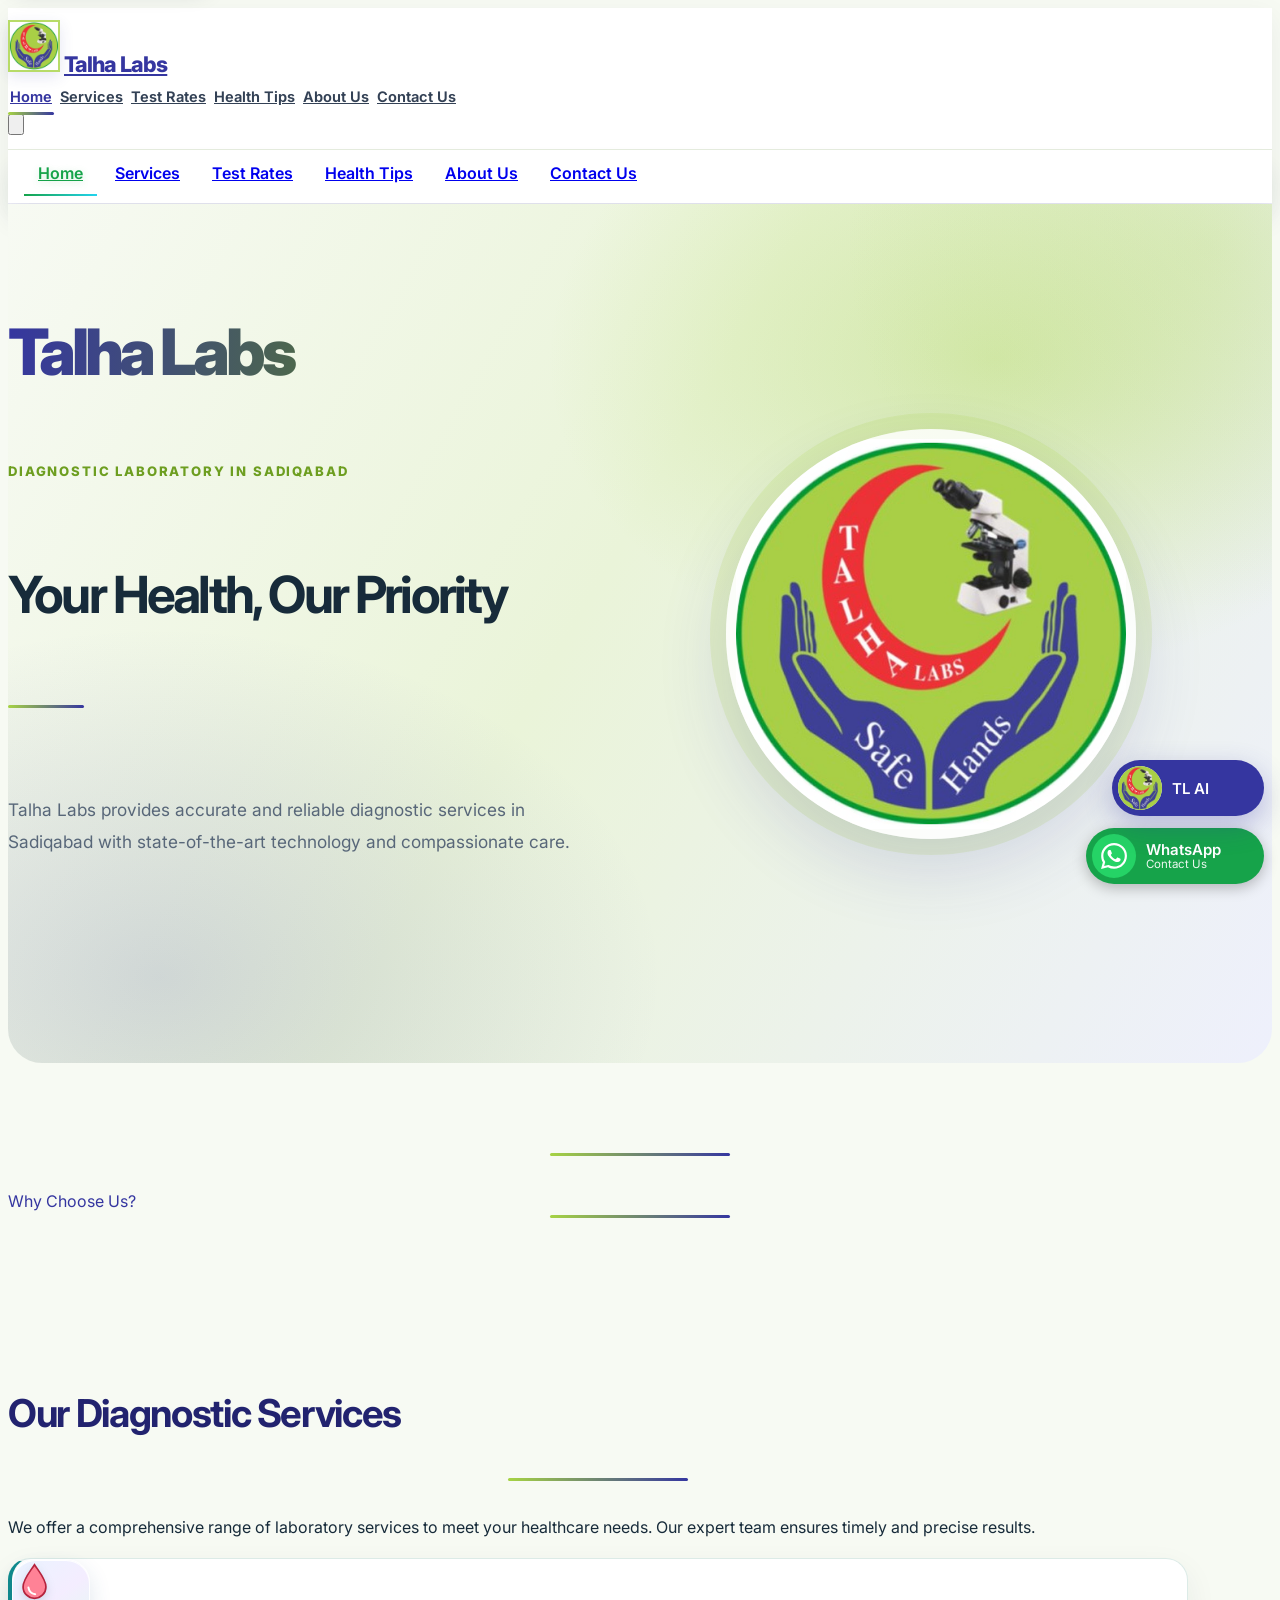
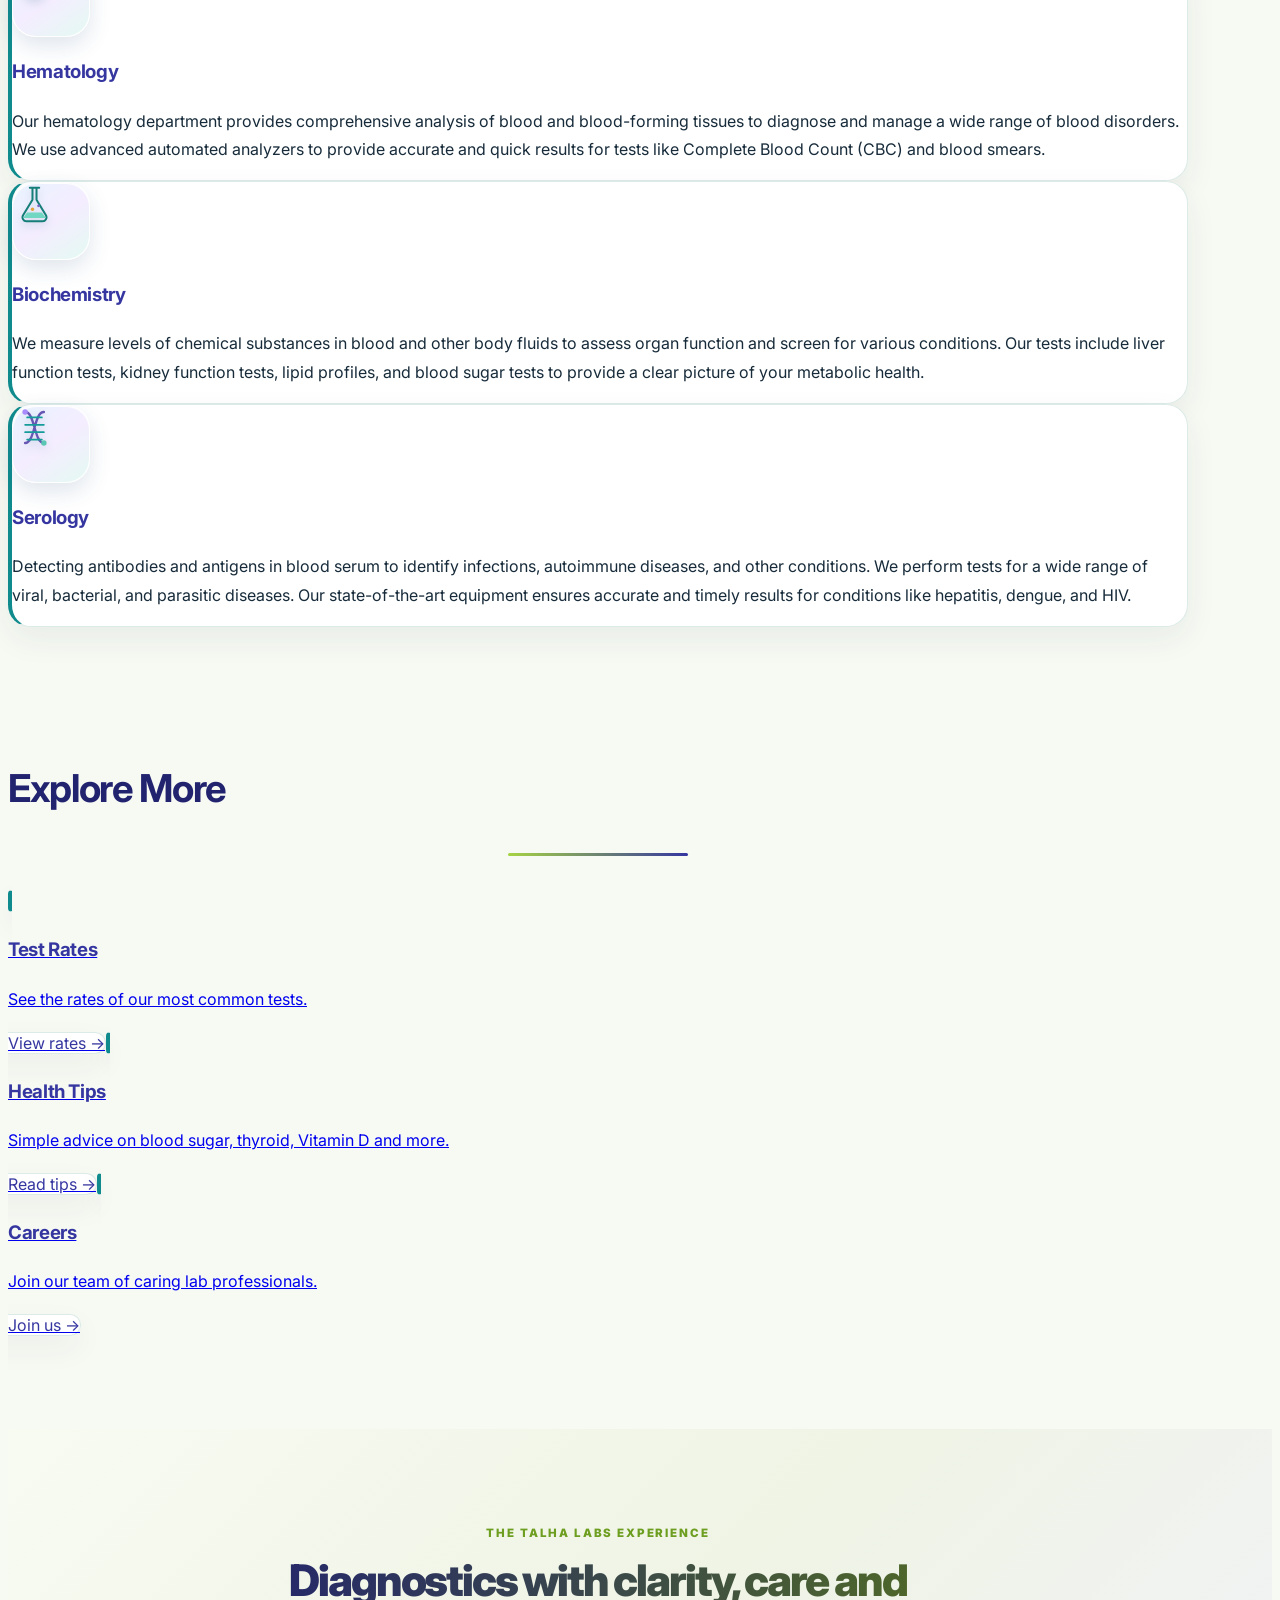
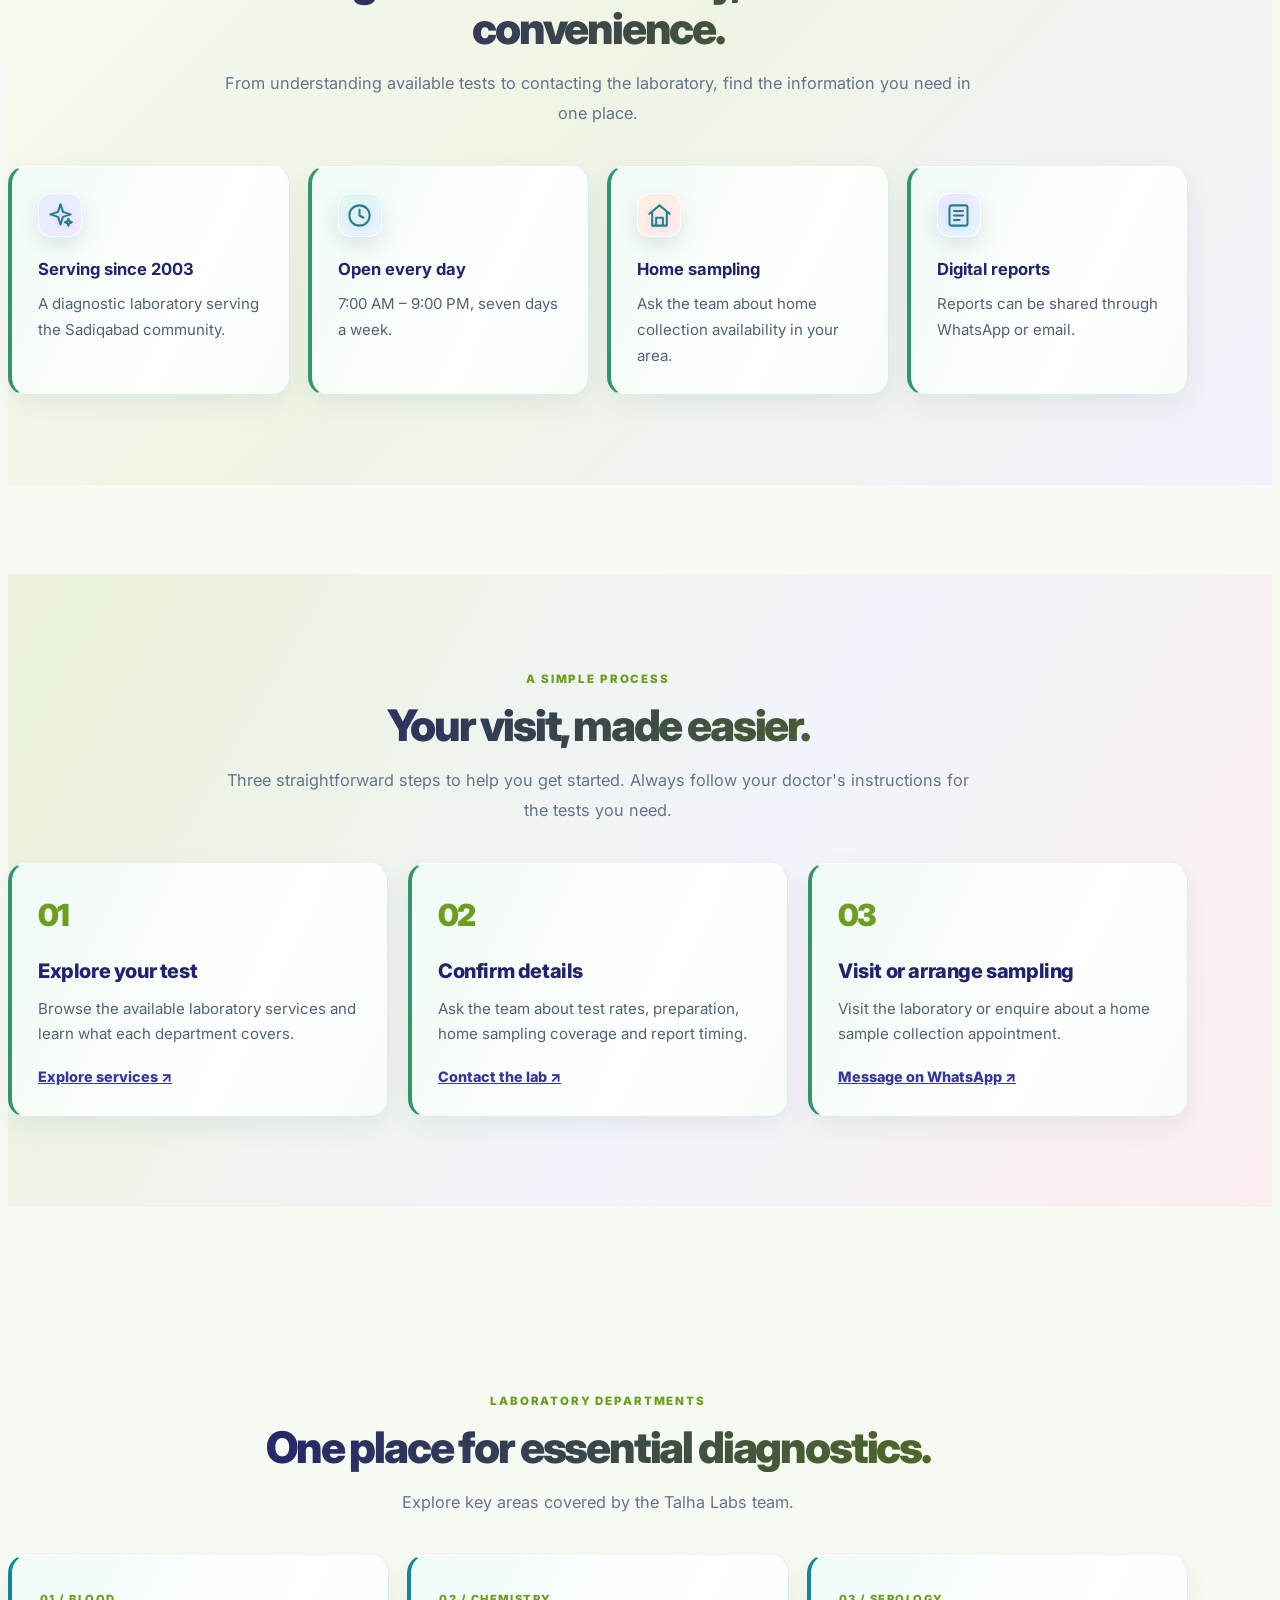
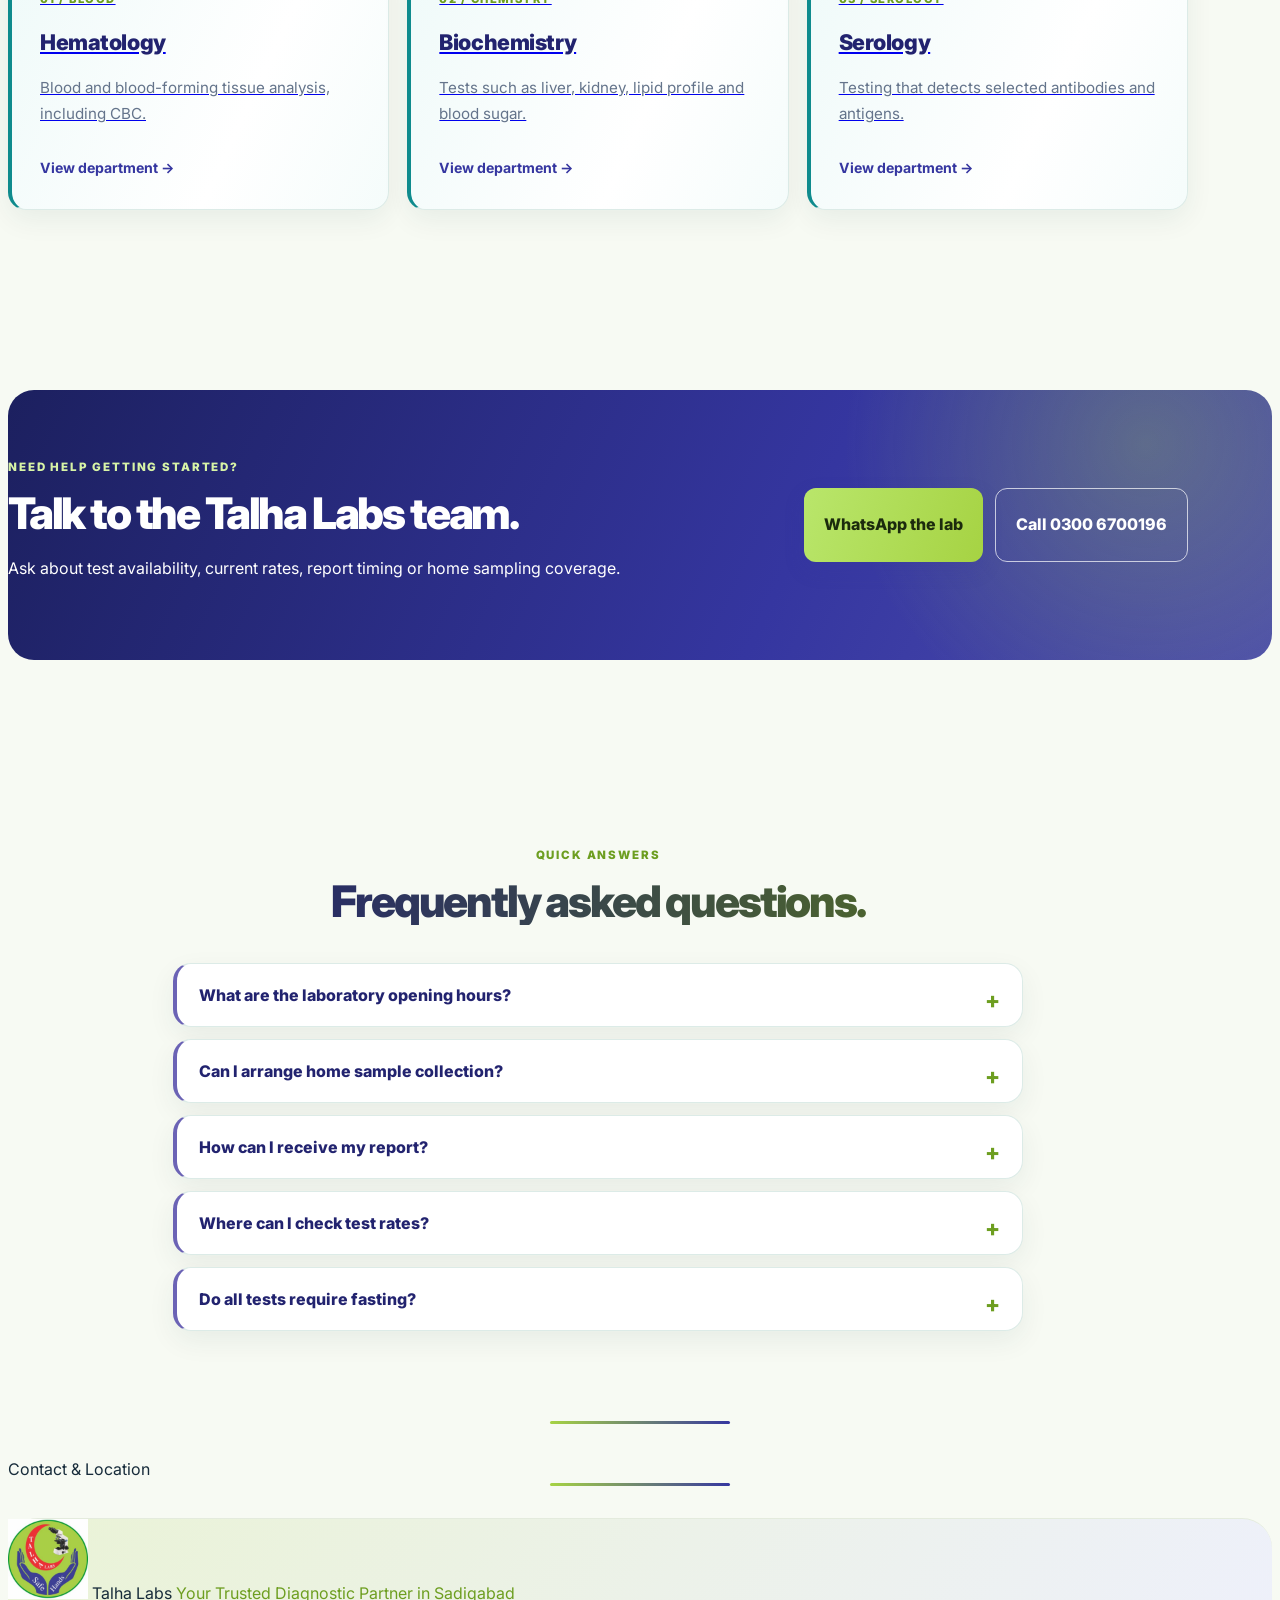
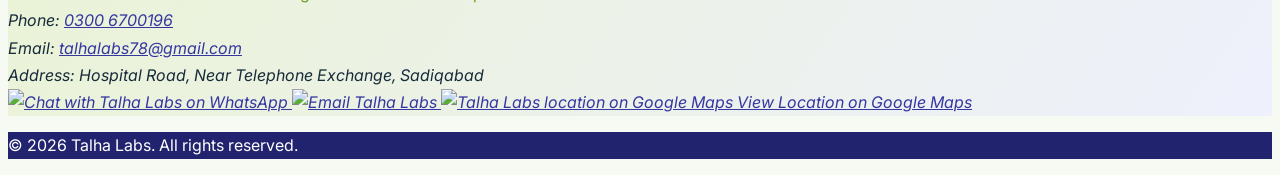
==== commit ee782b38: "Remove customer portal navigation" ====
--- a/index.html
+++ b/index.html
@@ -66,12 +66,9 @@
     <link rel="stylesheet" href="/assets/css/home.css">
     <link rel="stylesheet" href="/assets/css/brand-refresh.css">
     <link rel="stylesheet" href="/assets/css/site-polish.css">
-    <!-- Talha Labs brand favicon: same logo used across the website -->
-    <link rel="icon" type="image/jpeg" href="/assets/images/taha.jpg?v=1">
-    <link rel="icon" type="image/png" href="/favicon.png">
-    <link rel="apple-touch-icon" href="/favicon.png">
-    <link rel="shortcut icon" type="image/jpeg" href="/assets/images/taha.jpg?v=1">
-    <link rel="apple-touch-icon" href="/assets/images/taha.jpg?v=1">
+    <!-- Talha Labs brand favicon: same logo used across the website -->    <link rel="icon" type="image/svg+xml" href="/favicon.svg?v=2">
+    <link rel="shortcut icon" href="/favicon.svg?v=2">
+    <link rel="apple-touch-icon" href="/assets/images/taha.jpg?v=2">
 </head>
 <body class="bg-gray-50 text-gray-800">
     <a class="tl-skip-link" href="#main-content">Skip to main content</a>
@@ -90,7 +87,6 @@
                 <a href="health-tips.html" class="text-gray-600 hover:text-green-600 font-medium nav-underline transition duration-300">Health Tips</a>
                 <a href="about.html" class="text-gray-600 hover:text-green-600 font-medium nav-underline transition duration-300">About Us</a>
                 <a href="contact.html" class="text-gray-600 hover:text-green-600 font-medium nav-underline transition duration-300">Contact Us</a>
-                <a href="account.html" class="text-gray-600 hover:text-green-600 font-medium nav-underline transition duration-300">Customer Portal</a>
             </div>
             <!-- Mobile Menu Button -->
             <button id="mobile-menu-button" aria-expanded="false" aria-controls="mobile-menu" aria-label="Open menu" class="lg:hidden text-gray-600 hover:text-green-600 focus:outline-none transition-transform duration-300 hover:scale-110">
@@ -105,7 +101,6 @@
             <a href="health-tips.html" class="block px-4 py-2 text-gray-600 hover:bg-gray-100 transition duration-300 nav-underline">Health Tips</a>
             <a href="about.html" class="block px-4 py-2 text-gray-600 hover:bg-gray-100 transition duration-300 nav-underline">About Us</a>
             <a href="contact.html" class="block px-4 py-2 text-gray-600 hover:bg-gray-100 transition duration-300 nav-underline">Contact Us</a>
-            <a href="account.html" class="block px-4 py-2 text-gray-600 hover:bg-gray-100 transition duration-300 nav-underline">Customer Portal</a>
         </div>
     </header>
 
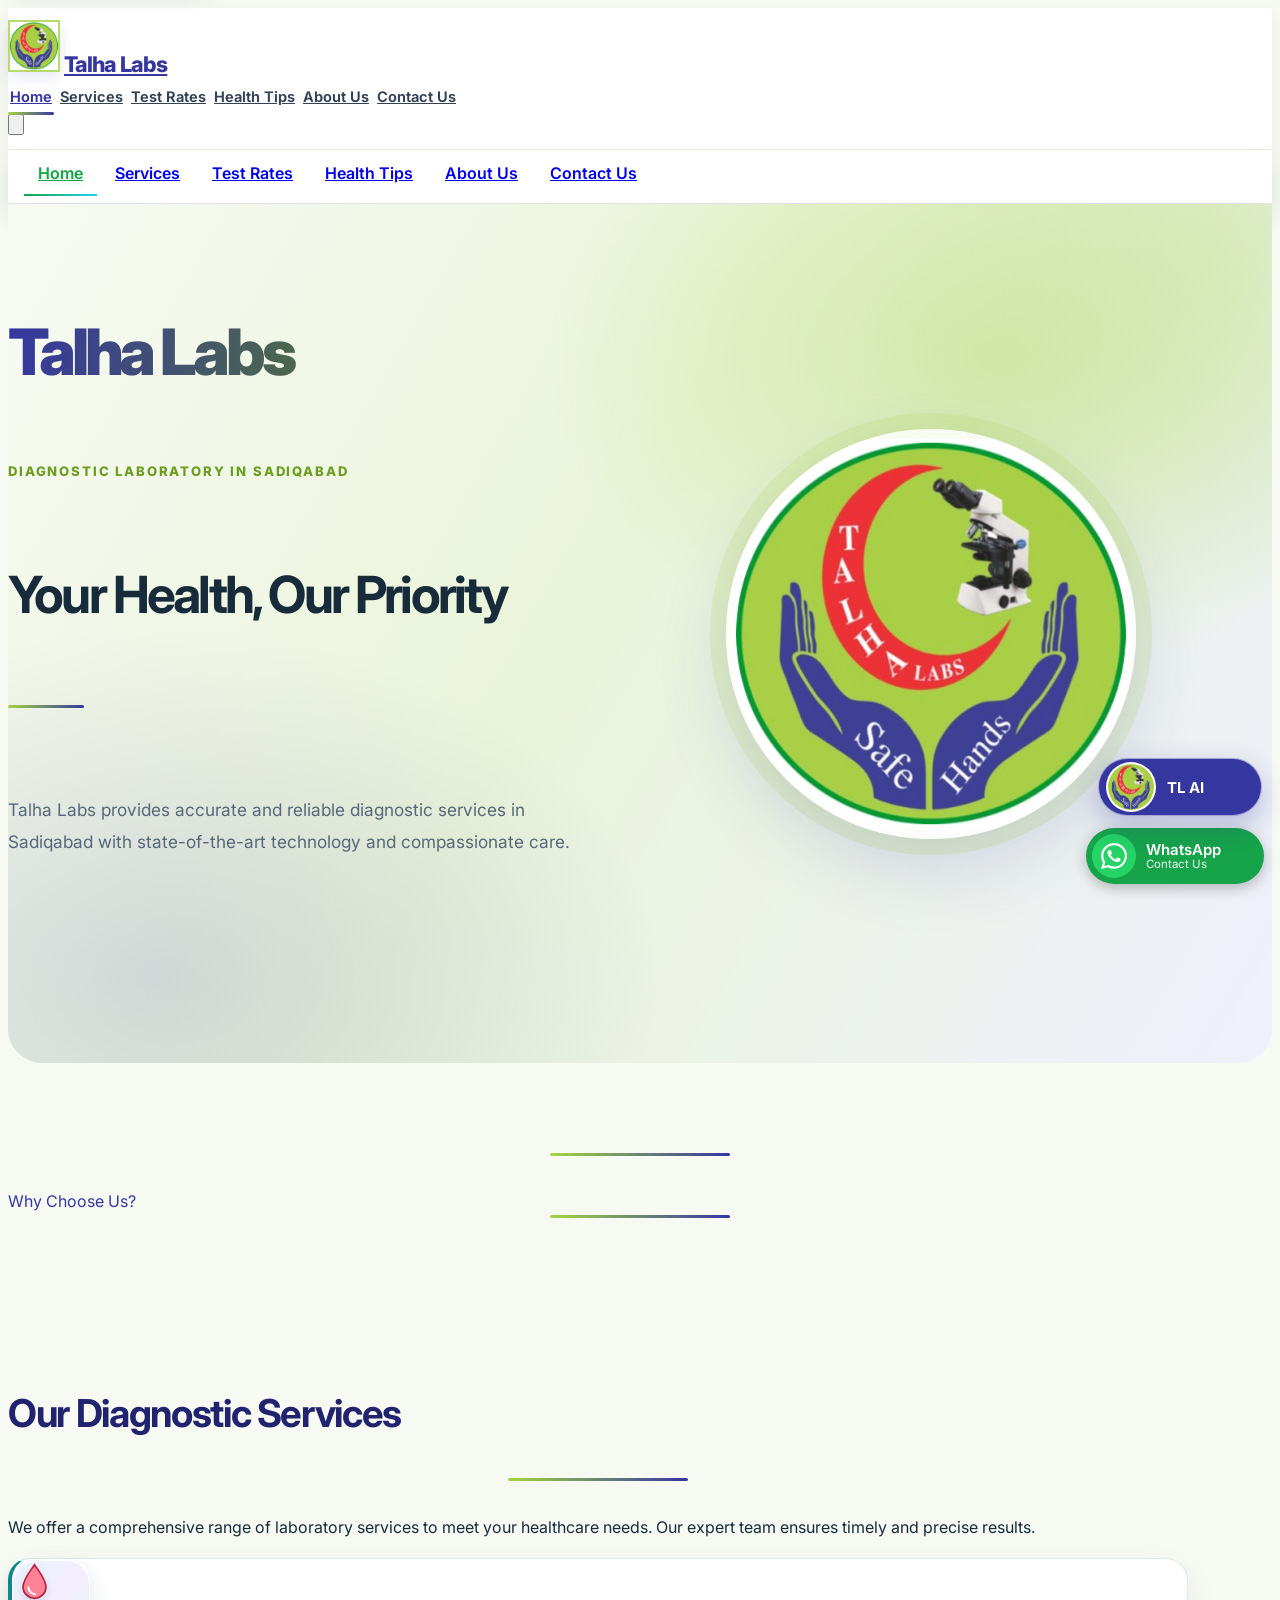
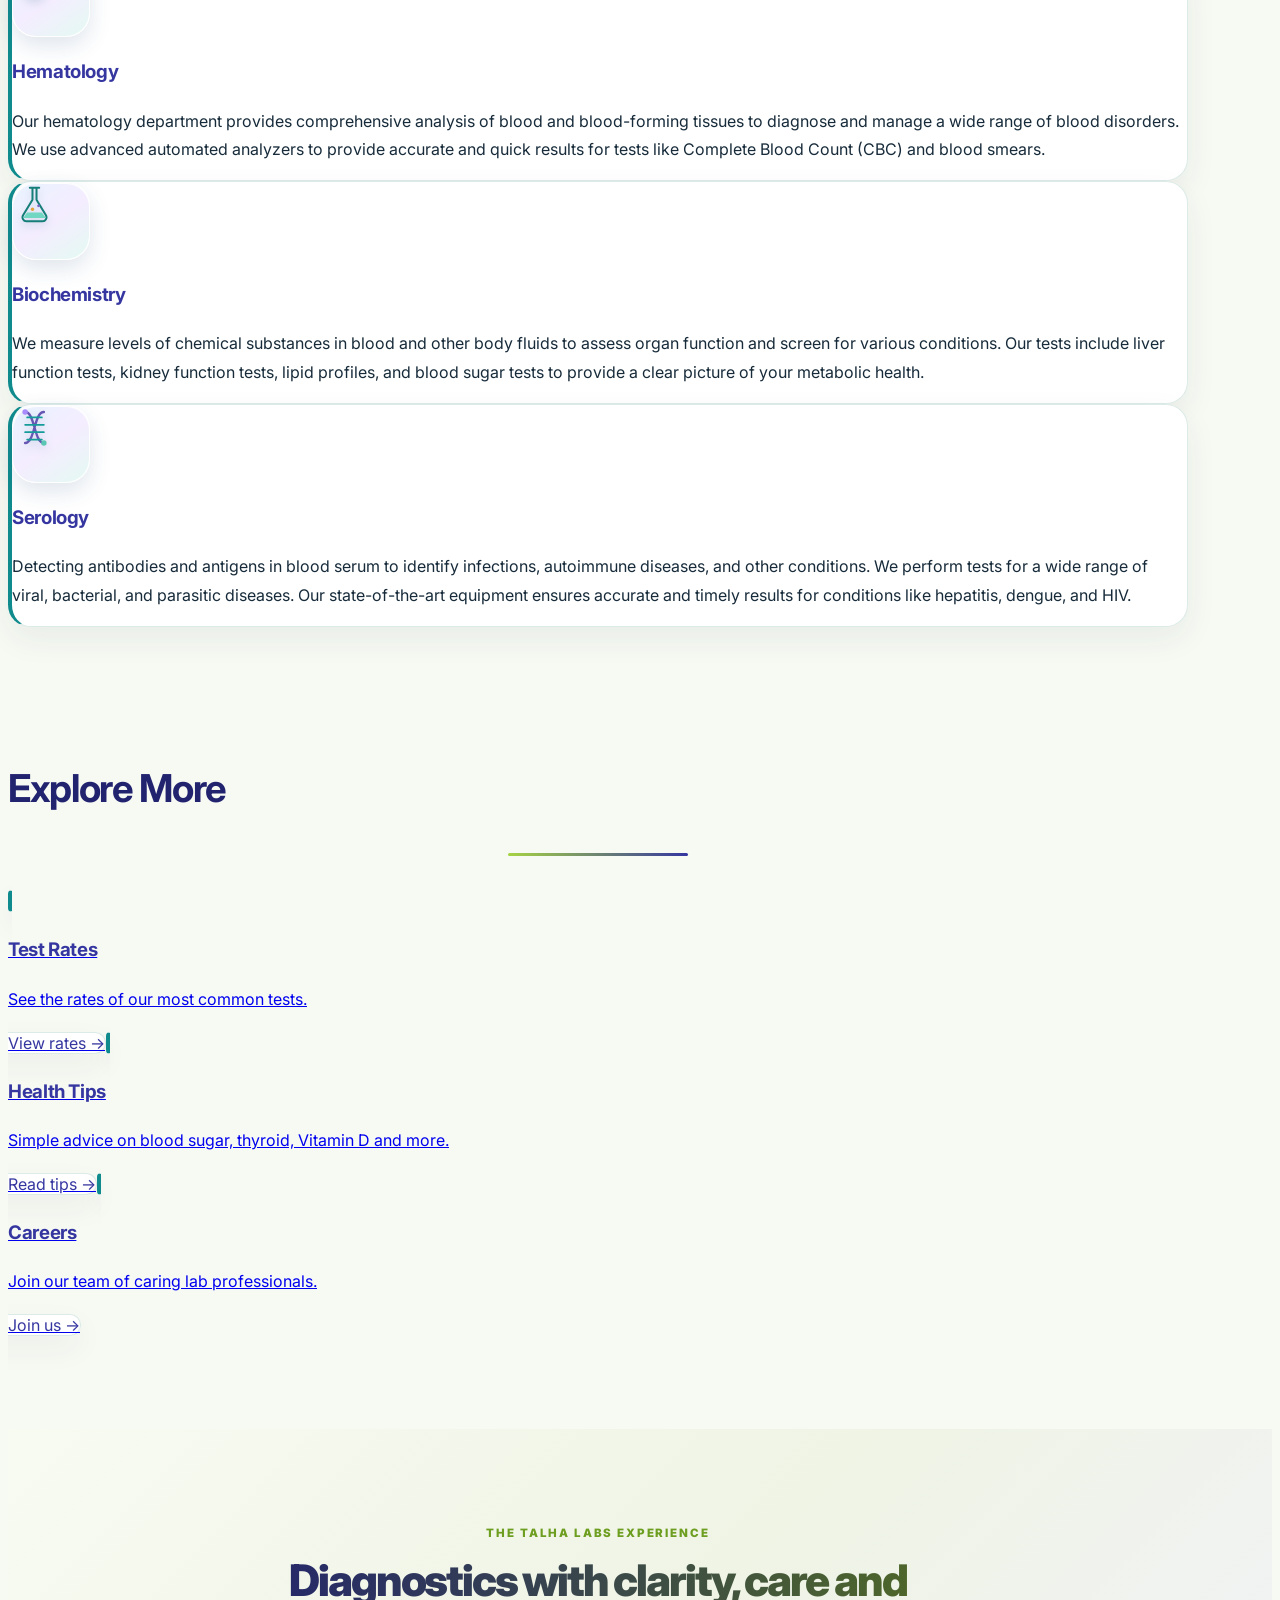
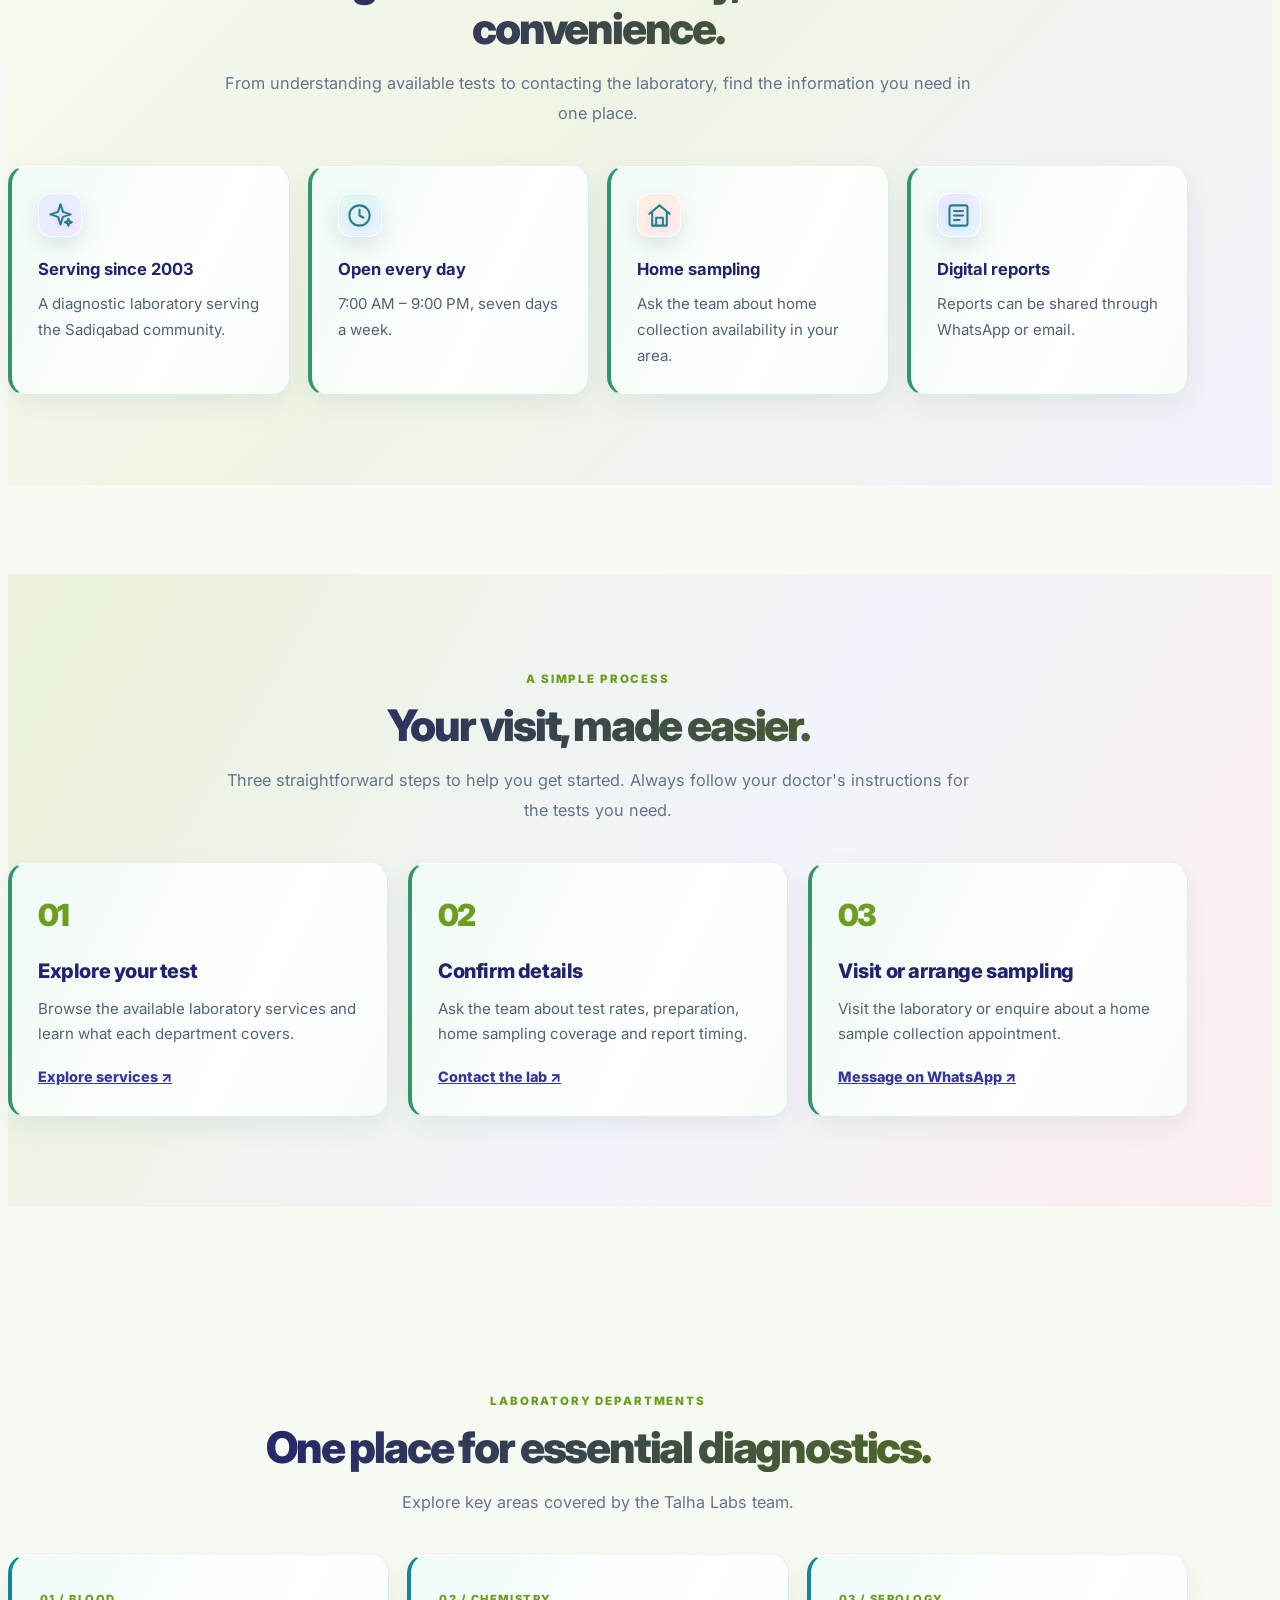
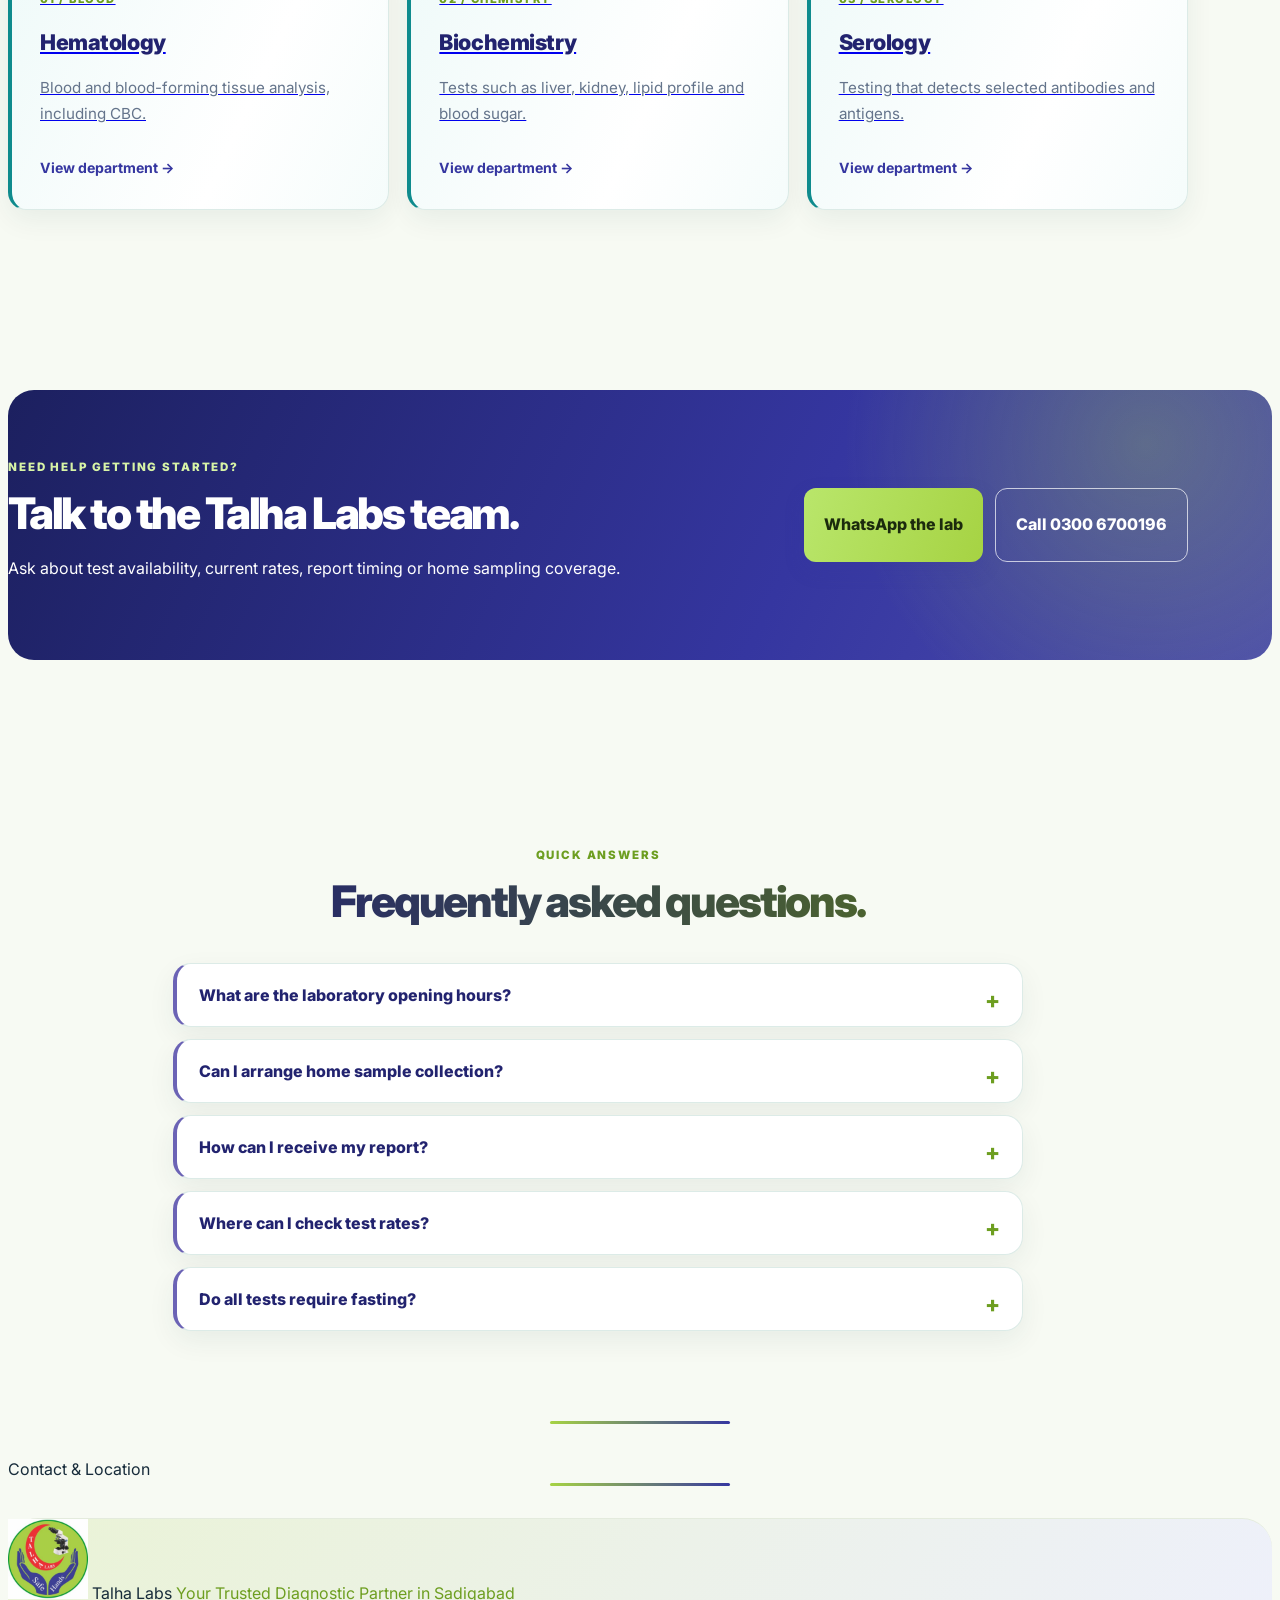
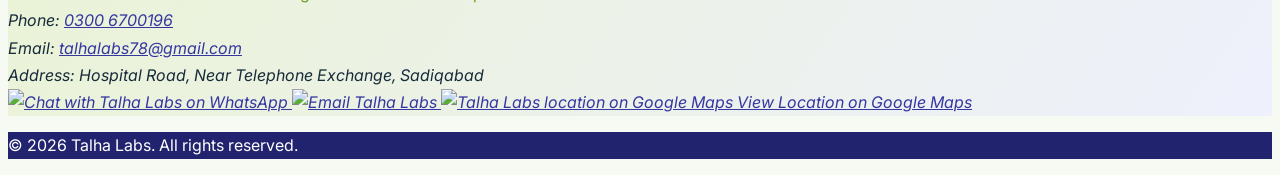
==== commit e36d23de: "Standardize TL AI assistant across all pages" ====
--- a/index.html
+++ b/index.html
@@ -5,8 +5,8 @@
     <meta name="viewport" content="width=device-width, initial-scale=1.0">
 
     <!-- ===== SEO START ===== -->
-    <title>Talha Labs – Diagnostic Laboratory in Sadiqabad | Blood Tests &amp; Lab Reports</title>
-    <meta name="description" content="Talha Labs is a trusted diagnostic laboratory in Sadiqabad, Hospital Road. Accurate CBC, blood sugar, liver, kidney, lipid, dengue, hepatitis tests with fast reports. Call 0300 6700196.">
+    <title>Talha Labs | Diagnostic Lab in Sadiqabad</title>
+    <meta name="description" content="Talha Labs, diagnostic laboratory in Sadiqabad on Hospital Road. CBC, blood sugar, liver, kidney, lipid, dengue and hepatitis tests. Call 0300 6700196.">
     <meta name="keywords" content="Talha Labs, lab in Sadiqabad, diagnostic laboratory Sadiqabad, blood test Sadiqabad, CBC test, hematology, biochemistry, serology, dengue test, hepatitis test">
     <meta name="robots" content="index, follow, max-image-preview:large">
     <meta name="author" content="Talha Labs">
@@ -30,6 +30,17 @@
     <meta name="twitter:title" content="Talha Labs – Diagnostic Laboratory in Sadiqabad">
     <meta name="twitter:description" content="Accurate and reliable diagnostic tests in Sadiqabad with fast reports.">
     <meta name="twitter:image" content="https://talhalabs.vercel.app/assets/images/taha.jpg">
+
+    <!-- Website name signal for Google Search -->
+    <script type="application/ld+json">
+    {
+      "@context": "https://schema.org",
+      "@type": "WebSite",
+      "name": "Talha Labs",
+      "alternateName": "Talha LABS",
+      "url": "https://talhalabs.vercel.app/"
+    }
+    </script>
 
     <!-- Local business structured data (helps Google show your lab on Search/Maps results) -->
     <script type="application/ld+json">
@@ -331,12 +342,33 @@
         <span style="width:44px;height:44px;border-radius:50%;overflow:hidden;background:#fff;display:inline-block;flex-shrink:0"><img src="/assets/images/taha.jpg" alt="" width="44" height="44" style="display:block;width:100%;height:100%;transform:scale(1.07)"></span>
         <span>TL AI</span>
     </button>
-    <div id="tlai-box" role="dialog" aria-label="TL AI assistant">
-        <div class="tlai-h"><div style="display:flex;align-items:center;gap:10px"><span style="width:36px;height:36px;border-radius:50%;overflow:hidden;background:#fff;display:inline-block;flex-shrink:0"><img src="/assets/images/taha.jpg" alt="" width="36" height="36" style="display:block;width:100%;height:100%;transform:scale(1.07)"></span><div><b>TL AI</b><small>Talha Labs AI assistant</small></div></div><button class="tlai-x" type="button" id="tlai-close" aria-label="Close chat">&times;</button></div>
-        <div id="tlai-msgs"></div>
-        <div id="tlai-chips"></div>
-        <div class="tlai-f"><input id="tlai-in" type="text" maxlength="300" placeholder="Apna sawal likhein..." aria-label="Type your question" autocomplete="off"><button id="tlai-send" type="button">Send</button></div>
-        <div class="tlai-note">AI se jawab ghalat ho sakte hain. Apni zaati ya medical tafseel na likhein.</div>
+    <div id="tlai-box" role="dialog" aria-label="TL AI assistant" aria-modal="false">
+        <div class="tlai-h">
+            <div class="tlai-brand">
+                <span class="tlai-avatar"><img src="/assets/images/taha.jpg" alt="Talha Labs" width="42" height="42"></span>
+                <div class="tlai-brand-copy"><b>TL AI <span class="tlai-version">ASSISTANT</span></b><small><i class="tlai-online-dot"></i> Talha Labs · Here to help</small></div>
+            </div>
+            <div class="tlai-head-actions"><button type="button" id="tlai-clear" class="tlai-head-action" aria-label="Start a new chat" title="New chat">↻</button><button class="tlai-x" type="button" id="tlai-close" aria-label="Close chat">&times;</button></div>
+        </div>
+        <div class="tlai-welcome" id="tlai-welcome">
+            <span class="tlai-welcome-kicker">WELCOME TO TALHA LABS</span>
+            <h3>How can we help<br>you today?</h3>
+            <p>Ask about our tests, timings, reports or home sample collection.</p>
+            <div class="tlai-starter-grid">
+                <button type="button" data-tlai-starter="What tests and services do you offer?"><span>🧪</span><b>Explore tests</b><small>Services &amp; profiles</small></button>
+                <button type="button" data-tlai-starter="What are your laboratory timings?"><span>🕒</span><b>Lab timings</b><small>Opening hours</small></button>
+                <button type="button" data-tlai-starter="Where is Talha Labs located?"><span>📍</span><b>Find us</b><small>Address &amp; directions</small></button>
+                <button type="button" data-tlai-starter="Do you offer home sample collection?"><span>🏠</span><b>Home sampling</b><small>Area &amp; booking</small></button>
+            </div>
+        </div>
+        <div id="tlai-msgs" aria-live="polite" aria-label="Conversation"></div>
+        <div class="tlai-suggest-label">QUICK QUESTIONS</div>
+        <div id="tlai-chips" aria-label="Suggested questions"></div>
+        <form class="tlai-f" id="tlai-form">
+            <input id="tlai-in" type="text" maxlength="300" placeholder="Type in English or Roman Urdu..." aria-label="Type your question" autocomplete="off">
+            <button id="tlai-send" type="submit" aria-label="Send message"><span>Send</span><b>↑</b></button>
+        </form>
+        <div class="tlai-note"><span>🔒</span> Please don't share personal, medical or financial details. TL AI does not diagnose or interpret reports.</div>
     </div>
     <script src="/assets/js/tl-ai.js"></script>
     <script src="/assets/js/interactive-tools.js" defer></script>
--- a/assets/css/brand-refresh.css
+++ b/assets/css/brand-refresh.css
@@ -527,3 +527,7 @@
  .tl-deep-dive{padding:36px 12px!important}
 }
 #tl-quick-actions{display:none!important}
+
+/* Prevent homepage hero headings from overflowing on narrow screens */
+#home .container h1{min-width:0;max-width:100%;overflow-wrap:anywhere;word-break:normal;line-height:1.08}
+@media(max-width:767px){#home .container h1{font-size:clamp(2rem,8.5vw,2.65rem)!important;letter-spacing:-.045em!important;max-width:100%;overflow-wrap:anywhere}#home .container{min-width:0;width:100%;padding-inline:clamp(12px,4vw,24px)}}
--- a/assets/css/site-polish.css
+++ b/assets/css/site-polish.css
@@ -317,91 +317,38 @@
 @media(max-width:640px){.tl-health-hero{margin:14px 8px 0;padding:46px 12px!important;border-radius:23px}.tl-health-hero-actions{flex-direction:column;align-items:stretch}.tl-health-pill{justify-content:center}.tl-health-tip-card{padding:22px!important}.tl-health-tip-icon{width:52px;height:52px}}
 @media(prefers-reduced-motion:reduce){.tl-health-hero-orb,.tl-health-tip-icon,.tl-career-icon{animation:none!important}.tl-health-pill{transition:none!important}}
 
- 
-/* Guest-first access choices on the homepage */
-.tl-access-actions{display:flex;justify-content:center;align-items:center;flex-wrap:wrap;gap:13px;margin-top:24px}
-.tl-access-primary,.tl-access-secondary{display:inline-flex;align-items:center;justify-content:center;gap:10px;min-height:50px;padding:13px 21px;border-radius:999px;font-weight:800;text-decoration:none;transition:transform .2s ease,box-shadow .2s ease}
-.tl-access-primary{color:#fff!important;background:linear-gradient(120deg,#087F72,#159C91);box-shadow:0 10px 24px rgba(15,118,110,.2)}
-.tl-access-secondary{color:#1D5360!important;background:rgba(255,255,255,.9);border:1px solid #CFE4DF;box-shadow:0 6px 18px rgba(31,70,90,.07)}
-.tl-access-primary:hover,.tl-access-secondary:hover{transform:translateY(-2px);box-shadow:0 13px 26px rgba(31,70,90,.14)}
-.tl-optional-tag{padding:4px 8px;border-radius:999px;background:#E9F5F2;color:#16766E;font-size:.68rem;letter-spacing:.04em}
-.tl-account-page{min-height:calc(100vh - 150px);padding:52px 16px 76px;background:radial-gradient(circle at 8% 8%,rgba(113,214,194,.2),transparent 28%),radial-gradient(circle at 92% 82%,rgba(167,139,250,.16),transparent 30%),linear-gradient(135deg,#F3FAF8,#F5F7FF)}
-.tl-account-shell{width:min(100%,980px);margin:0 auto}
-.tl-account-card{overflow:hidden;border:1px solid #DCEBE7;border-radius:28px;background:rgba(255,255,255,.94);box-shadow:0 22px 60px rgba(31,70,90,.1)}
-.tl-account-card-head{padding:34px 28px 26px;text-align:center;background:linear-gradient(135deg,#E8F8F3,#EEF1FF)}
-.tl-account-mark{display:grid;place-items:center;width:68px;height:68px;margin:0 auto 16px;border:1px solid #CFE8E0;border-radius:22px;background:#fff;color:#0F8178;box-shadow:0 10px 24px rgba(15,118,110,.12)}
-.tl-account-mark svg{width:34px;height:34px;fill:none;stroke:currentColor;stroke-width:1.8;stroke-linecap:round;stroke-linejoin:round}
-.tl-account-card-head h1{margin:0;color:#174653;font-size:clamp(1.8rem,4vw,2.6rem);font-weight:850;letter-spacing:-.04em}
-.tl-account-card-head p{max-width:620px;margin:10px auto 0;color:#5A707A;line-height:1.7}
-.tl-account-content{display:grid;grid-template-columns:1fr 1fr;gap:18px;padding:26px}
-.tl-account-option{padding:24px;border:1px solid #DCEBE7;border-radius:20px;background:linear-gradient(145deg,#fff,#F7FBFA)}
-.tl-account-option--guest{border-top:4px solid #32966D}
-.tl-account-option--customer{border-top:4px solid #3976C8}
-.tl-account-option h2{margin:12px 0 8px;color:#174653;font-size:1.2rem;font-weight:850}
-.tl-account-option p{color:#5B6F79;line-height:1.7}
-.tl-account-option-icon{display:grid;place-items:center;width:48px;height:48px;border-radius:16px;background:#E6F6EF;color:#21845E}
-.tl-account-option--customer .tl-account-option-icon{background:#EAF1FF;color:#3976C8}
-.tl-account-option-icon svg{width:25px;height:25px;fill:none;stroke:currentColor;stroke-width:1.9;stroke-linecap:round;stroke-linejoin:round}
-.tl-account-action{display:inline-flex;align-items:center;justify-content:center;min-height:46px;margin-top:14px;padding:11px 17px;border-radius:999px;background:#0F8178;color:#fff!important;font-weight:800;text-decoration:none}
-.tl-account-action--light{border:1px solid #CFE0E7;background:#fff;color:#28566A!important}
-.tl-account-notice{margin:0 26px 26px;padding:16px 18px;border:1px solid #E8DDBB;border-radius:16px;background:#FFFBEE;color:#765A20;line-height:1.65}
-.tl-account-back{display:inline-block;margin:0 0 18px;color:#236B68;font-weight:750;text-decoration:none}
-@media(max-width:680px){.tl-access-actions{flex-direction:column;align-items:stretch}.tl-access-actions a{width:100%}.tl-account-content{grid-template-columns:1fr;padding:18px}.tl-account-card-head{padding:30px 20px 24px}.tl-account-notice{margin:0 18px 18px}.tl-account-option{padding:20px}.tl-account-page{padding:30px 12px 52px}}
-@media(prefers-reduced-motion:reduce){.tl-access-primary,.tl-access-secondary{transition:none!important}}
-
-/* Center the single optional customer-account panel */
-.tl-account-content:has(.tl-account-option:only-child){grid-template-columns:minmax(0,620px);justify-content:center}
-
-/* Customer portal authentication interface */
-.tl-auth-card{max-width:760px;margin-inline:auto}
-.tl-auth-status{margin:22px 26px 0;padding:13px 16px;border:1px solid #d8e8e4;border-radius:13px;background:#f3faf8;color:#245a55;font-size:.92rem;line-height:1.55}
-.tl-auth-status[data-kind="warning"]{background:#fff8e9;border-color:#f1d7a7;color:#805514}
-.tl-auth-status[data-kind="error"]{background:#fff1f1;border-color:#f0caca;color:#9b2525}
-.tl-auth-status[data-kind="success"]{background:#effaf2;border-color:#c9e8d1;color:#21633a}
-.tl-auth-content{padding:24px 26px 10px}
-.tl-auth-tabs{display:grid;grid-template-columns:1fr 1fr;gap:8px;padding:5px;border-radius:14px;background:#edf5f3}
-.tl-auth-tab{min-height:44px;border:0;border-radius:10px;background:transparent;color:#46616a;font-weight:750;cursor:pointer}
-.tl-auth-tab.is-active{background:#fff;color:#0b716c;box-shadow:0 3px 12px rgba(20,60,65,.1)}
-.tl-auth-form{display:grid;gap:11px;padding:22px 0}
-.tl-auth-form h2{margin:0 0 5px;color:#123b46;font-size:1.25rem;font-weight:850}
-.tl-auth-form label{margin-top:5px;color:#334e58;font-size:.9rem;font-weight:750}
-.tl-auth-form input{width:100%;min-height:48px;padding:11px 13px;border:1px solid #cbded9;border-radius:11px;background:#fff;color:#183b43}
-.tl-auth-form input:focus{border-color:#168c91;outline:3px solid rgba(22,140,145,.13)}
-.tl-auth-submit{min-height:48px;margin-top:8px;padding:12px 18px;border:0;border-radius:12px;background:linear-gradient(120deg,#087e79,#176b8c);color:#fff;font-weight:800;box-shadow:0 8px 18px rgba(8,126,121,.18);cursor:pointer}
-.tl-auth-submit:disabled{opacity:.6;cursor:wait}
-.tl-auth-text-button{justify-self:center;padding:8px;color:#176b8c;font-size:.9rem;font-weight:750;text-decoration:underline}
-.tl-auth-hint{margin:0;color:#61747c;font-size:.82rem;line-height:1.55}
-.tl-auth-user-email{padding:12px;border-radius:10px;background:#f1f8f6;color:#0b716c;font-weight:750;overflow-wrap:anywhere}
-@media(max-width:600px){.tl-auth-content{padding:18px 16px 8px}.tl-auth-status{margin:18px 16px 0}.tl-auth-tabs{gap:5px}}
-
-
-/* Customer dashboard */
-.tl-customer-dashboard{display:grid;gap:20px}
-.tl-dashboard-welcome{display:flex;justify-content:space-between;align-items:center;gap:16px;padding:24px;border-radius:20px;background:linear-gradient(120deg,#073B3A,#0F766E 58%,#164E63);color:#fff}
-.tl-dashboard-welcome h2{margin:6px 0;font-size:clamp(1.45rem,4vw,2rem);font-weight:800}
-.tl-dashboard-welcome p{margin:0;color:#d7fffa}
-.tl-dashboard-eyebrow{font-size:.7rem;letter-spacing:.15em;font-weight:800;color:#a7f3d0}
-.tl-dashboard-avatar{width:58px;height:58px;display:grid;place-items:center;border:1px solid #a7f3d0;border-radius:18px;background:#ffffff20;font-weight:900;font-size:1.2rem}
-.tl-dashboard-account{margin:0;color:#475569;font-size:.9rem;overflow-wrap:anywhere}
-.tl-dashboard-nav{display:flex;gap:8px;overflow-x:auto;padding:4px 2px 10px}
-.tl-dashboard-nav a{flex:0 0 auto;padding:9px 13px;border:1px solid #dbe7e5;border-radius:999px;color:#0f625d;background:#f0fdfa;font-size:.82rem;font-weight:700;text-decoration:none}
-.tl-dashboard-section{scroll-margin-top:100px;padding:20px;border:1px solid #dce9e7;border-radius:18px;background:linear-gradient(145deg,#fff,#f4fbfa);box-shadow:0 8px 24px rgba(15,70,65,.06)}
-.tl-dashboard-section h3{margin:0 0 8px;color:#134e4a;font-size:1.18rem;font-weight:800}
-.tl-dashboard-muted{margin:0 0 16px;color:#64748b;font-size:.9rem;line-height:1.6}
-.tl-dashboard-grid{display:grid;grid-template-columns:repeat(2,minmax(0,1fr));gap:12px}
-.tl-dashboard-tile{display:flex;flex-direction:column;gap:7px;padding:16px;border:1px solid #d5e8e4;border-radius:15px;background:#fff;text-decoration:none;transition:transform .2s,box-shadow .2s}
-.tl-dashboard-tile:hover{transform:translateY(-2px);box-shadow:0 10px 22px #0f766e18}
-.tl-dashboard-tile>span{font-size:1.5rem}.tl-dashboard-tile strong{color:#134e4a;font-size:.94rem}.tl-dashboard-tile small{color:#64748b;line-height:1.45}
-.tl-dashboard-form{display:grid;gap:9px;max-width:620px}
-.tl-dashboard-form label{font-size:.88rem;font-weight:700;color:#334155}
-.tl-dashboard-form input,.tl-dashboard-form select,.tl-dashboard-form textarea{width:100%;min-height:46px;padding:10px 12px;border:1px solid #cbd5e1;border-radius:10px;background:#fff;color:#0f172a}
-.tl-dashboard-form textarea{min-height:88px;resize:vertical}
-.tl-dashboard-form .tl-auth-submit{margin-top:8px}
-.tl-dashboard-profile{display:flex;flex-direction:column;gap:5px;margin:12px 0;padding:14px;border-radius:12px;background:#ecfdf5}
-.tl-dashboard-profile span{font-size:.78rem;color:#64748b}.tl-dashboard-profile strong{overflow-wrap:anywhere;color:#134e4a}
-.tl-auth-secondary{display:inline-flex;align-items:center;justify-content:center;min-height:44px;padding:10px 16px;border:1px solid #0f766e;border-radius:11px;background:#fff;color:#0f625d;font-weight:800;cursor:pointer}
-.tl-dashboard-support{display:flex;flex-wrap:wrap;gap:10px}
-.tl-dashboard-support a{padding:11px 14px;border-radius:10px;background:#e6fffa;color:#115e59;font-weight:700;text-decoration:none}
-.tl-dashboard-footer{display:flex;justify-content:space-between;align-items:center;gap:14px;padding:16px;border-top:1px solid #e2e8f0}
-.tl-dashboard-footer p{margin:0;max-width:65ch;color:#64748b;font-size:.8rem;line-height:1.5}
-@media(max-width:520px){.tl-dashboard-grid{grid-template-columns:1fr}.tl-dashboard-section{padding:16px}.tl-dashboard-welcome{padding:18px}.tl-dashboard-footer{align-items:stretch;flex-direction:column}.tl-dashboard-footer button{width:100%}}
+/* Feature suite: Smart Test Finder, Lab Explorer and TL AI quick prompts */
+.tl-feature-suite{margin:48px 0;display:grid;gap:22px}
+.tl-feature-head{text-align:center;max-width:760px;margin:0 auto 8px}
+.tl-feature-head h2{font-size:clamp(1.65rem,3.2vw,2.4rem);font-weight:800;color:#172B3A;margin:8px 0}
+.tl-feature-head p,.tl-finder-top p,.tl-lab-explorer p,.tl-ai-quick-questions p{color:#64748B;line-height:1.65}
+.tl-smart-finder,.tl-lab-explorer,.tl-ai-quick-questions{border:1px solid #DCEBE7;border-radius:20px;padding:clamp(16px,3vw,28px);background:linear-gradient(140deg,#F3FAF8,#fff 60%,#F5F8FC);box-shadow:0 10px 28px rgba(15,55,65,.06)}
+.tl-finder-top{display:flex;align-items:flex-end;justify-content:space-between;gap:20px;flex-wrap:wrap}
+.tl-feature-label{font-size:.75rem;font-weight:800;letter-spacing:.14em;color:#3536A0}
+.tl-finder-top h3,.tl-lab-explorer h3,.tl-ai-quick-questions h3{font-size:1.35rem;font-weight:800;color:#172B3A;margin:5px 0}
+.tl-feature-search{display:flex;min-width:min(100%,300px);flex:1;max-width:460px}
+.tl-feature-search input{width:100%;border:1px solid #D5E3E0;border-radius:14px;padding:12px 14px;background:white;outline:none}
+.tl-feature-search input:focus{border-color:#3536A0;box-shadow:0 0 0 3px #3536A022}
+.tl-finder-filters{display:flex;flex-wrap:wrap;gap:8px;margin:18px 0 8px}
+.tl-finder-filters button,.tl-ai-prompts button{border:1px solid #D5E3E0;border-radius:999px;background:#fff;padding:9px 13px;color:#172B3A;font-weight:650;font-size:.88rem;cursor:pointer;transition:background .18s,border-color .18s}
+.tl-finder-filters button.is-active{background:#3536A0;color:#fff;border-color:#3536A0}
+.tl-finder-filters button:hover,.tl-ai-prompts button:hover{border-color:#6D9E20;background:#F2F9E5}
+.tl-finder-filters button.is-active:hover{background:#22236F}
+.tl-feature-count{font-size:.83rem;color:#64748B;margin:10px 0}
+.tl-smart-test-grid{display:grid;grid-template-columns:repeat(3,minmax(0,1fr));gap:14px}
+.tl-smart-test{min-width:0;border:1px solid #DCEBE7;border-radius:16px;padding:17px;background:#fff;display:flex;flex-direction:column;gap:8px}
+.tl-smart-test[hidden]{display:none!important}
+.tl-smart-test h4{font-weight:800;color:#172B3A;font-size:1.02rem}
+.tl-smart-test p{color:#64748B;font-size:.9rem;line-height:1.5;flex:1}
+.tl-test-tag{font-size:.68rem;font-weight:750;color:#3536A0;letter-spacing:.06em;text-transform:uppercase}
+.tl-test-ask{font-weight:750;font-size:.88rem;color:#6D9E20;text-decoration:none;margin-top:4px}
+.tl-test-ask:hover{color:#3536A0;text-decoration:underline}
+.tl-lab-jumps{display:grid;grid-template-columns:repeat(4,minmax(0,1fr));gap:12px;margin-top:18px}
+.tl-lab-jumps a{border:1px solid #DCEBE7;border-radius:16px;background:#fff;padding:16px;display:flex;flex-direction:column;gap:7px;text-decoration:none;transition:transform .2s,border-color .2s}
+.tl-lab-jumps a:hover{transform:translateY(-3px);border-color:#A6D343}
+.tl-lab-jumps span{font-size:1.4rem}.tl-lab-jumps b{color:#172B3A}.tl-lab-jumps small{color:#64748B}.tl-lab-jumps em{font-size:.8rem;color:#3536A0;font-style:normal;font-weight:750;margin-top:3px}
+.tl-ai-quick-questions{background:linear-gradient(140deg,#F4F3FF,#fff 60%,#F5FAFF)}
+.tl-ai-quick-questions .tl-feature-label{color:#6B63B5}
+.tl-ai-prompts{display:flex;flex-wrap:wrap;gap:9px;margin-top:14px}
+@media(max-width:900px){.tl-smart-test-grid{grid-template-columns:repeat(2,minmax(0,1fr))}.tl-lab-jumps{grid-template-columns:repeat(2,minmax(0,1fr))}}
+@media(max-width:560px){.tl-smart-test-grid,.tl-lab-jumps{grid-template-columns:1fr}.tl-finder-top{align-items:stretch}.tl-feature-search{min-width:100%;max-width:none}.tl-smart-finder,.tl-lab-explorer,.tl-ai-quick-questions{padding:16px}.tl-finder-filters button{padding:8px 10px;font-size:.82rem}}
--- a/assets/css/assistant.css
+++ b/assets/css/assistant.css
@@ -36,4 +36,69 @@
             body.rt-bar-on #tlai-btn { bottom:calc(138px + env(safe-area-inset-bottom,0px)); }
             body.rt-bar-on #tlai-box { bottom:calc(198px + env(safe-area-inset-bottom,0px)); height:min(480px, calc(100vh - 250px)); }
         }
-    +    
+
+/* TL AI redesign — responsive branded assistant */
+#tlai-btn{position:fixed;right:18px;bottom:calc(84px + env(safe-area-inset-bottom,0px));z-index:61;height:58px;min-width:164px;padding:0 20px 0 7px;border:1px solid rgba(255,255,255,.55);border-radius:999px;background:linear-gradient(135deg,#3536A0,#22236F);color:#fff;font:700 15px 'Inter',sans-serif;display:flex;align-items:center;gap:11px;box-shadow:0 9px 28px rgba(34,35,111,.28);cursor:pointer;transition:transform .2s,box-shadow .2s}
+#tlai-btn:hover{transform:translateY(-3px);box-shadow:0 13px 32px rgba(34,35,111,.35)}
+#tlai-btn>span:first-child{width:46px!important;height:46px!important;border:2px solid rgba(255,255,255,.8);border-radius:50%;overflow:hidden;background:#fff}
+#tlai-box{position:fixed;right:18px;bottom:calc(154px + env(safe-area-inset-bottom,0px));z-index:62;width:min(410px,calc(100vw - 36px));height:min(650px,calc(100dvh - 190px));min-height:440px;background:#fff;border:1px solid #E4EBDD;border-radius:25px;box-shadow:0 22px 70px rgba(23,43,58,.23);display:none;flex-direction:column;overflow:hidden;font-family:'Inter',sans-serif;color:#172B3A}
+#tlai-box.open{display:flex;animation:tlai-rise .22s ease-out}
+@keyframes tlai-rise{from{opacity:0;transform:translateY(12px) scale(.985)}to{opacity:1;transform:translateY(0) scale(1)}}
+.tlai-h{background:linear-gradient(120deg,#3536A0 0%,#22236F 100%);color:#fff;padding:16px 17px;display:flex;align-items:center;justify-content:space-between;min-height:76px}
+.tlai-brand{display:flex;align-items:center;gap:11px;min-width:0}
+.tlai-avatar{width:44px;height:44px;border:2px solid rgba(255,255,255,.65);border-radius:50%;overflow:hidden;background:#fff;flex-shrink:0}
+.tlai-avatar img{display:block;width:100%;height:100%;object-fit:cover}
+.tlai-brand-copy b{display:flex;align-items:center;gap:7px;font-size:16px;letter-spacing:-.02em}
+.tlai-brand-copy small{display:block;margin-top:4px;font-size:11px;color:#E2E7FF}
+.tlai-version{font-size:8px;letter-spacing:.12em;border:1px solid #ffffff55;border-radius:5px;padding:3px 5px;color:#E5E7FF}
+.tlai-online-dot{display:inline-block;width:7px;height:7px;border-radius:50%;background:#A6D343;margin-right:4px}
+.tlai-head-actions{display:flex;align-items:center;gap:6px}
+.tlai-head-action,.tlai-x{width:34px;height:34px;border:0;border-radius:10px;background:#ffffff1c;color:#fff;font-size:20px;cursor:pointer}
+.tlai-head-action:hover,.tlai-x:hover{background:#ffffff32}
+.tlai-x{font-size:25px;line-height:1}
+.tlai-welcome{padding:20px 17px 13px;background:linear-gradient(180deg,#F7FAF3,#fff)}
+.tlai-welcome-kicker{font-size:9px;font-weight:800;letter-spacing:.16em;color:#6D9E20}
+.tlai-welcome h3{font-size:23px;line-height:1.12;letter-spacing:-.045em;font-weight:800;color:#172B3A;margin:7px 0}
+.tlai-welcome>p{font-size:12px;line-height:1.55;color:#64748B;margin:0 0 13px}
+.tlai-starter-grid{display:grid;grid-template-columns:repeat(2,minmax(0,1fr));gap:8px}
+.tlai-starter-grid button{display:grid;grid-template-columns:28px 1fr;grid-template-rows:auto auto;align-items:center;text-align:left;column-gap:8px;border:1px solid #E4EBDD;border-radius:12px;padding:9px;background:#fff;cursor:pointer;transition:border-color .18s,transform .18s}
+.tlai-starter-grid button:hover{border-color:#A6D343;transform:translateY(-1px)}
+.tlai-starter-grid button>span{grid-row:1/3;font-size:20px}
+.tlai-starter-grid b{font-size:11px;color:#172B3A}
+.tlai-starter-grid small{font-size:9px;color:#64748B;margin-top:2px}
+#tlai-msgs{flex:1;min-height:65px;overflow-y:auto;padding:14px 13px 8px;background:#F7F9FC;scroll-behavior:smooth}
+.tlai-m{max-width:88%;padding:10px 12px;border-radius:15px;margin-bottom:9px;font-size:12px;line-height:1.55;color:#263746;overflow-wrap:anywhere}
+.tlai-bot{background:#fff;border:1px solid #E5EAF0;border-bottom-left-radius:5px;box-shadow:0 2px 7px #172b3a08}
+.tlai-me{background:#3536A0;color:#fff;margin-left:auto;border-bottom-right-radius:5px}
+.tlai-m a{color:#3536A0;text-decoration:underline}
+.tlai-me a{color:#fff}
+.tlai-ai{white-space:pre-wrap}
+.tlai-suggest-label{padding:9px 13px 0;background:#fff;color:#64748B;font-size:8px;font-weight:800;letter-spacing:.13em}
+#tlai-chips{padding:7px 11px 10px;display:flex;flex-wrap:nowrap;gap:6px;background:#fff;overflow-x:auto;scrollbar-width:thin}
+#tlai-chips button{white-space:nowrap;border:1px solid #DCE3F0;background:#fff;color:#3536A0;border-radius:999px;padding:6px 10px;font-size:10px;font-weight:650;cursor:pointer}
+#tlai-chips button:hover{background:#F2F3FF;border-color:#3536A0}
+.tlai-f{display:flex;gap:8px;padding:10px 12px;background:#fff;border-top:1px solid #EEF1F5;align-items:center}
+#tlai-in{flex:1;min-width:0;border:1px solid #DCE3F0;border-radius:14px;padding:11px 13px;font-size:12px;outline:none;color:#172B3A;background:#F9FAFC}
+#tlai-in:focus{border-color:#3536A0;box-shadow:0 0 0 3px #3536A018;background:#fff}
+#tlai-send{border:0;background:#3536A0;color:#fff;border-radius:13px;padding:0 13px;height:40px;display:flex;align-items:center;gap:8px;font-size:11px;font-weight:700;cursor:pointer}
+#tlai-send b{font-size:17px}
+#tlai-send:hover{background:#22236F}
+#tlai-send:disabled,#tlai-in:disabled{opacity:.55;cursor:not-allowed}
+.tlai-note{font-size:9px;line-height:1.4;color:#64748B;padding:0 12px 11px;background:#fff;text-align:center}
+.tlai-note span{margin-right:3px}
+.tlai-copy{display:block;margin:7px 0 0 auto;border:0;background:#F1F3F8;color:#536176;border-radius:7px;padding:4px 8px;font-size:9px;cursor:pointer}
+.tlai-copy:hover{background:#E8EAFB;color:#3536A0}
+@media(max-width:640px){
+ #tlai-btn{right:12px;bottom:calc(74px + env(safe-area-inset-bottom,0px));min-width:0;width:52px;height:52px;padding:0;border-radius:50%;justify-content:center;gap:0}
+ #tlai-btn>span:last-child{display:none}
+ #tlai-btn>span:first-child{width:46px!important;height:46px!important}
+ #tlai-box{right:10px;bottom:calc(134px + env(safe-area-inset-bottom,0px));width:calc(100vw - 20px);height:min(690px,calc(100dvh - 155px));min-height:390px;border-radius:21px}
+ body.rt-bar-on #tlai-btn{bottom:calc(138px + env(safe-area-inset-bottom,0px))}
+ body.rt-bar-on #tlai-box{bottom:calc(198px + env(safe-area-inset-bottom,0px));height:min(650px,calc(100dvh - 220px))}
+ .tlai-welcome{padding:15px 13px 10px}
+ .tlai-welcome h3{font-size:21px}
+ .tlai-starter-grid{gap:6px}
+ .tlai-starter-grid button{padding:8px}
+}
+@media(prefers-reduced-motion:reduce){#tlai-box.open{animation:none}#tlai-btn,.tlai-starter-grid button{transition:none}}
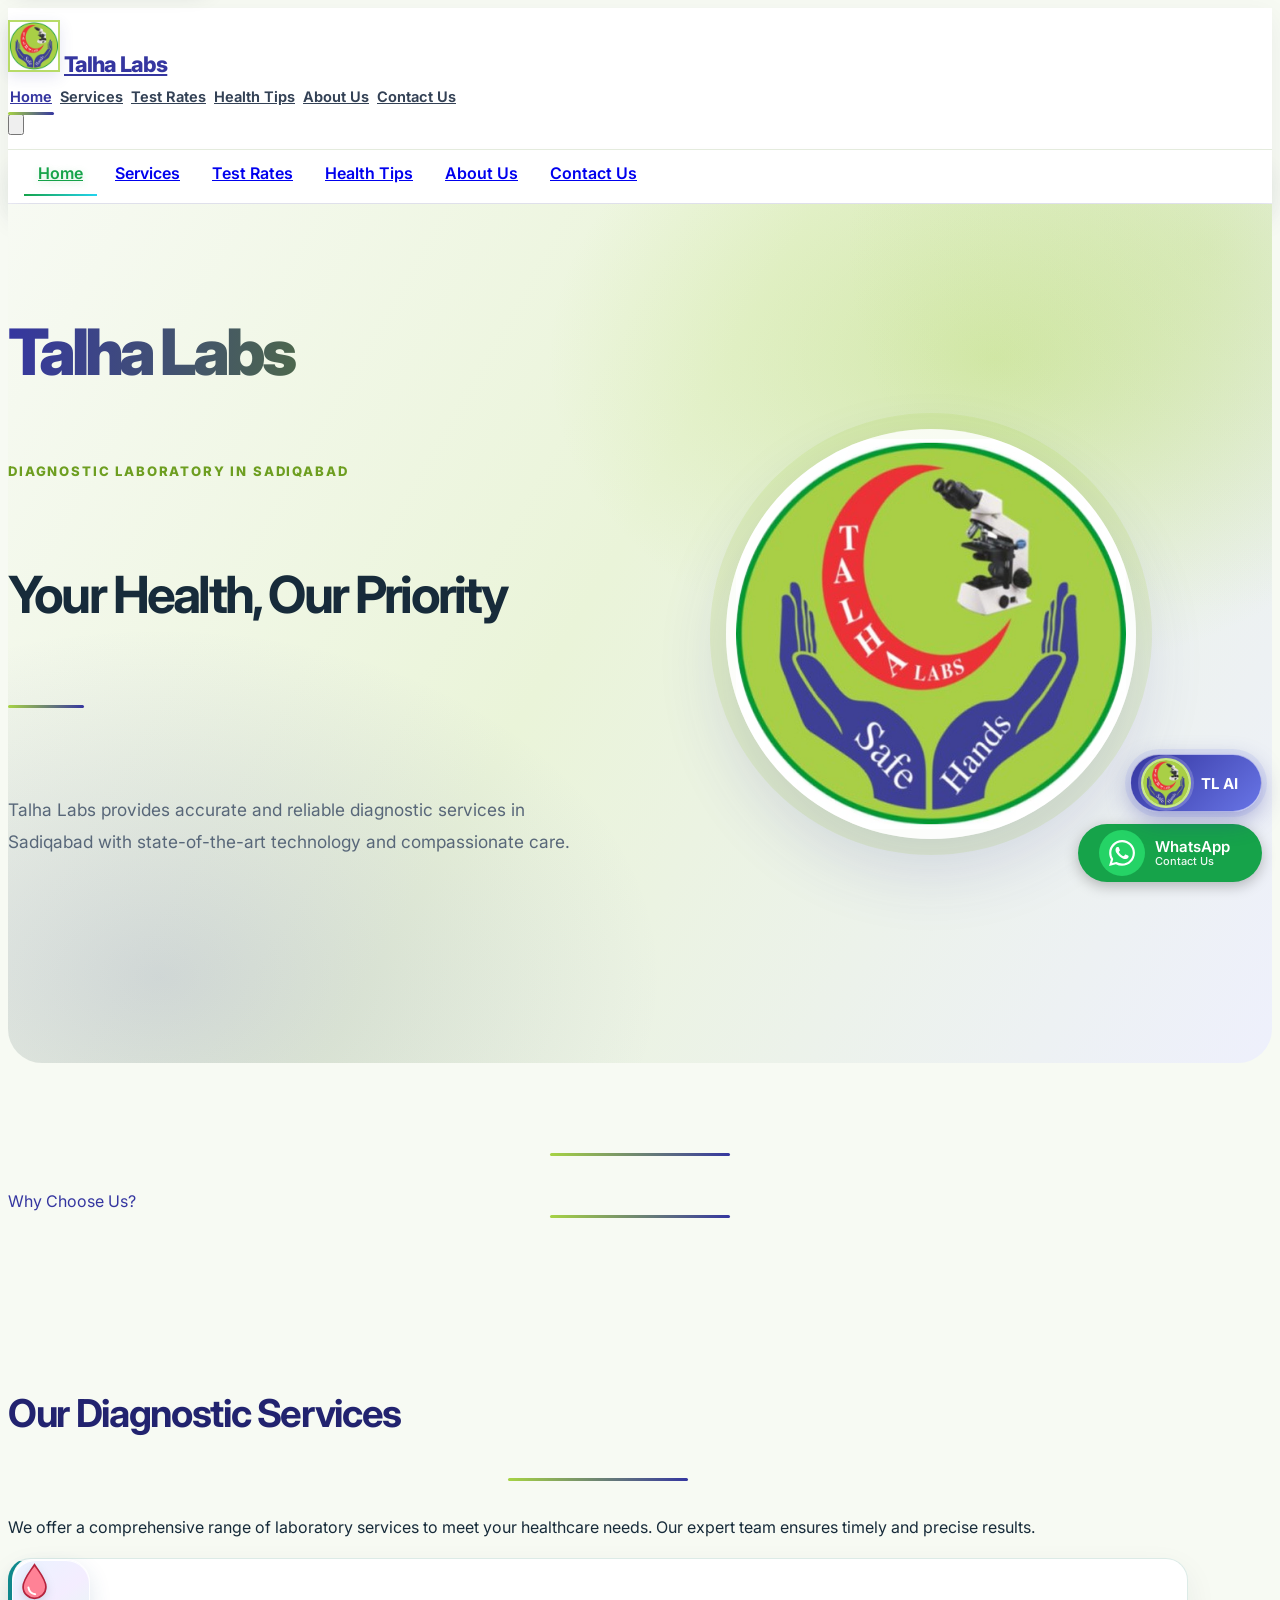
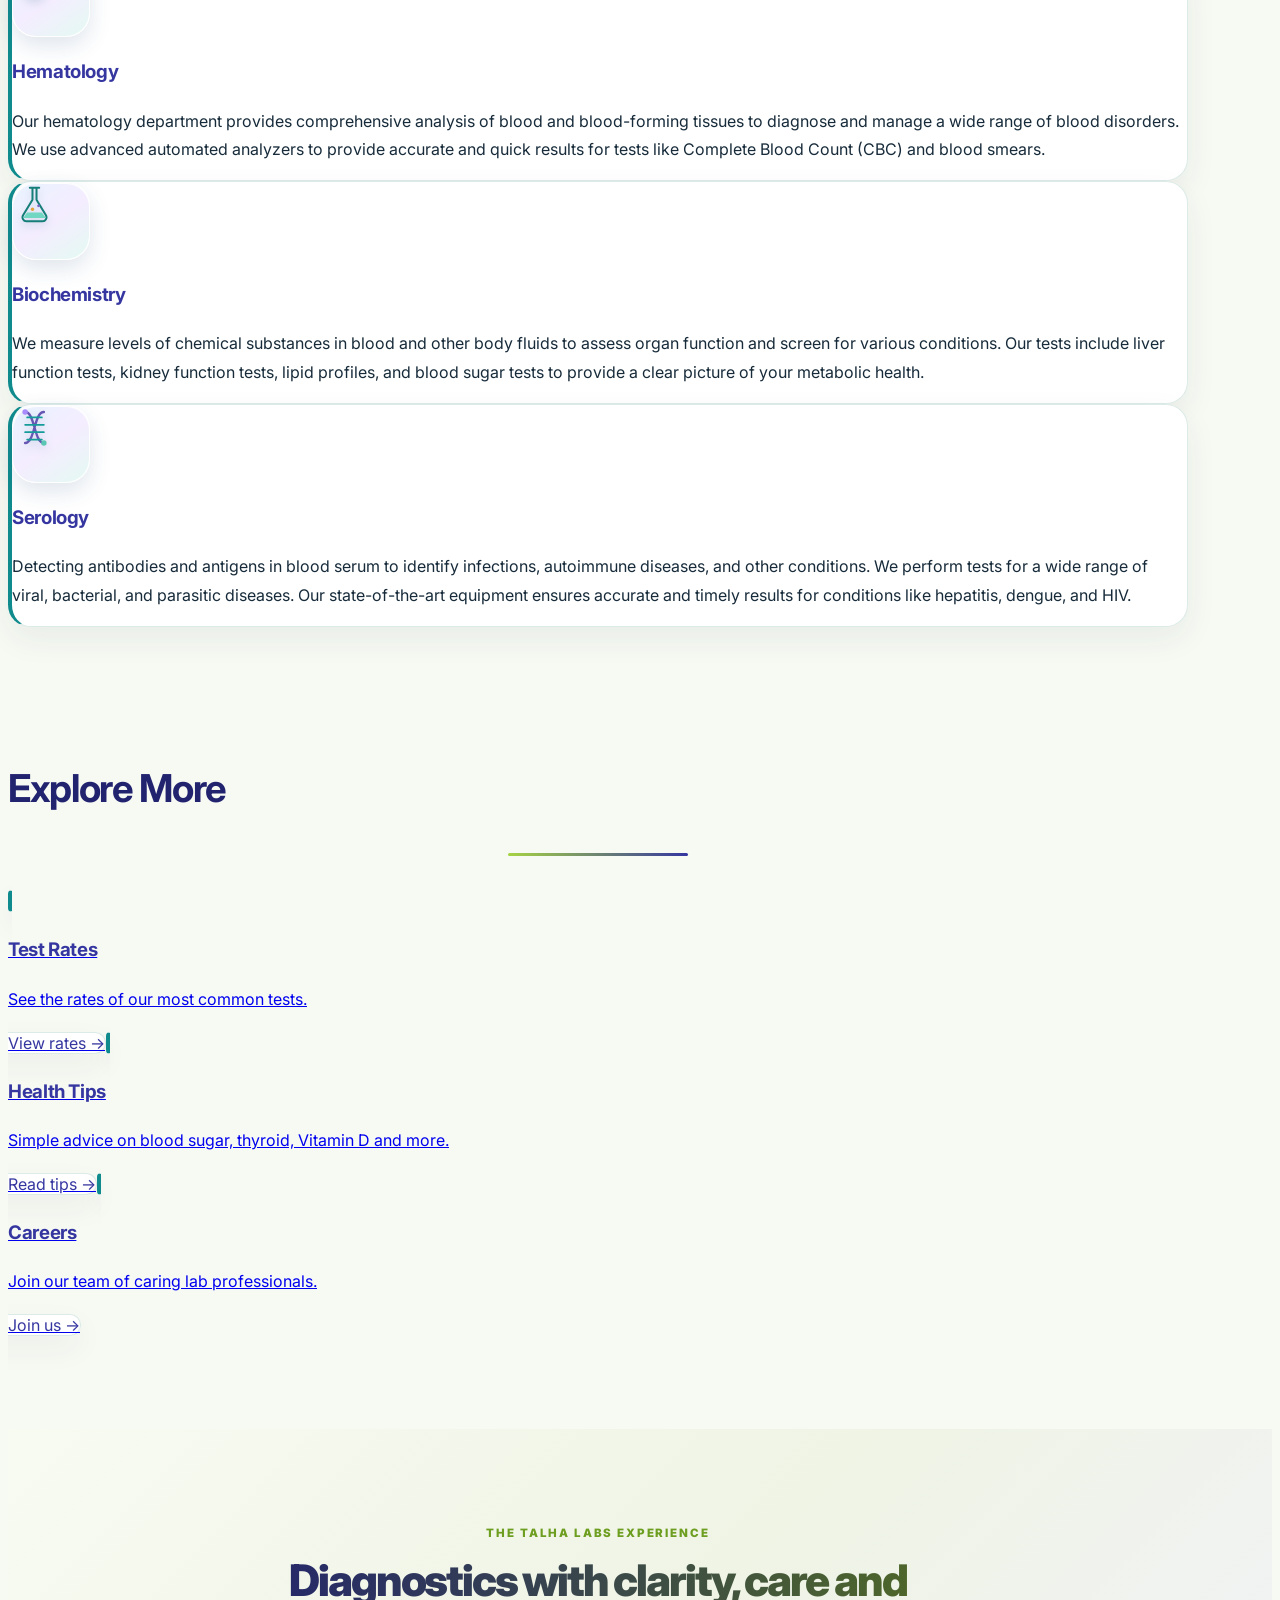
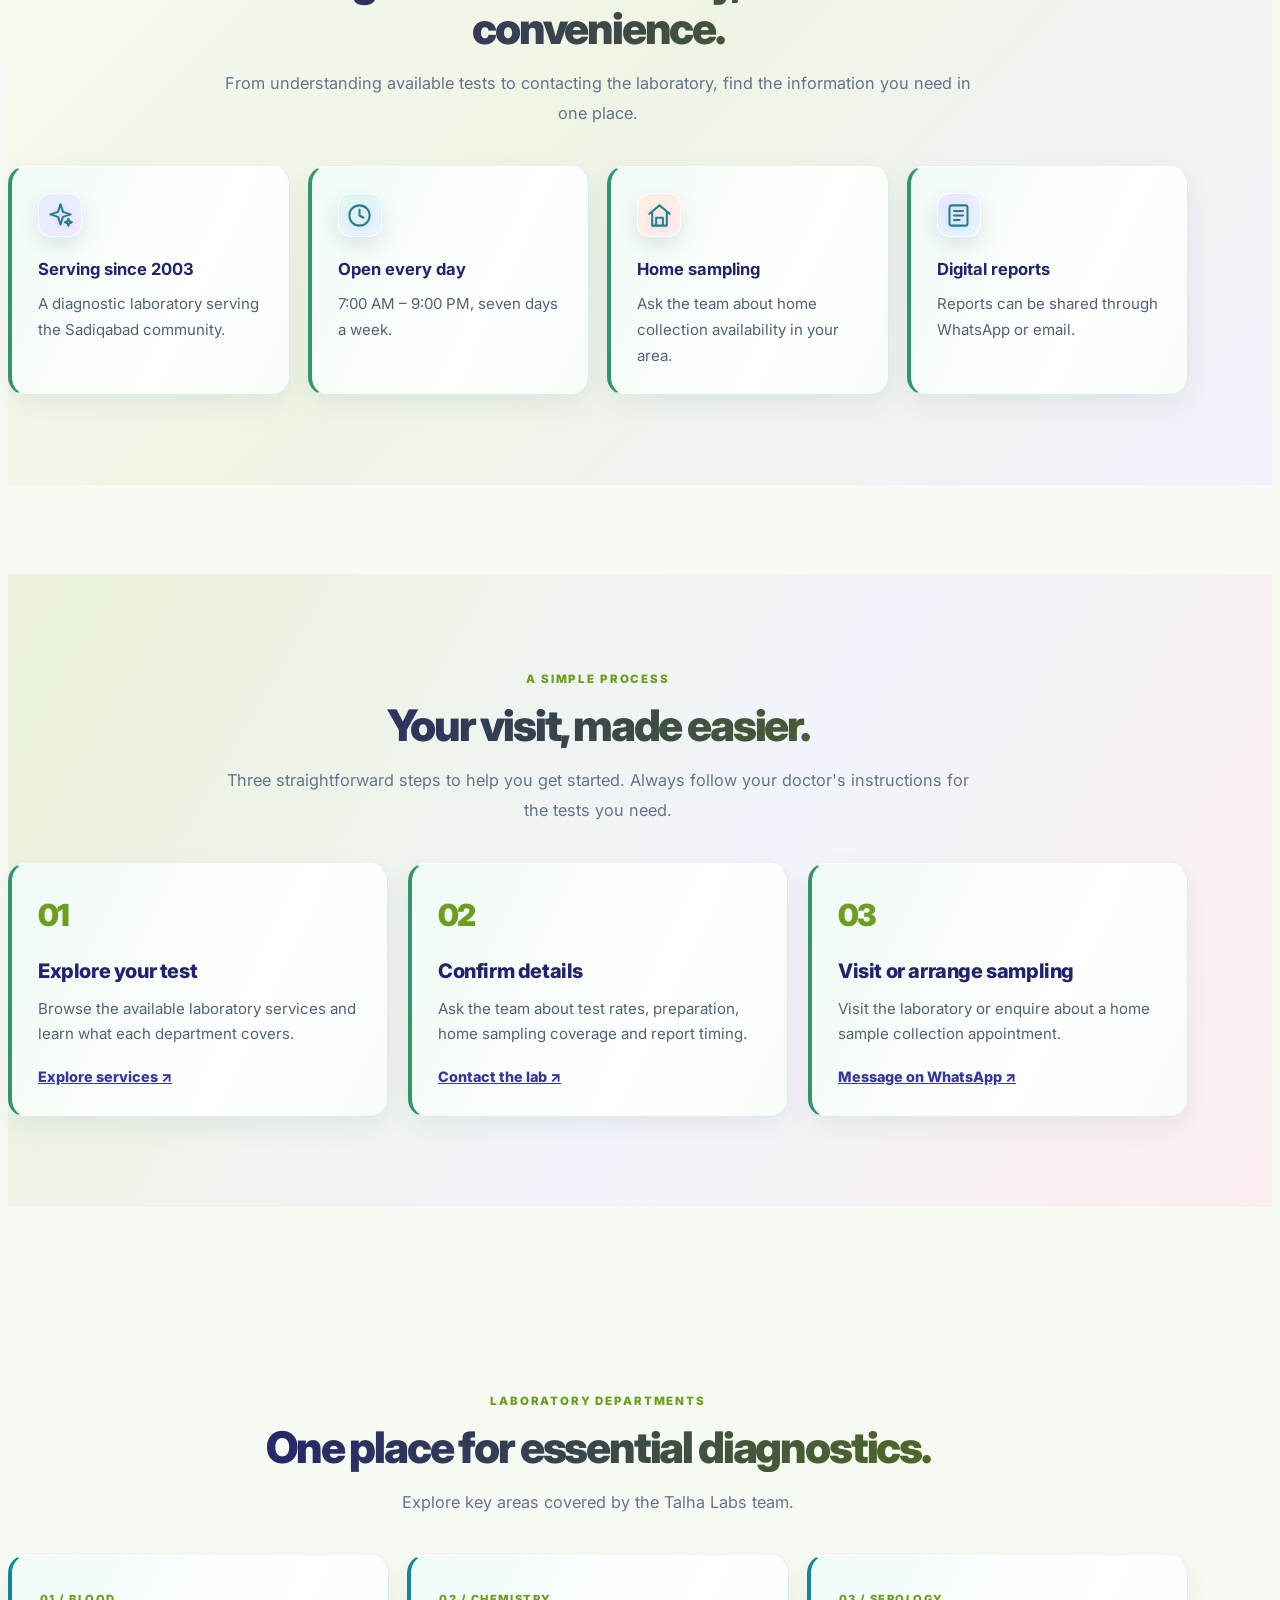
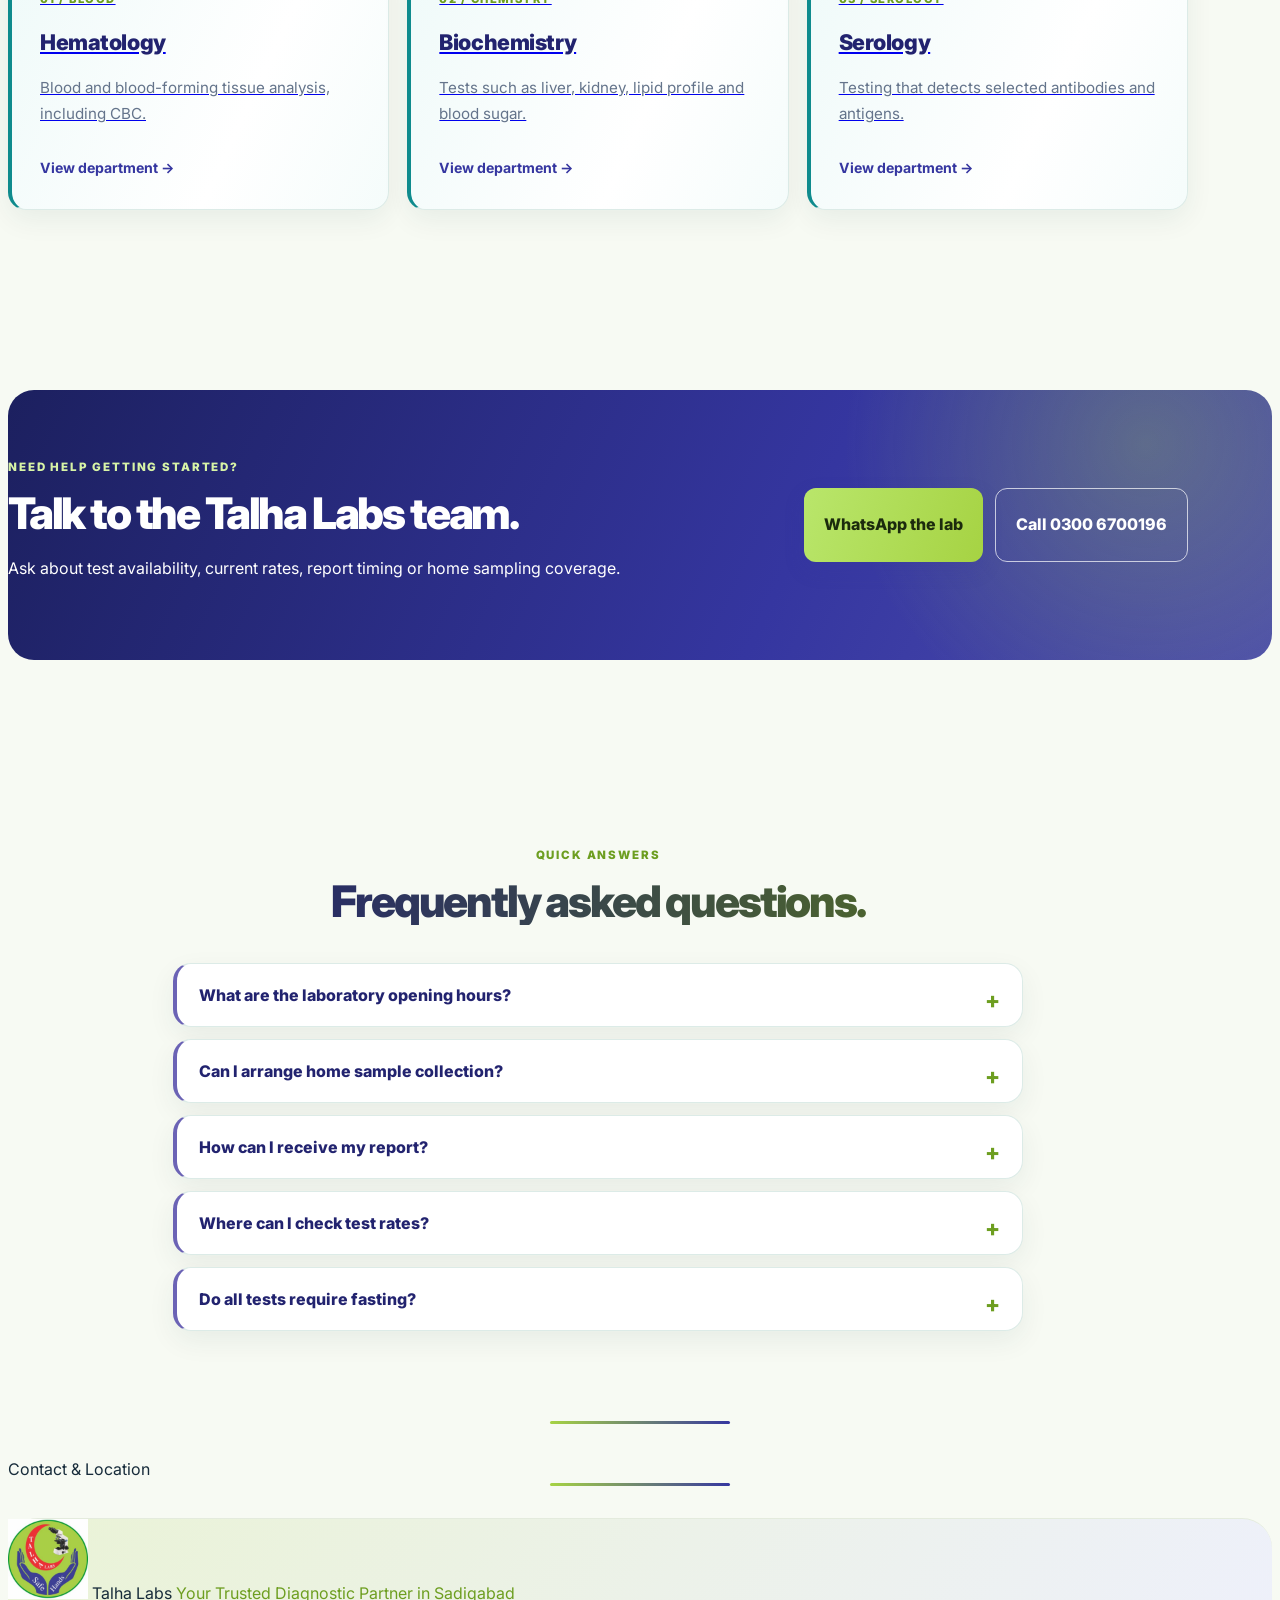
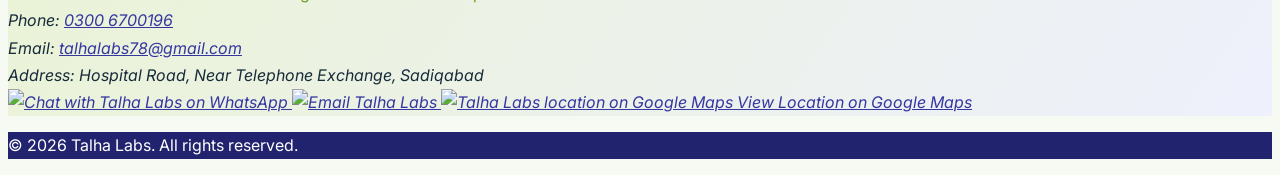
==== commit fd741c27: "Improve homepage search title and site name metadata" ====
--- a/index.html
+++ b/index.html
@@ -5,11 +5,12 @@
     <meta name="viewport" content="width=device-width, initial-scale=1.0">
 
     <!-- ===== SEO START ===== -->
-    <title>Talha Labs | Diagnostic Lab in Sadiqabad</title>
-    <meta name="description" content="Talha Labs, diagnostic laboratory in Sadiqabad on Hospital Road. CBC, blood sugar, liver, kidney, lipid, dengue and hepatitis tests. Call 0300 6700196.">
+    <title>Talha Labs | Diagnostic Lab</title>
+    <meta name="description" content="Talha Labs is a diagnostic laboratory in Sadiqabad, Pakistan. Explore laboratory testing services and contact us for details.">
     <meta name="keywords" content="Talha Labs, lab in Sadiqabad, diagnostic laboratory Sadiqabad, blood test Sadiqabad, CBC test, hematology, biochemistry, serology, dengue test, hepatitis test">
     <meta name="robots" content="index, follow, max-image-preview:large">
     <meta name="author" content="Talha Labs">
+    <meta name="application-name" content="Talha Labs">
     <meta name="msvalidate.01" content="122CDE705AF3C643B2A56ACFEB3F3D66" />
     <link rel="canonical" href="https://talhalabs.vercel.app/">
 
@@ -19,7 +20,7 @@
     <!-- Open Graph (WhatsApp / Facebook sharing) -->
     <meta property="og:type" content="website">
     <meta property="og:site_name" content="Talha Labs">
-    <meta property="og:title" content="Talha Labs – Diagnostic Laboratory in Sadiqabad">
+    <meta property="og:title" content="Talha Labs | Diagnostic Lab">
     <meta property="og:description" content="Accurate and reliable diagnostic tests in Sadiqabad: Hematology, Biochemistry and Serology with fast reports.">
     <meta property="og:url" content="https://talhalabs.vercel.app/">
     <meta property="og:image" content="https://talhalabs.vercel.app/assets/images/taha.jpg">
@@ -37,7 +38,7 @@
       "@context": "https://schema.org",
       "@type": "WebSite",
       "name": "Talha Labs",
-      "alternateName": "Talha LABS",
+      "alternateName": "Talha Labs Diagnostic Laboratory",
       "url": "https://talhalabs.vercel.app/"
     }
     </script>
--- a/assets/css/assistant.css
+++ b/assets/css/assistant.css
@@ -1,51 +1,12 @@
-
-        #tlai-btn{position:fixed;right:16px;bottom:calc(84px + env(safe-area-inset-bottom,0px));z-index:61;height:56px;min-width:152px;padding:0 20px 0 6px;border-radius:28px;border:0;background:#16a34a;color:#fff;font:600 15px 'Inter',sans-serif;display:flex;align-items:center;gap:10px;box-shadow:0 4px 14px rgba(0,0,0,.25);cursor:pointer;transition:transform .2s}
-        #tlai-btn:hover{transform:scale(1.05)}
-        #tlai-box{position:fixed;right:16px;bottom:calc(150px + env(safe-area-inset-bottom,0px));z-index:62;width:min(360px,calc(100vw - 32px));height:min(480px,calc(100vh - 180px));background:#fff;border-radius:18px;box-shadow:0 10px 40px rgba(0,0,0,.28);display:none;flex-direction:column;overflow:hidden;font-family:'Inter',sans-serif}
-        #tlai-box.open{display:flex}
-        .tlai-h{background:#16a34a;color:#fff;padding:12px 14px;display:flex;align-items:center;justify-content:space-between}
-        .tlai-h b{font-size:16px}.tlai-h small{display:block;font-size:11px;opacity:.9}
-        .tlai-x{background:none;border:0;color:#fff;font-size:24px;line-height:1;cursor:pointer}
-        #tlai-msgs{flex:1;overflow-y:auto;padding:12px;background:#f0fdf4}
-        .tlai-m{max-width:88%;padding:9px 12px;border-radius:14px;margin-bottom:8px;font-size:14px;line-height:1.45;color:#1f2937;word-wrap:break-word}
-        .tlai-bot{background:#fff;border:1px solid #d1fae5}
-        .tlai-me{background:#16a34a;color:#fff;margin-left:auto}
-        .tlai-m a{color:#15803d;text-decoration:underline}
-        .tlai-me a{color:#fff}
-        #tlai-chips{padding:8px 10px 10px;display:flex;flex-wrap:wrap;gap:6px;background:#fff;border-top:1px solid #d1fae5;max-height:32%;overflow-y:auto}
-        #tlai-chips button{border:1px solid #16a34a;background:#fff;color:#15803d;border-radius:14px;padding:5px 11px;font-size:13px;cursor:pointer}
-        #tlai-chips button:hover{background:#dcfce7}
-        .tlai-f{display:flex;gap:8px;padding:10px;background:#fff;border-top:1px solid #d1fae5}
-        #tlai-in{flex:1;min-width:0;border:1px solid #d1d5db;border-radius:20px;padding:8px 14px;font-size:14px;outline:none}
-        #tlai-in:focus{border-color:#16a34a}
-        #tlai-send{border:0;background:#16a34a;color:#fff;border-radius:20px;padding:0 16px;font-weight:600;cursor:pointer}
-        #tlai-send:disabled,#tlai-in:disabled{opacity:.6;cursor:not-allowed}
-        .tlai-ai{white-space:pre-wrap}
-        .tlai-note{font-size:11px;color:#6b7280;padding:0 12px 8px;background:#fff}
-    
-        /* Compact floating buttons on phones: icons only, so they do not cover the screen */
-        @media (max-width: 640px) {
-            #tlai-btn { min-width:0; width:50px; height:50px; padding:0; border-radius:50%; justify-content:center; gap:0; right:12px; bottom:calc(74px + env(safe-area-inset-bottom,0px)); }
-            #tlai-btn > span:last-child { display:none; }
-            #tlai-btn > span:first-child { width:46px !important; height:46px !important; }
-            a[aria-label^="Chat with Talha Labs on WhatsApp"] { min-width:0 !important; width:50px !important; height:50px !important; padding:0 !important; border-radius:50% !important; background:#25D366 !important; justify-content:center !important; gap:0 !important; right:12px !important; bottom:calc(12px + env(safe-area-inset-bottom,0px)) !important; }
-            a[aria-label^="Chat with Talha Labs on WhatsApp"] > span:last-child { display:none !important; }
-            a[aria-label^="Chat with Talha Labs on WhatsApp"] > span:first-child { width:100% !important; height:100% !important; }
-            #tlai-box { right:12px; width:calc(100vw - 24px); bottom:calc(134px + env(safe-area-inset-bottom,0px)); height:min(480px, calc(100vh - 180px)); }
-            body.rt-bar-on a[aria-label^="Chat with Talha Labs on WhatsApp"] { bottom:calc(76px + env(safe-area-inset-bottom,0px)) !important; }
-            body.rt-bar-on #tlai-btn { bottom:calc(138px + env(safe-area-inset-bottom,0px)); }
-            body.rt-bar-on #tlai-box { bottom:calc(198px + env(safe-area-inset-bottom,0px)); height:min(480px, calc(100vh - 250px)); }
-        }
-    
-
-/* TL AI redesign — responsive branded assistant */
-#tlai-btn{position:fixed;right:18px;bottom:calc(84px + env(safe-area-inset-bottom,0px));z-index:61;height:58px;min-width:164px;padding:0 20px 0 7px;border:1px solid rgba(255,255,255,.55);border-radius:999px;background:linear-gradient(135deg,#3536A0,#22236F);color:#fff;font:700 15px 'Inter',sans-serif;display:flex;align-items:center;gap:11px;box-shadow:0 9px 28px rgba(34,35,111,.28);cursor:pointer;transition:transform .2s,box-shadow .2s}
+/* Talha Labs TL AI — responsive assistant */
+#tlai-btn{position:fixed;right:18px;bottom:calc(84px + env(safe-area-inset-bottom,0px));z-index:1000;height:58px;min-width:164px;padding:0 20px 0 7px;border:1px solid rgba(255,255,255,.55);border-radius:999px;background:linear-gradient(135deg,#3536A0,#22236F);color:#fff;font:700 15px 'Inter',sans-serif;display:flex;align-items:center;gap:11px;box-shadow:0 9px 28px rgba(34,35,111,.28);cursor:pointer;transition:transform .2s,box-shadow .2s}
 #tlai-btn:hover{transform:translateY(-3px);box-shadow:0 13px 32px rgba(34,35,111,.35)}
-#tlai-btn>span:first-child{width:46px!important;height:46px!important;border:2px solid rgba(255,255,255,.8);border-radius:50%;overflow:hidden;background:#fff}
-#tlai-box{position:fixed;right:18px;bottom:calc(154px + env(safe-area-inset-bottom,0px));z-index:62;width:min(410px,calc(100vw - 36px));height:min(650px,calc(100dvh - 190px));min-height:440px;background:#fff;border:1px solid #E4EBDD;border-radius:25px;box-shadow:0 22px 70px rgba(23,43,58,.23);display:none;flex-direction:column;overflow:hidden;font-family:'Inter',sans-serif;color:#172B3A}
-#tlai-box.open{display:flex;animation:tlai-rise .22s ease-out}
-@keyframes tlai-rise{from{opacity:0;transform:translateY(12px) scale(.985)}to{opacity:1;transform:translateY(0) scale(1)}}
-.tlai-h{background:linear-gradient(120deg,#3536A0 0%,#22236F 100%);color:#fff;padding:16px 17px;display:flex;align-items:center;justify-content:space-between;min-height:76px}
+#tlai-btn>span:first-child{width:46px!important;height:46px!important;border:2px solid rgba(255,255,255,.8);border-radius:50%;overflow:hidden;background:#fff;flex-shrink:0}
+#tlai-btn>span:first-child img{display:block;width:100%;height:100%;object-fit:cover}
+#tlai-box{position:fixed;right:18px;bottom:calc(154px + env(safe-area-inset-bottom,0px));z-index:1001;width:min(430px,calc(100vw - 36px));height:min(700px,calc(100dvh - 180px));min-height:420px;max-height:calc(100dvh - 24px);background:#fff;border:1px solid #E4EBDD;border-radius:25px;box-shadow:0 22px 70px rgba(23,43,58,.23);display:none;flex-direction:column;overflow:hidden;font-family:'Inter',sans-serif;color:#172B3A;isolation:isolate}
+#tlai-box.open{display:flex;animation:tlai-rise .2s ease-out}
+@keyframes tlai-rise{from{opacity:0;transform:translateY(10px)}to{opacity:1;transform:translateY(0)}}
+.tlai-h{background:linear-gradient(120deg,#3536A0 0%,#22236F 100%);color:#fff;padding:13px 15px;display:flex;align-items:center;justify-content:space-between;min-height:70px;flex:0 0 auto}
 .tlai-brand{display:flex;align-items:center;gap:11px;min-width:0}
 .tlai-avatar{width:44px;height:44px;border:2px solid rgba(255,255,255,.65);border-radius:50%;overflow:hidden;background:#fff;flex-shrink:0}
 .tlai-avatar img{display:block;width:100%;height:100%;object-fit:cover}
@@ -54,51 +15,303 @@
 .tlai-version{font-size:8px;letter-spacing:.12em;border:1px solid #ffffff55;border-radius:5px;padding:3px 5px;color:#E5E7FF}
 .tlai-online-dot{display:inline-block;width:7px;height:7px;border-radius:50%;background:#A6D343;margin-right:4px}
 .tlai-head-actions{display:flex;align-items:center;gap:6px}
-.tlai-head-action,.tlai-x{width:34px;height:34px;border:0;border-radius:10px;background:#ffffff1c;color:#fff;font-size:20px;cursor:pointer}
+.tlai-head-action,.tlai-x{width:36px;height:36px;border:0;border-radius:10px;background:#ffffff1c;color:#fff;font-size:20px;cursor:pointer;flex:0 0 auto}
 .tlai-head-action:hover,.tlai-x:hover{background:#ffffff32}
 .tlai-x{font-size:25px;line-height:1}
-.tlai-welcome{padding:20px 17px 13px;background:linear-gradient(180deg,#F7FAF3,#fff)}
+.tlai-welcome{padding:18px 16px 12px;background:linear-gradient(180deg,#F7FAF3,#fff);flex:0 0 auto}
 .tlai-welcome-kicker{font-size:9px;font-weight:800;letter-spacing:.16em;color:#6D9E20}
 .tlai-welcome h3{font-size:23px;line-height:1.12;letter-spacing:-.045em;font-weight:800;color:#172B3A;margin:7px 0}
 .tlai-welcome>p{font-size:12px;line-height:1.55;color:#64748B;margin:0 0 13px}
 .tlai-starter-grid{display:grid;grid-template-columns:repeat(2,minmax(0,1fr));gap:8px}
-.tlai-starter-grid button{display:grid;grid-template-columns:28px 1fr;grid-template-rows:auto auto;align-items:center;text-align:left;column-gap:8px;border:1px solid #E4EBDD;border-radius:12px;padding:9px;background:#fff;cursor:pointer;transition:border-color .18s,transform .18s}
-.tlai-starter-grid button:hover{border-color:#A6D343;transform:translateY(-1px)}
+.tlai-starter-grid button{display:grid;grid-template-columns:28px 1fr;grid-template-rows:auto auto;align-items:center;text-align:left;column-gap:8px;border:1px solid #E4EBDD;border-radius:12px;padding:9px;background:#fff;cursor:pointer;min-width:0}
 .tlai-starter-grid button>span{grid-row:1/3;font-size:20px}
 .tlai-starter-grid b{font-size:11px;color:#172B3A}
 .tlai-starter-grid small{font-size:9px;color:#64748B;margin-top:2px}
-#tlai-msgs{flex:1;min-height:65px;overflow-y:auto;padding:14px 13px 8px;background:#F7F9FC;scroll-behavior:smooth}
-.tlai-m{max-width:88%;padding:10px 12px;border-radius:15px;margin-bottom:9px;font-size:12px;line-height:1.55;color:#263746;overflow-wrap:anywhere}
+#tlai-msgs{flex:1 1 auto;min-height:0;overflow-y:auto;-webkit-overflow-scrolling:touch;padding:14px 13px 8px;background:#F7F9FC;scroll-behavior:smooth}
+.tlai-m{max-width:88%;padding:10px 12px;border-radius:15px;margin-bottom:9px;font-size:13px;line-height:1.55;color:#263746;overflow-wrap:anywhere}
 .tlai-bot{background:#fff;border:1px solid #E5EAF0;border-bottom-left-radius:5px;box-shadow:0 2px 7px #172b3a08}
 .tlai-me{background:#3536A0;color:#fff;margin-left:auto;border-bottom-right-radius:5px}
 .tlai-m a{color:#3536A0;text-decoration:underline}
 .tlai-me a{color:#fff}
 .tlai-ai{white-space:pre-wrap}
-.tlai-suggest-label{padding:9px 13px 0;background:#fff;color:#64748B;font-size:8px;font-weight:800;letter-spacing:.13em}
-#tlai-chips{padding:7px 11px 10px;display:flex;flex-wrap:nowrap;gap:6px;background:#fff;overflow-x:auto;scrollbar-width:thin}
-#tlai-chips button{white-space:nowrap;border:1px solid #DCE3F0;background:#fff;color:#3536A0;border-radius:999px;padding:6px 10px;font-size:10px;font-weight:650;cursor:pointer}
-#tlai-chips button:hover{background:#F2F3FF;border-color:#3536A0}
-.tlai-f{display:flex;gap:8px;padding:10px 12px;background:#fff;border-top:1px solid #EEF1F5;align-items:center}
-#tlai-in{flex:1;min-width:0;border:1px solid #DCE3F0;border-radius:14px;padding:11px 13px;font-size:12px;outline:none;color:#172B3A;background:#F9FAFC}
+.tlai-suggest-label{padding:8px 13px 0;background:#fff;color:#64748B;font-size:8px;font-weight:800;letter-spacing:.13em;flex:0 0 auto}
+#tlai-chips{padding:7px 11px 9px;display:flex;flex-wrap:nowrap;gap:6px;background:#fff;overflow-x:auto;scrollbar-width:thin;flex:0 0 auto}
+#tlai-chips button{white-space:nowrap;border:1px solid #DCE3F0;background:#fff;color:#3536A0;border-radius:999px;padding:7px 11px;font-size:11px;font-weight:650;cursor:pointer}
+.tlai-f{display:flex;gap:8px;padding:10px 12px;background:#fff;border-top:1px solid #EEF1F5;align-items:center;flex:0 0 auto}
+#tlai-in{flex:1 1 auto;width:100%;min-width:0;min-height:42px;border:1px solid #DCE3F0;border-radius:14px;padding:10px 13px;font-size:16px;outline:none;color:#172B3A;background:#F9FAFC}
 #tlai-in:focus{border-color:#3536A0;box-shadow:0 0 0 3px #3536A018;background:#fff}
-#tlai-send{border:0;background:#3536A0;color:#fff;border-radius:13px;padding:0 13px;height:40px;display:flex;align-items:center;gap:8px;font-size:11px;font-weight:700;cursor:pointer}
-#tlai-send b{font-size:17px}
-#tlai-send:hover{background:#22236F}
+#tlai-send{border:0;background:#3536A0;color:#fff;border-radius:13px;padding:0 13px;min-height:42px;display:flex;align-items:center;gap:8px;font-size:12px;font-weight:700;cursor:pointer;flex:0 0 auto}
+#tlai-send b{font-size:18px}
 #tlai-send:disabled,#tlai-in:disabled{opacity:.55;cursor:not-allowed}
-.tlai-note{font-size:9px;line-height:1.4;color:#64748B;padding:0 12px 11px;background:#fff;text-align:center}
+.tlai-note{font-size:10px;line-height:1.4;color:#64748B;padding:0 12px 10px;background:#fff;text-align:center;flex:0 0 auto}
 .tlai-note span{margin-right:3px}
-.tlai-copy{display:block;margin:7px 0 0 auto;border:0;background:#F1F3F8;color:#536176;border-radius:7px;padding:4px 8px;font-size:9px;cursor:pointer}
-.tlai-copy:hover{background:#E8EAFB;color:#3536A0}
+.tlai-copy{display:block;margin:7px 0 0 auto;border:0;background:#F1F3F8;color:#536176;border-radius:7px;padding:5px 9px;font-size:10px;cursor:pointer}
 @media(max-width:640px){
- #tlai-btn{right:12px;bottom:calc(74px + env(safe-area-inset-bottom,0px));min-width:0;width:52px;height:52px;padding:0;border-radius:50%;justify-content:center;gap:0}
+ #tlai-btn{right:12px;bottom:calc(16px + env(safe-area-inset-bottom,0px));width:54px;height:54px;min-width:54px;padding:0;border-radius:50%;justify-content:center;gap:0}
  #tlai-btn>span:last-child{display:none}
- #tlai-btn>span:first-child{width:46px!important;height:46px!important}
- #tlai-box{right:10px;bottom:calc(134px + env(safe-area-inset-bottom,0px));width:calc(100vw - 20px);height:min(690px,calc(100dvh - 155px));min-height:390px;border-radius:21px}
- body.rt-bar-on #tlai-btn{bottom:calc(138px + env(safe-area-inset-bottom,0px))}
- body.rt-bar-on #tlai-box{bottom:calc(198px + env(safe-area-inset-bottom,0px));height:min(650px,calc(100dvh - 220px))}
- .tlai-welcome{padding:15px 13px 10px}
+ #tlai-btn>span:first-child{width:48px!important;height:48px!important}
+ #tlai-box,#tlai-box.open{inset:0!important;right:0!important;bottom:0!important;left:0!important;top:0!important;width:100vw!important;width:100dvw!important;height:100vh!important;height:100dvh!important;min-height:0!important;max-height:none!important;border:0!important;border-radius:0!important;margin:0!important;padding-top:env(safe-area-inset-top,0px);padding-bottom:env(safe-area-inset-bottom,0px);box-shadow:none!important}
+ .tlai-h{min-height:64px;padding:10px 13px}
+ .tlai-welcome{padding:14px 13px 9px}
  .tlai-welcome h3{font-size:21px}
  .tlai-starter-grid{gap:6px}
  .tlai-starter-grid button{padding:8px}
-}
-@media(prefers-reduced-motion:reduce){#tlai-box.open{animation:none}#tlai-btn,.tlai-starter-grid button{transition:none}}
+ #tlai-msgs{padding:12px 11px 8px}
+ .tlai-m{font-size:14px;max-width:92%}
+ .tlai-f{padding:9px 10px}
+ .tlai-note{padding-bottom:8px}
+ body.tlai-open{overflow:hidden}
+}
+@media(max-width:380px){
+ .tlai-welcome h3{font-size:19px}
+ .tlai-starter-grid button{grid-template-columns:24px 1fr;column-gap:6px}
+ .tlai-starter-grid button>span{font-size:18px}
+ .tlai-starter-grid b{font-size:10px}
+ .tlai-starter-grid small{font-size:8px}
+}
+@media(prefers-reduced-motion:reduce){#tlai-box.open{animation:none}#tlai-btn{transition:none}}
+
+
+/* Floating action buttons: keep WhatsApp below TL AI, never stacked on the same spot */
+a[aria-label^="Chat with Talha Labs on WhatsApp - Contact Us"]{
+ position:fixed!important;right:18px!important;bottom:18px!important;z-index:1000!important;
+ width:56px!important;min-width:56px!important;height:56px!important;min-height:56px!important;
+ padding:0!important;border-radius:50%!important;justify-content:center!important;gap:0!important;
+}
+a[aria-label^="Chat with Talha Labs on WhatsApp - Contact Us"]>span:first-child{
+ width:48px!important;height:48px!important;margin:0!important;
+}
+a[aria-label^="Chat with Talha Labs on WhatsApp - Contact Us"]>span:last-child{display:none!important}
+#tlai-btn{
+ right:18px!important;bottom:88px!important;z-index:1001!important;
+ width:56px!important;min-width:56px!important;height:56px!important;
+ padding:0!important;border-radius:50%!important;justify-content:center!important;gap:0!important;
+}
+#tlai-btn>span:first-child{width:48px!important;height:48px!important}
+#tlai-btn>span:last-child{display:none!important}
+#tlai-box{z-index:1002!important}
+@media(max-width:640px){
+ a[aria-label^="Chat with Talha Labs on WhatsApp - Contact Us"]{
+  right:14px!important;bottom:14px!important;width:52px!important;min-width:52px!important;height:52px!important;min-height:52px!important;
+ }
+ a[aria-label^="Chat with Talha Labs on WhatsApp - Contact Us"]>span:first-child{width:46px!important;height:46px!important}
+ #tlai-btn{right:14px!important;bottom:78px!important;width:52px!important;min-width:52px!important;height:52px!important}
+ #tlai-btn>span:first-child{width:46px!important;height:46px!important}
+ #tlai-box{z-index:1002!important}
+}
+@media(max-width:640px) and (max-height:500px){
+ #tlai-btn{bottom:72px!important}
+}
+
+
+/* Desktop: show clear names beside both floating action icons */
+@media(min-width:641px){
+ a[aria-label^="Chat with Talha Labs on WhatsApp - Contact Us"]{
+  width:auto!important;min-width:158px!important;height:58px!important;min-height:58px!important;
+  padding:0 19px 0 7px!important;border-radius:999px!important;gap:10px!important;
+ }
+ a[aria-label^="Chat with Talha Labs on WhatsApp - Contact Us"]>span:first-child{
+  width:46px!important;height:46px!important;
+ }
+ a[aria-label^="Chat with Talha Labs on WhatsApp - Contact Us"]>span:last-child{
+  display:flex!important;flex-direction:column!important;line-height:1.15!important;
+  font-size:14px!important;font-weight:700!important;
+ }
+ a[aria-label^="Chat with Talha Labs on WhatsApp - Contact Us"]>span:last-child small{
+  display:block!important;font-size:11px!important;font-weight:500!important;opacity:.92!important;
+ }
+ #tlai-btn{
+  width:auto!important;min-width:132px!important;height:58px!important;min-height:58px!important;
+  padding:0 20px 0 7px!important;border-radius:999px!important;gap:10px!important;
+ }
+ #tlai-btn>span:first-child{width:46px!important;height:46px!important}
+ #tlai-btn>span:last-child{
+  display:block!important;font-size:15px!important;font-weight:700!important;white-space:nowrap!important;
+ }
+}
+
+
+/* TL AI refresh: calm, minimal chat UI with less visual clutter */
+#tlai-box{
+ background:#fff!important;border:1px solid #e7eaf1!important;border-radius:20px!important;
+ box-shadow:0 18px 55px rgba(25,35,70,.16)!important;
+}
+.tlai-h{
+ background:#fff!important;color:#172B3A!important;border-bottom:1px solid #edf0f4!important;
+ min-height:66px!important;padding:12px 16px!important;
+}
+.tlai-avatar{width:40px!important;height:40px!important;border:1px solid #e7eaf1!important}
+.tlai-brand-copy b{font-size:15px!important;color:#22236F!important}
+.tlai-brand-copy small{color:#788397!important;font-size:10px!important}
+.tlai-version{background:#f2f3ff!important;color:#3536A0!important;border:0!important}
+.tlai-online-dot{background:#6D9E20!important}
+.tlai-head-action,.tlai-x{background:#f4f5f8!important;color:#445!important}
+.tlai-head-action:hover,.tlai-x:hover{background:#e9ebf2!important}
+.tlai-welcome{background:#fff!important;padding:16px 16px 10px!important}
+.tlai-welcome-kicker{font-size:9px!important;letter-spacing:.12em!important;color:#6D9E20!important}
+.tlai-welcome h3{font-size:21px!important;line-height:1.2!important;font-weight:700!important;letter-spacing:-.035em!important;margin:6px 0!important}
+.tlai-welcome>p{font-size:12px!important;color:#788397!important;margin-bottom:10px!important}
+.tlai-starter-grid{display:flex!important;flex-wrap:wrap!important;gap:6px!important}
+.tlai-starter-grid button{
+ display:block!important;width:auto!important;grid-template-columns:none!important;
+ border:1px solid #e7eaf1!important;border-radius:999px!important;
+ padding:7px 10px!important;background:#fff!important;box-shadow:none!important;
+}
+.tlai-starter-grid button>span{display:none!important}
+.tlai-starter-grid b{font-size:10px!important;font-weight:600!important;color:#46516a!important}
+.tlai-starter-grid small{display:none!important}
+#tlai-msgs{background:#fbfcfe!important;padding:16px!important}
+.tlai-m{max-width:86%!important;padding:10px 13px!important;border-radius:15px!important;font-size:13px!important;line-height:1.55!important;box-shadow:none!important}
+.tlai-bot{background:#fff!important;border:1px solid #edf0f4!important;color:#344054!important;border-bottom-left-radius:5px!important}
+.tlai-me{background:#3536A0!important;color:#fff!important;border:0!important;border-bottom-right-radius:5px!important}
+.tlai-suggest-label{background:#fff!important;color:#98a1b2!important;font-size:8px!important;letter-spacing:.1em!important;padding:8px 14px 0!important}
+#tlai-chips{background:#fff!important;padding:7px 12px 10px!important;gap:6px!important}
+#tlai-chips button{border:1px solid #e7eaf1!important;background:#fff!important;color:#505b76!important;font-weight:550!important;padding:6px 10px!important;font-size:10px!important}
+#tlai-chips button:hover,.tlai-starter-grid button:hover{background:#f5f6ff!important;border-color:#cfd2f4!important}
+.tlai-f{border-top:1px solid #edf0f4!important;padding:10px 12px!important}
+#tlai-in{background:#f8f9fc!important;border:1px solid #e5e8ef!important;border-radius:12px!important;min-height:42px!important}
+#tlai-in:focus{background:#fff!important;box-shadow:0 0 0 3px rgba(53,54,160,.08)!important}
+#tlai-send{background:#3536A0!important;border-radius:11px!important;min-height:42px!important}
+.tlai-note{font-size:9px!important;color:#929bad!important;background:#fff!important}
+.tlai-copy{background:#f4f5f8!important;color:#667085!important}
+@media(max-width:640px){
+ #tlai-box,#tlai-box.open{border-radius:0!important}
+ .tlai-h{min-height:62px!important;padding:9px 13px!important}
+ .tlai-welcome{padding:13px 13px 9px!important}
+ .tlai-welcome h3{font-size:20px!important}
+ #tlai-msgs{padding:13px 12px!important}
+ .tlai-m{max-width:90%!important;font-size:14px!important}
+}
+
+
+/* TL AI V2 — colourful, lively assistant experience */
+#tlai-box{
+  isolation:isolate!important;overflow:hidden!important;
+  border:1px solid #c9cafa!important;
+  background:linear-gradient(145deg,#fff 0%,#f8faff 48%,#f5fff8 100%)!important;
+  box-shadow:0 24px 75px rgba(35,39,112,.25),0 0 0 1px rgba(166,211,67,.16)!important;
+}
+.tlai-h{
+  position:relative!important;overflow:hidden!important;
+  color:#fff!important;
+  background:linear-gradient(112deg,#22236f 0%,#3536a0 48%,#5865d8 100%)!important;
+  border:0!important;
+  box-shadow:0 7px 24px rgba(35,39,112,.2)!important;
+}
+.tlai-h:after{
+  content:"";position:absolute;width:180px;height:180px;right:48px;top:-120px;
+  border:1px solid #ffffff35;border-radius:50%;pointer-events:none;
+  box-shadow:0 0 0 18px #ffffff0b,0 0 0 38px #ffffff08;
+}
+.tlai-avatar{
+  border:2px solid #c7e77d!important;
+  box-shadow:0 0 0 4px #ffffff20,0 5px 16px #11154b55!important;
+}
+.tlai-brand-copy b{color:#fff!important}
+.tlai-brand-copy small{color:#e4e8ff!important}
+.tlai-version{background:#ffffff20!important;color:#fff!important;border:1px solid #ffffff45!important}
+.tlai-online-dot{background:#b9ef62!important;box-shadow:0 0 0 4px #b9ef6230!important}
+.tlai-head-action,.tlai-x{background:#ffffff1d!important;color:#fff!important;border:1px solid #ffffff24!important}
+.tlai-head-action:hover,.tlai-x:hover{background:#ffffff35!important;transform:translateY(-1px)}
+.tlai-welcome{
+  position:relative!important;isolation:isolate!important;overflow:hidden!important;
+  padding:20px 18px 15px!important;
+  background:radial-gradient(circle at 92% 18%,#d8e3ff 0,transparent 30%),radial-gradient(circle at 8% 100%,#e7f8c9 0,transparent 34%),linear-gradient(135deg,#f3f5ff,#fff 58%,#f4fff0)!important;
+  border-bottom:1px solid #e5e9fb!important;
+}
+.tlai-welcome:before,.tlai-welcome:after{
+  content:"";position:absolute;z-index:-1;border-radius:50%;pointer-events:none;
+  animation:tlai-float 7s ease-in-out infinite;
+}
+.tlai-welcome:before{width:58px;height:58px;right:28px;top:25px;background:linear-gradient(135deg,#a6d34355,#5c68dc35);filter:blur(.2px)}
+.tlai-welcome:after{width:20px;height:20px;right:105px;top:70px;background:#a6d34388;animation-delay:-2.5s;box-shadow:0 0 24px #a6d34355}
+.tlai-welcome-kicker{
+  display:inline-flex!important;align-items:center!important;gap:6px!important;
+  padding:5px 9px!important;border-radius:999px!important;
+  background:#e7f4d2!important;color:#527d16!important;
+  letter-spacing:.1em!important;font-size:9px!important;
+}
+.tlai-welcome-kicker:before{content:"✦";font-size:11px}
+.tlai-welcome h3{color:#24266f!important;font-size:25px!important;line-height:1.12!important;margin:10px 0 7px!important}
+.tlai-welcome>p{color:#59647e!important;max-width:88%!important}
+.tlai-starter-grid{
+  display:grid!important;grid-template-columns:repeat(2,minmax(0,1fr))!important;gap:9px!important;
+}
+.tlai-starter-grid button{
+  position:relative!important;display:grid!important;grid-template-columns:34px 1fr!important;
+  grid-template-rows:auto auto!important;align-items:center!important;text-align:left!important;
+  width:100%!important;min-height:58px!important;padding:9px 10px!important;
+  border:1px solid #e0e4f6!important;border-radius:15px!important;
+  background:linear-gradient(135deg,#fff,#f8f9ff)!important;
+  box-shadow:0 4px 13px #292c7310!important;
+  transition:transform .22s ease,box-shadow .22s ease,border-color .22s ease!important;
+}
+.tlai-starter-grid button:nth-child(2){background:linear-gradient(135deg,#fff,#f2fff0)!important}
+.tlai-starter-grid button:nth-child(3){background:linear-gradient(135deg,#fff,#fff8ed)!important}
+.tlai-starter-grid button:nth-child(4){background:linear-gradient(135deg,#fff,#f3f8ff)!important}
+.tlai-starter-grid button>span{
+  display:flex!important;grid-row:1/3!important;width:30px;height:30px;
+  align-items:center;justify-content:center;border-radius:10px;
+  background:#eceeff;font-size:19px!important;
+}
+.tlai-starter-grid button:nth-child(2)>span{background:#e8f7dc}
+.tlai-starter-grid button:nth-child(3)>span{background:#fff0d9}
+.tlai-starter-grid button:nth-child(4)>span{background:#e2f1ff}
+.tlai-starter-grid b{font-size:11px!important;font-weight:750!important;color:#292b72!important}
+.tlai-starter-grid small{display:block!important;font-size:9px!important;color:#7a849a!important;margin-top:3px!important}
+.tlai-starter-grid button:hover{transform:translateY(-3px)!important;border-color:#aeb5ef!important;box-shadow:0 9px 20px #3536a022!important}
+#tlai-msgs{
+  position:relative!important;
+  background:radial-gradient(circle at 100% 0%,#eef0ff 0,transparent 28%),linear-gradient(180deg,#f8f9ff,#f7fbf8)!important;
+}
+.tlai-m{animation:tlai-message-in .28s ease both!important}
+.tlai-bot{
+  background:linear-gradient(135deg,#fff,#f7f8ff)!important;
+  border:1px solid #e1e5f7!important;color:#30375a!important;
+  box-shadow:0 5px 15px #25296c0b!important;
+}
+.tlai-bot:before{content:"✦";color:#78952c;margin-right:6px;font-size:11px}
+.tlai-me{
+  background:linear-gradient(120deg,#3536a0,#5968dc)!important;
+  box-shadow:0 5px 16px #3536a033!important;
+}
+.tlai-suggest-label{color:#7180b4!important;background:#fff!important}
+#tlai-chips{background:#fff!important;border-top:1px solid #edf0fa!important}
+#tlai-chips button{
+  border:1px solid #dfe3fa!important;background:linear-gradient(135deg,#fff,#f5f6ff)!important;
+  color:#3536a0!important;transition:all .2s ease!important;
+}
+#tlai-chips button:hover{background:#e9ebff!important;border-color:#9da6ed!important;transform:translateY(-2px)!important}
+.tlai-f{background:linear-gradient(90deg,#fff,#f7f8ff)!important;border-top:1px solid #e7e9f7!important}
+#tlai-in{background:#fff!important;border:1.5px solid #dce1f5!important;box-shadow:inset 0 1px 3px #20245c08!important}
+#tlai-in:focus{border-color:#666de0!important;box-shadow:0 0 0 4px #626be01c!important}
+#tlai-send{
+  background:linear-gradient(135deg,#3536a0,#6875e6)!important;
+  box-shadow:0 5px 14px #3536a044!important;transition:transform .2s ease,box-shadow .2s ease!important;
+}
+#tlai-send:hover{transform:translateY(-2px)!important;box-shadow:0 8px 19px #3536a055!important}
+.tlai-note{background:#fff!important;color:#7a849a!important}
+#tlai-btn{
+  background:linear-gradient(135deg,#3536a0,#6875e6)!important;
+  box-shadow:0 8px 24px #3536a066,0 0 0 5px #6875e61c!important;
+  animation:tlai-launcher-pulse 3s ease-in-out infinite!important;
+}
+#tlai-btn>span:first-child{border:2px solid #c9e989!important;box-shadow:0 0 0 3px #ffffff30!important}
+#tlai-box.open{animation:tlai-panel-in .3s cubic-bezier(.2,.8,.2,1) both!important}
+@keyframes tlai-float{0%,100%{transform:translate3d(0,0,0)}50%{transform:translate3d(0,-11px,0)}}
+@keyframes tlai-message-in{from{opacity:0;transform:translateY(8px)}to{opacity:1;transform:translateY(0)}}
+@keyframes tlai-panel-in{from{opacity:0;transform:translateY(12px) scale(.985)}to{opacity:1;transform:translateY(0) scale(1)}}
+@keyframes tlai-launcher-pulse{0%,100%{box-shadow:0 8px 24px #3536a066,0 0 0 5px #6875e61c}50%{box-shadow:0 10px 30px #3536a077,0 0 0 9px #6875e610}}
+@media(max-width:640px){
+ .tlai-welcome{padding:16px 13px 12px!important}
+ .tlai-welcome h3{font-size:22px!important}
+ .tlai-starter-grid{gap:7px!important}
+ .tlai-starter-grid button{min-height:56px!important;padding:8px!important;grid-template-columns:30px 1fr!important}
+ .tlai-starter-grid button>span{width:27px;height:27px;font-size:17px!important}
+ .tlai-starter-grid b{font-size:10px!important}
+ .tlai-starter-grid small{font-size:8px!important}
+}
+@media(prefers-reduced-motion:reduce){
+ .tlai-m,.tlai-welcome:before,.tlai-welcome:after,#tlai-btn,#tlai-box.open{animation:none!important}
+ .tlai-starter-grid button,#tlai-chips button,#tlai-send{transition:none!important}
+}
